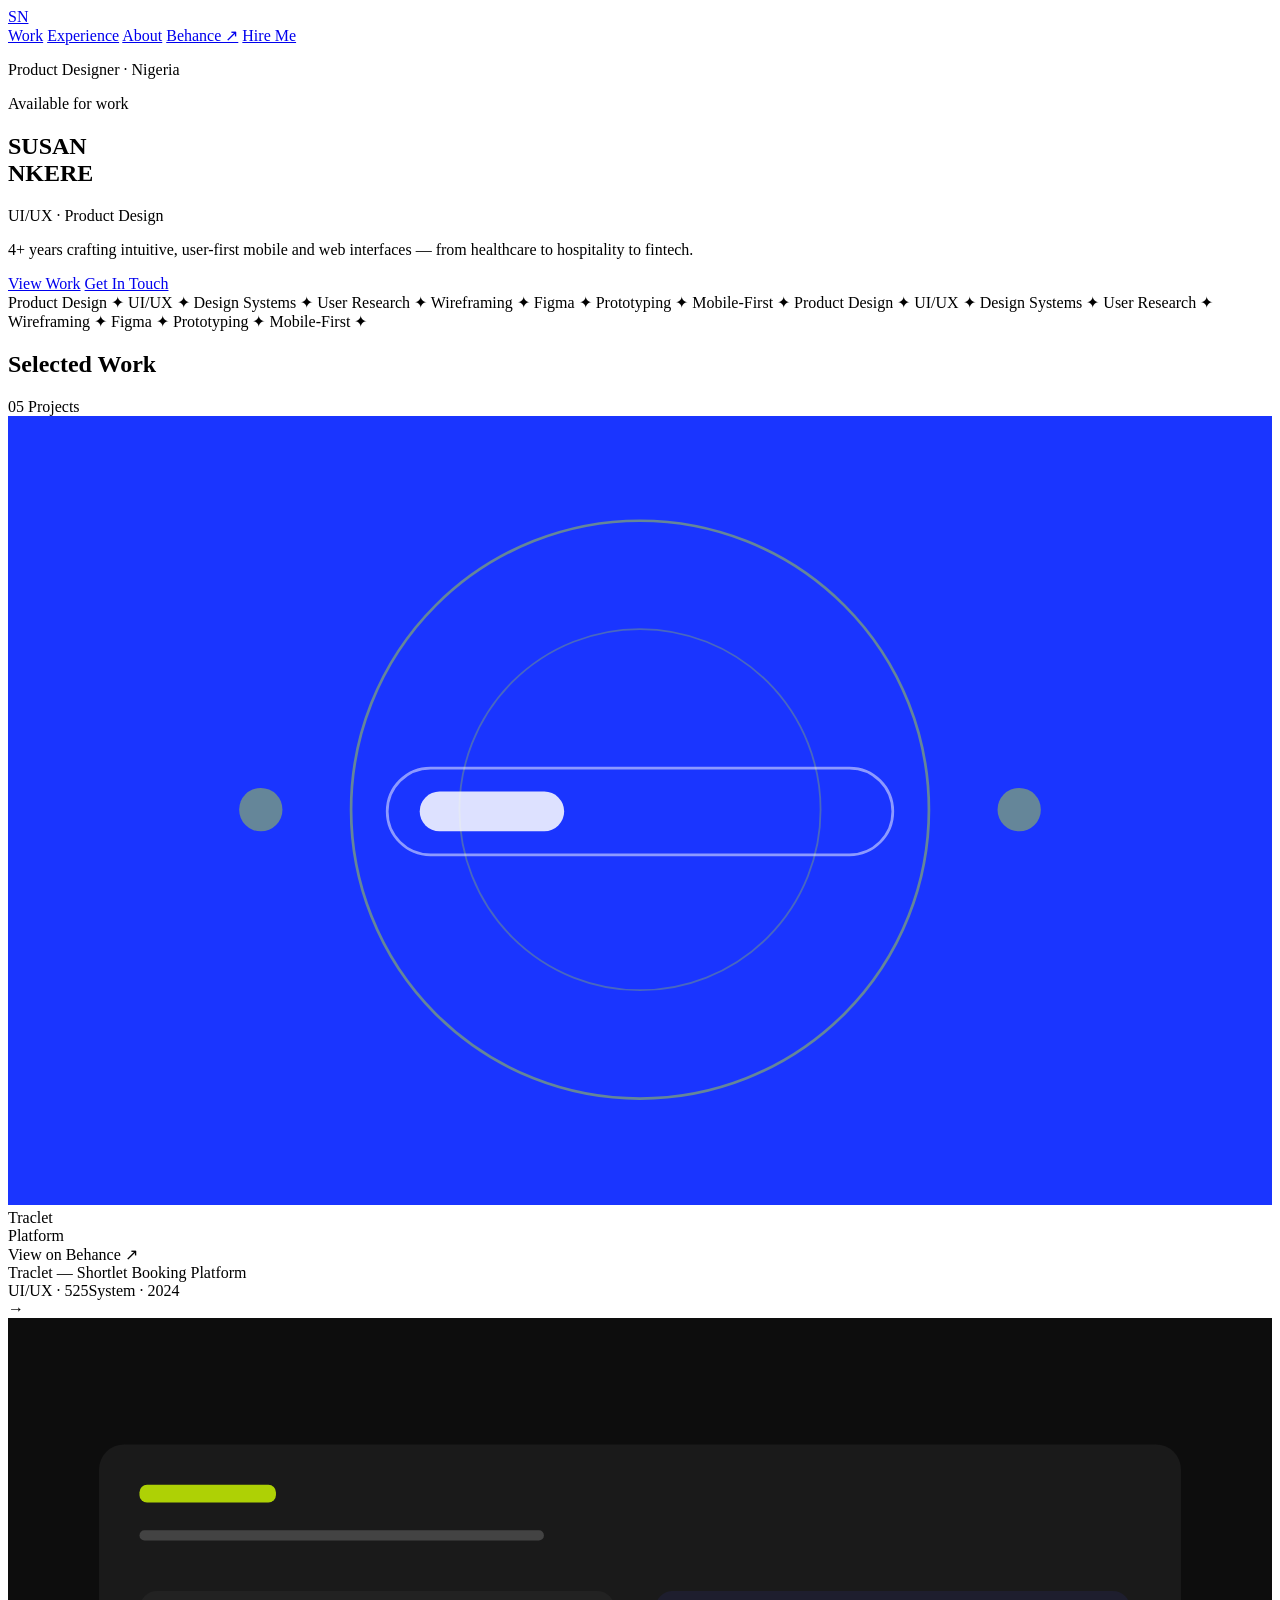
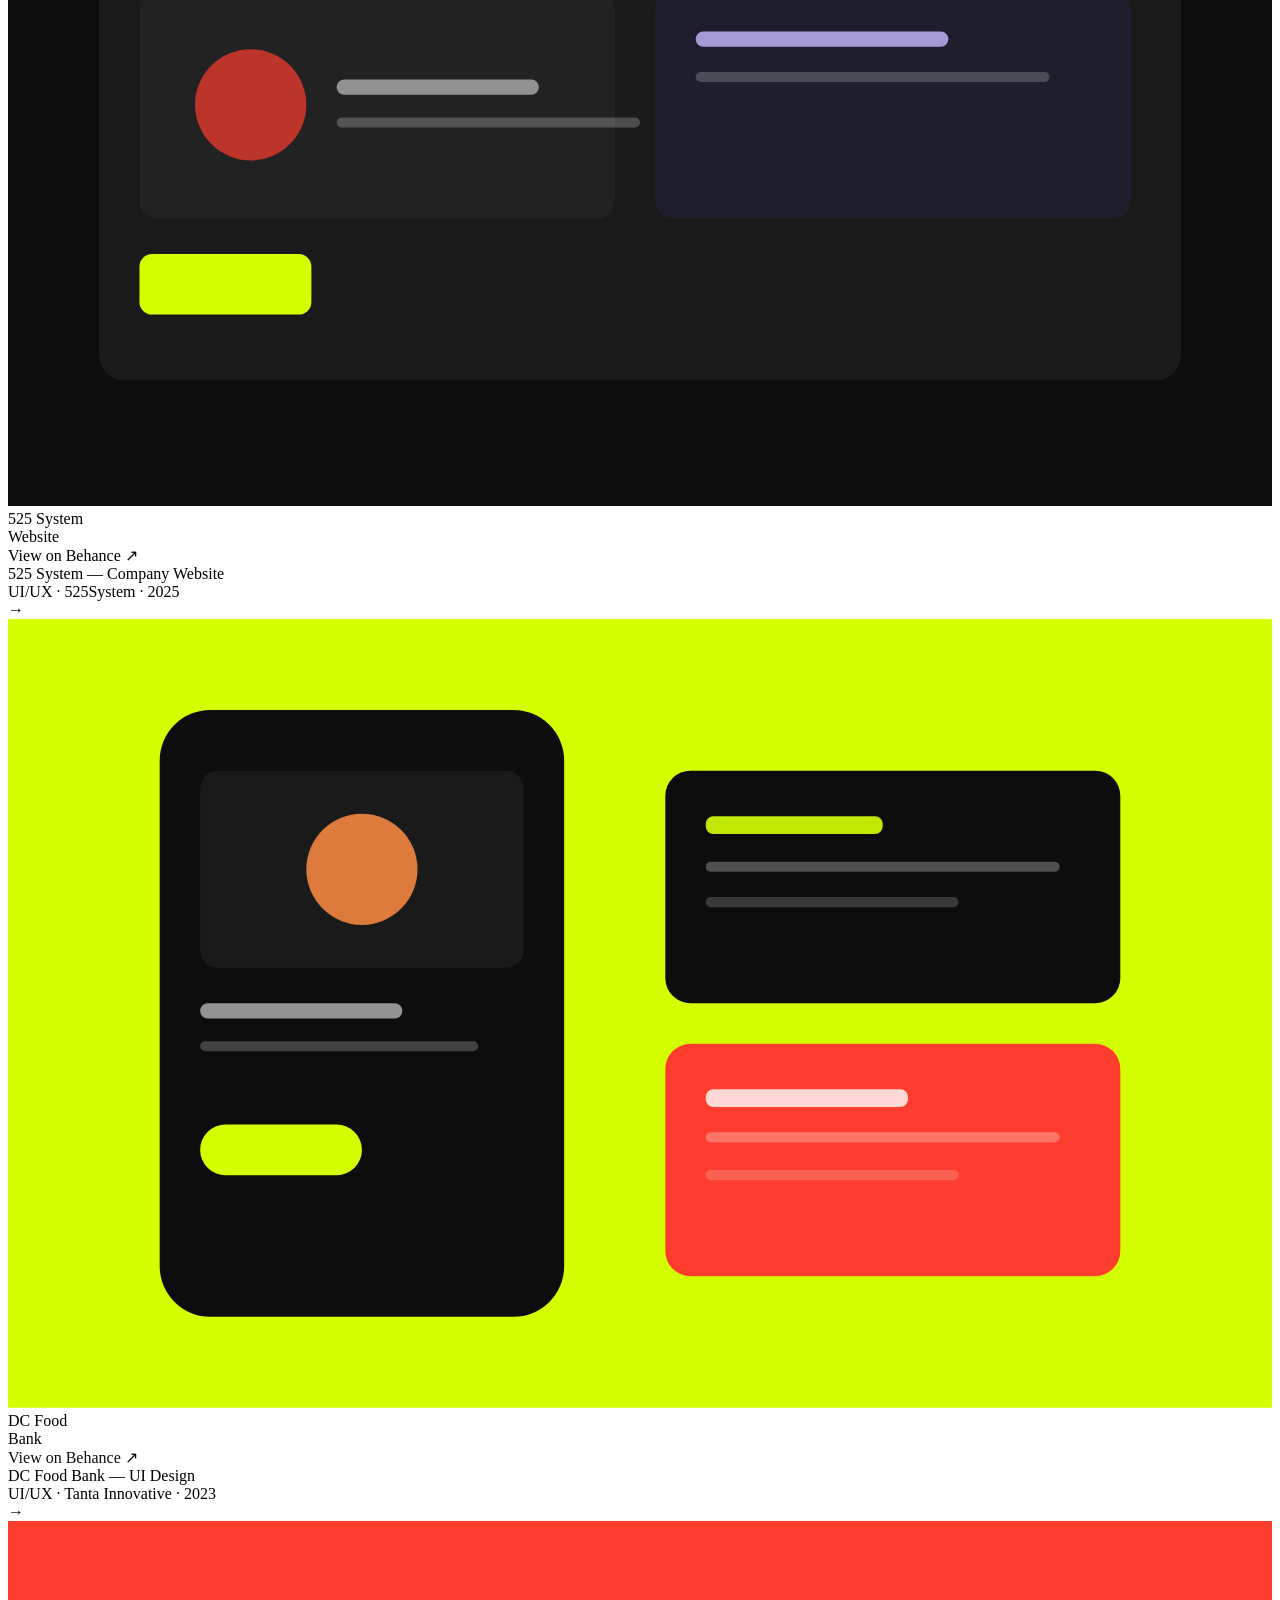
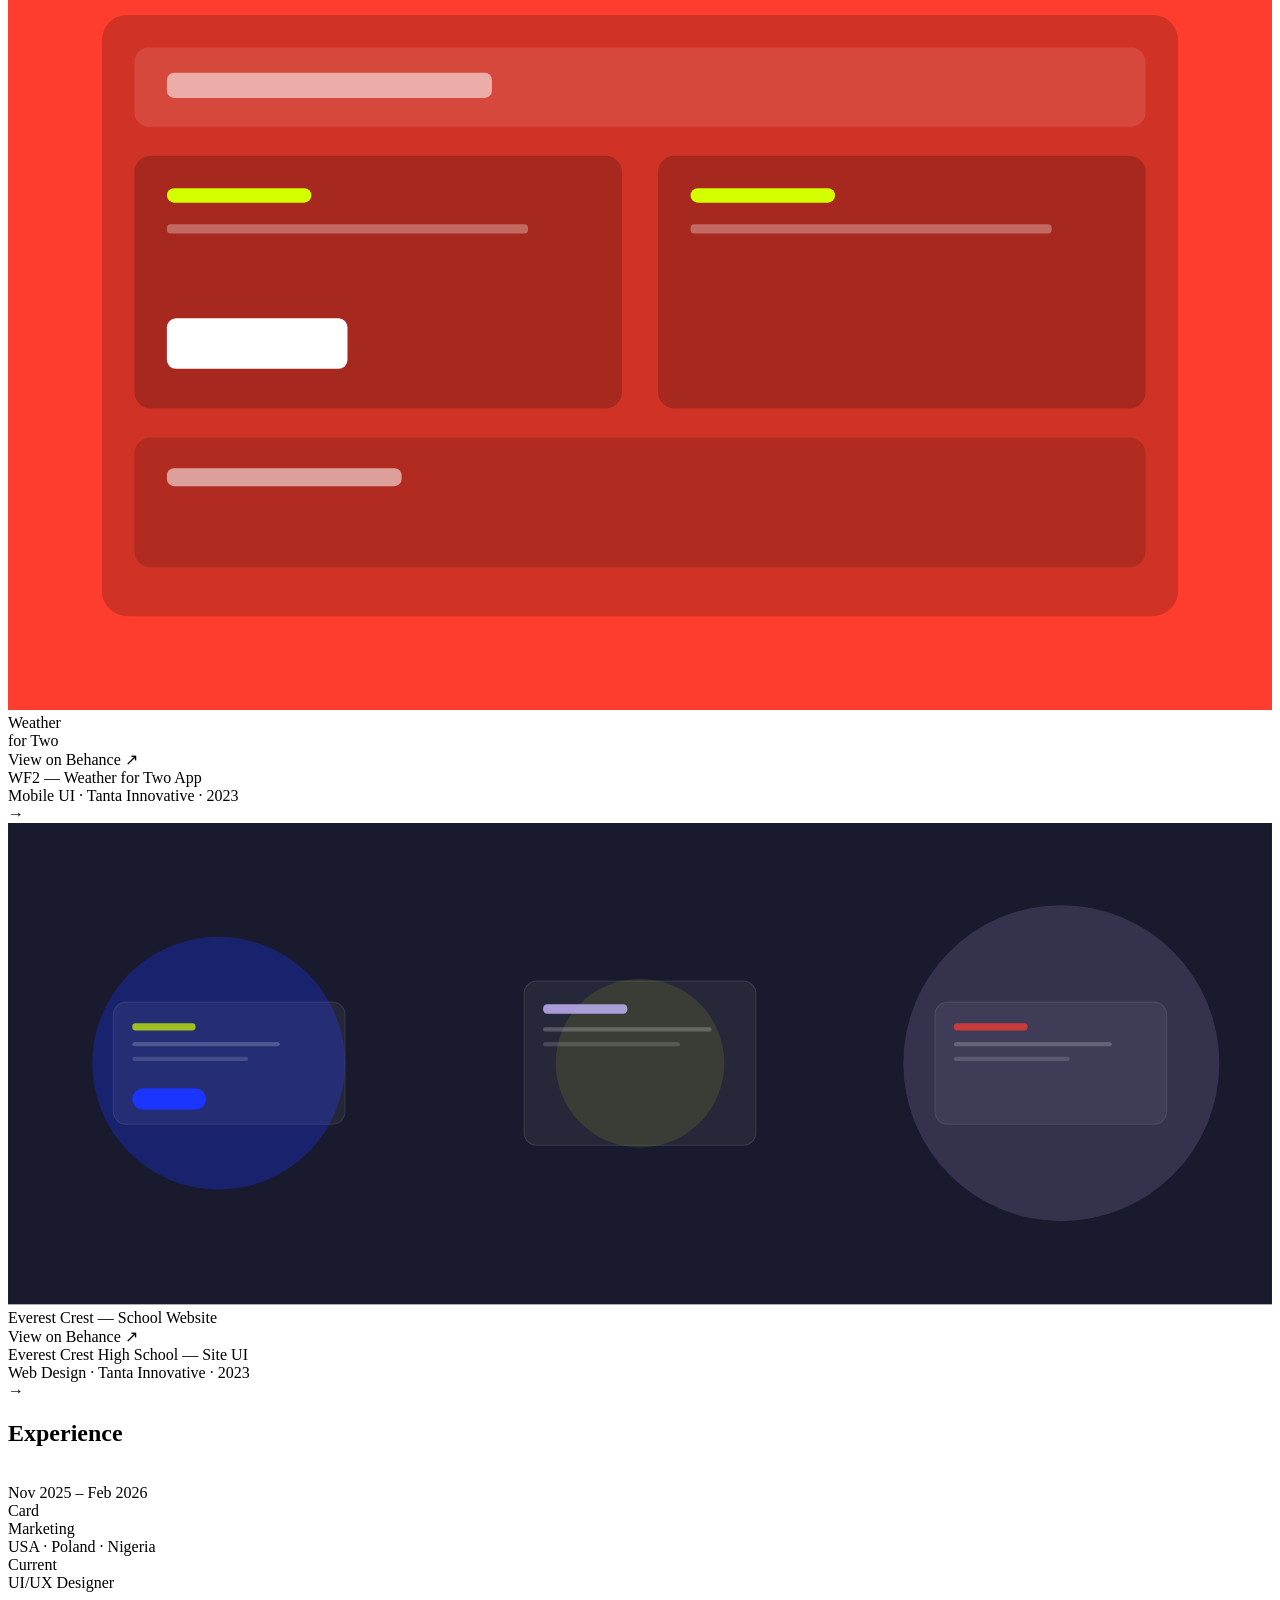
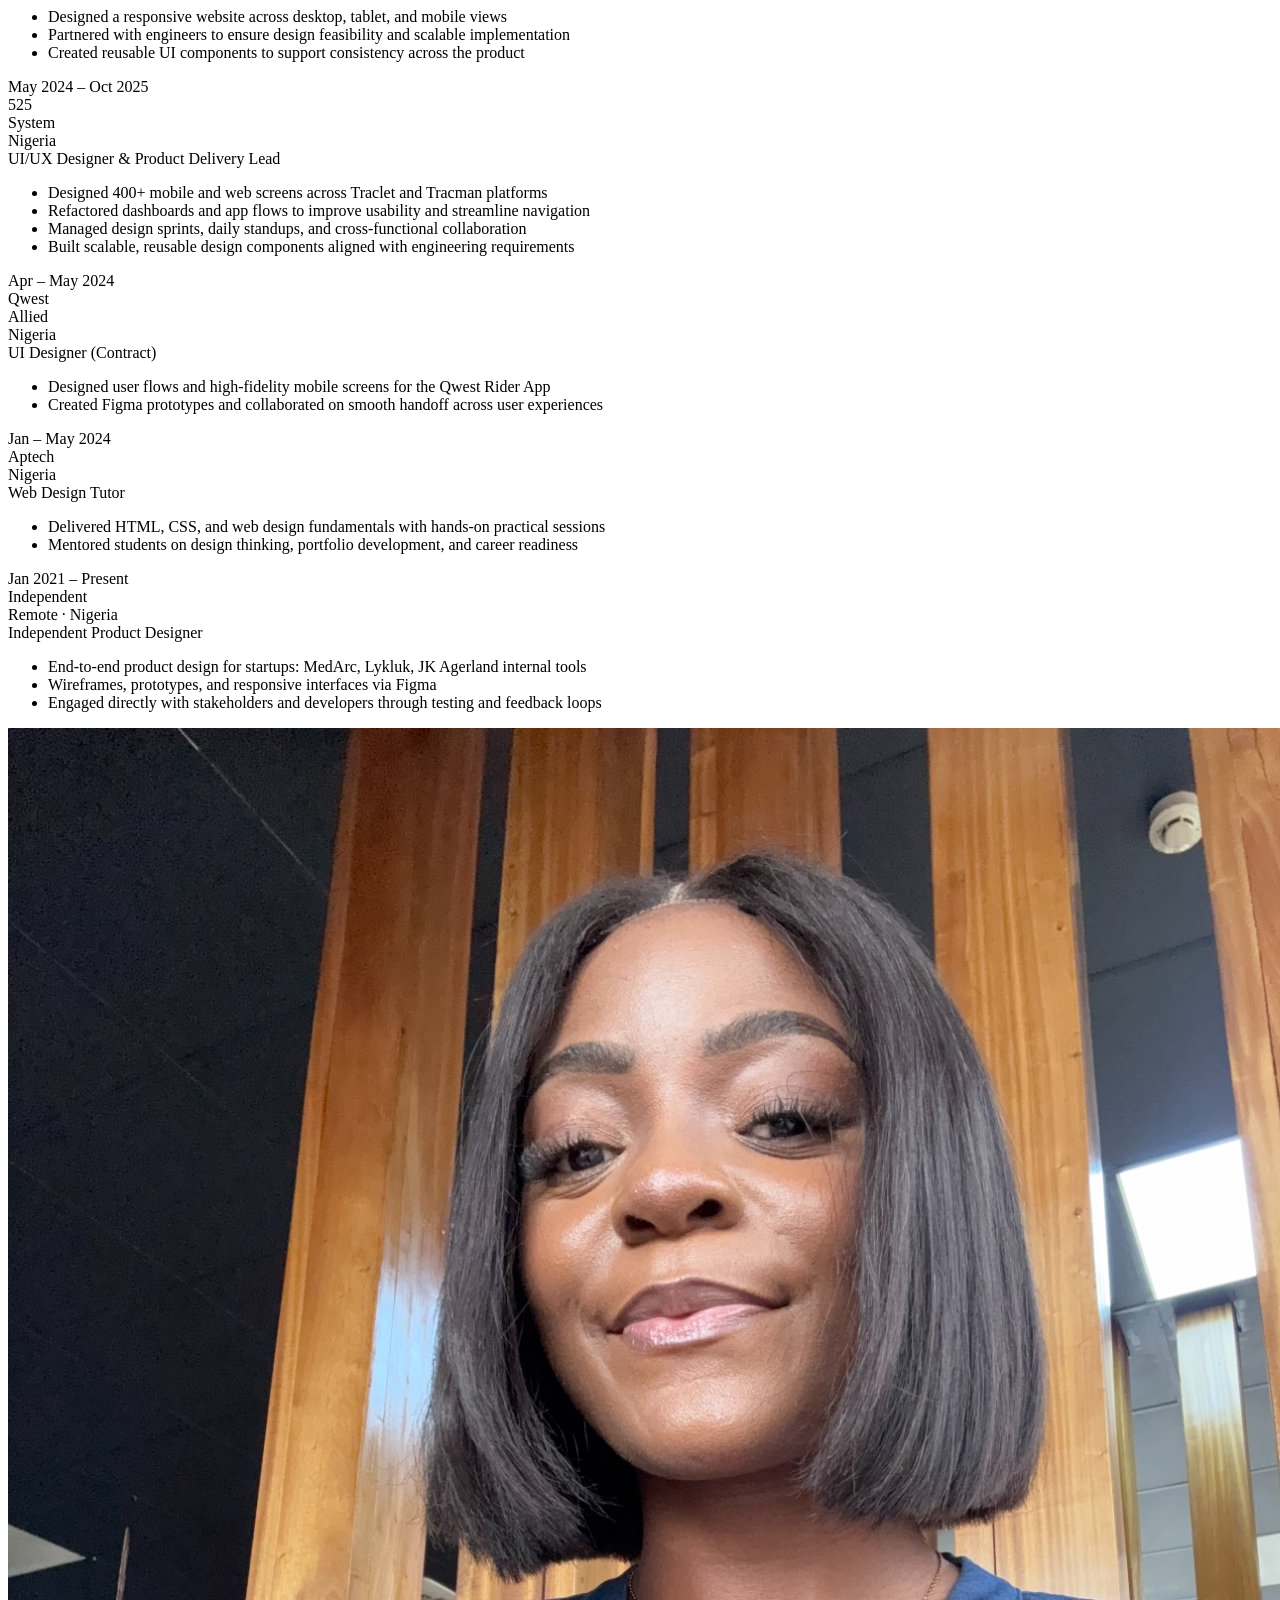
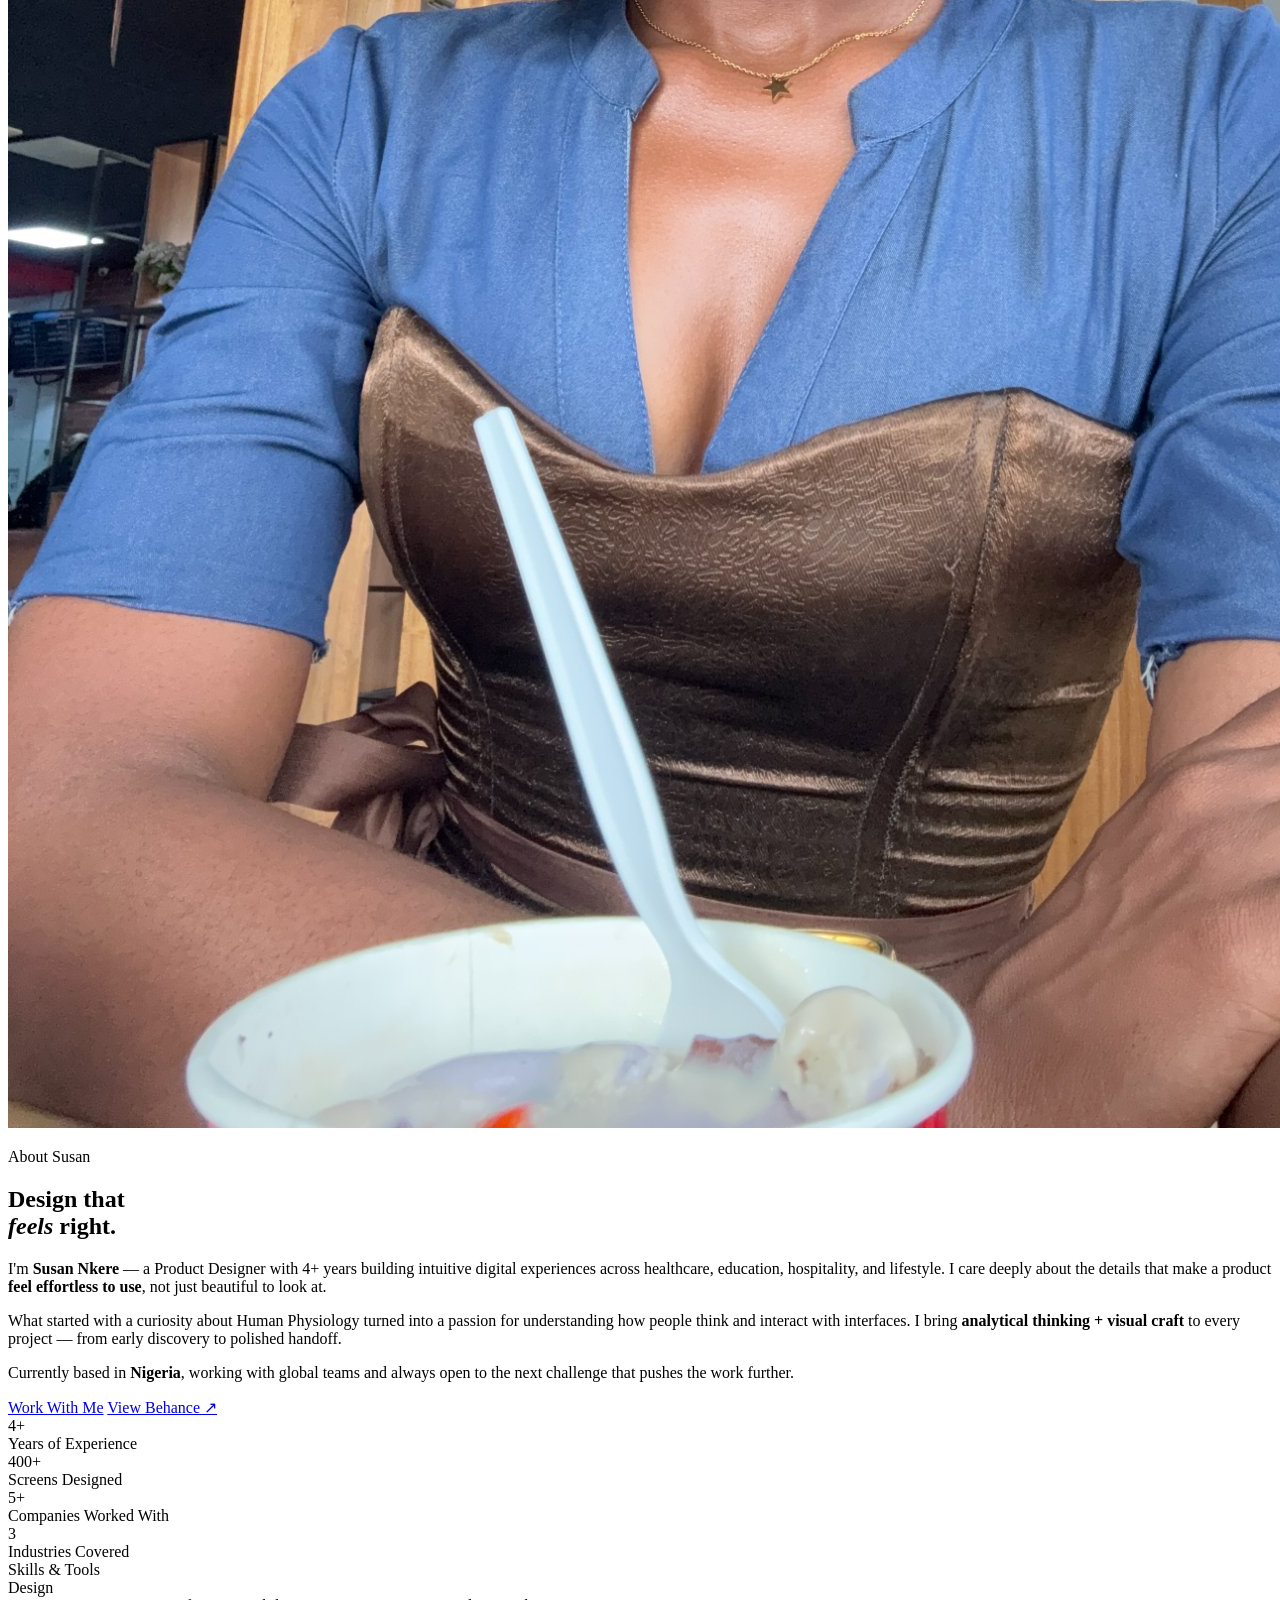
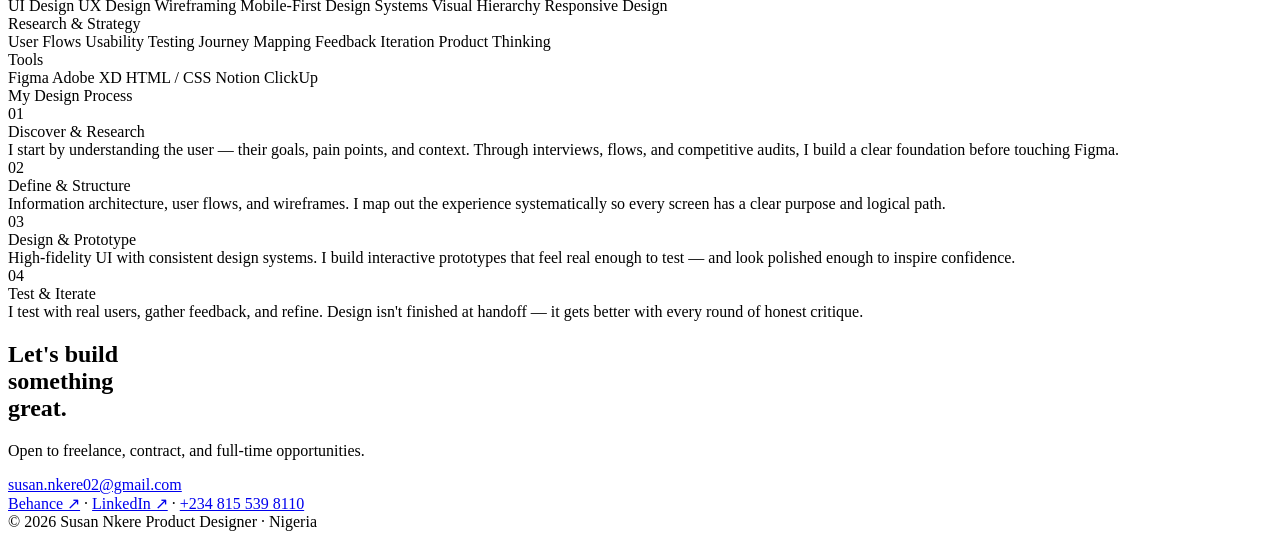
==== index.html @ 5678393a "new commit" ====
<!doctype html>
<html lang="en">
  <head>
    <meta charset="UTF-8" />
    <meta name="viewport" content="width=device-width, initial-scale=1.0" />
    <title>Susan Nkere — Product Designer</title>

    <!-- Google Fonts -->
    <link
      href="https://fonts.googleapis.com/css2?family=Bebas+Neue&family=DM+Sans:ital,opsz,wght@0,9..40,300;0,9..40,400;0,9..40,500;1,9..40,300&display=swap"
      rel="stylesheet"
    />

    <!-- Our Stylesheet -->
    <link rel="stylesheet" href="css/style.css" />
  </head>

  <body>
    <!-- ============================================================
    CUSTOM CURSOR
    Two elements: a small dot and a larger trailing ring
  ============================================================ -->
    <div class="cursor" id="cursor"></div>
    <div class="cursor-ring" id="ring"></div>

    <!-- ============================================================
    NAVIGATION
  ============================================================ -->
    <nav>
      <a href="#" class="nav-logo">SN</a>
      <div class="nav-links">
        <a href="#work">Work</a>
        <a href="#experience">Experience</a>
        <a href="#about">About</a>
        <a href="https://www.behance.net/susannkere" target="_blank"
          >Behance ↗</a
        >
        <a href="#contact" class="nav-cta">Hire Me</a>
      </div>
    </nav>

    <!-- ============================================================
    HERO SECTION
    Full-width intro with animated background blobs
  ============================================================ -->
    <section class="hero">
      <!-- Background blobs (pure CSS animations) -->
      <div class="hero-blob-1"></div>
      <div class="hero-blob-2"></div>
      <div class="hero-blob-3"></div>

      <!-- Top row: label + availability status -->
      <div class="hero-top-row">
        <p class="hero-eyebrow">Product Designer · Nigeria</p>
        <div class="hero-avail">
          <span class="avail-dot"></span>
          Available for work
        </div>
      </div>

      <!-- Big name heading -->
      <h1 class="hero-name">
        SUSAN<br />
        <span class="highlight">NKERE</span>
      </h1>

      <!-- Bottom row: title tag, description, buttons -->
      <div class="hero-bottom-row">
        <span class="hero-title-tag">UI/UX · Product Design</span>
        <p class="hero-desc">
          4+ years crafting intuitive, user-first mobile and web interfaces —
          from healthcare to hospitality to fintech.
        </p>
        <div class="hero-actions">
          <a href="#work" class="btn-primary">View Work</a>
          <a href="#contact" class="btn-secondary">Get In Touch</a>
        </div>
      </div>
    </section>

    <!-- ============================================================
    MARQUEE STRIP
    Scrolling ticker of skills between hero and work sections
  ============================================================ -->
    <div class="marquee-strip">
      <div class="marquee-track">
        <span class="marquee-item"
          >Product Design <span class="m-dot">✦</span></span
        >
        <span class="marquee-item">UI/UX <span class="m-dot">✦</span></span>
        <span class="marquee-item"
          >Design Systems <span class="m-dot">✦</span></span
        >
        <span class="marquee-item"
          >User Research <span class="m-dot">✦</span></span
        >
        <span class="marquee-item"
          >Wireframing <span class="m-dot">✦</span></span
        >
        <span class="marquee-item">Figma <span class="m-dot">✦</span></span>
        <span class="marquee-item"
          >Prototyping <span class="m-dot">✦</span></span
        >
        <span class="marquee-item"
          >Mobile-First <span class="m-dot">✦</span></span
        >
        <!-- Duplicate set so the scroll loops seamlessly -->
        <span class="marquee-item"
          >Product Design <span class="m-dot">✦</span></span
        >
        <span class="marquee-item">UI/UX <span class="m-dot">✦</span></span>
        <span class="marquee-item"
          >Design Systems <span class="m-dot">✦</span></span
        >
        <span class="marquee-item"
          >User Research <span class="m-dot">✦</span></span
        >
        <span class="marquee-item"
          >Wireframing <span class="m-dot">✦</span></span
        >
        <span class="marquee-item">Figma <span class="m-dot">✦</span></span>
        <span class="marquee-item"
          >Prototyping <span class="m-dot">✦</span></span
        >
        <span class="marquee-item"
          >Mobile-First <span class="m-dot">✦</span></span
        >
      </div>
    </div>

    <!-- ============================================================
    WORK / SELECTED PROJECTS
    Each card links to a Behance case study
  ============================================================ -->
    <section class="section" id="work">
      <div class="section-header">
        <h2 class="section-label">Selected Work</h2>
        <span class="section-count">05 Projects</span>
      </div>

      <div class="projects-grid">
        <!-- Project 1: Traclet -->
        <div
          class="project-card c1 reveal"
          onclick="
            window.open(
              'https://www.behance.net/gallery/230396903/Traclet-Product-Design-Case-Study',
              '_blank',
            )
          "
        >
          <div class="card-visual">
            <svg viewBox="0 0 700 437" xmlns="http://www.w3.org/2000/svg">
              <rect width="700" height="437" fill="#1a35ff" />
              <circle
                cx="350"
                cy="218"
                r="160"
                fill="none"
                stroke="#d4ff00"
                stroke-width="1.5"
                opacity="0.4"
              />
              <circle
                cx="350"
                cy="218"
                r="100"
                fill="none"
                stroke="#d4ff00"
                stroke-width="1"
                opacity="0.25"
              />
              <rect
                x="210"
                y="195"
                width="280"
                height="48"
                rx="24"
                fill="none"
                stroke="white"
                stroke-width="1.5"
                opacity="0.5"
              />
              <rect
                x="228"
                y="208"
                width="80"
                height="22"
                rx="11"
                fill="white"
                opacity="0.85"
              />
              <circle cx="140" cy="218" r="12" fill="#d4ff00" opacity="0.4" />
              <circle cx="560" cy="218" r="12" fill="#d4ff00" opacity="0.4" />
            </svg>
            <span class="card-big-label">Traclet<br />Platform</span>
            <div class="card-link-badge">View on Behance ↗</div>
          </div>
          <div class="card-info">
            <div class="card-meta">
              <div class="card-title">Traclet — Shortlet Booking Platform</div>
              <div class="card-sub">UI/UX · 525System · 2024</div>
            </div>
            <div class="card-arrow">→</div>
          </div>
        </div>

        <!-- Project 2: 525 System Website -->
        <div
          class="project-card c2 reveal"
          onclick="
            window.open(
              'https://www.behance.net/gallery/218304895/525-System-Company-Website',
              '_blank',
            )
          "
        >
          <div class="card-visual">
            <svg viewBox="0 0 500 312" xmlns="http://www.w3.org/2000/svg">
              <rect width="500" height="312" fill="#0d0d0d" />
              <rect
                x="36"
                y="50"
                width="428"
                height="212"
                rx="10"
                fill="#1a1a1a"
              />
              <rect
                x="52"
                y="66"
                width="54"
                height="7"
                rx="3"
                fill="#d4ff00"
                opacity="0.8"
              />
              <rect
                x="52"
                y="84"
                width="160"
                height="4"
                rx="2"
                fill="white"
                opacity="0.18"
              />
              <rect x="52" y="108" width="188" height="90" rx="7" fill="#222" />
              <circle cx="96" cy="153" r="22" fill="#ff3d2e" opacity="0.7" />
              <rect
                x="130"
                y="143"
                width="80"
                height="6"
                rx="3"
                fill="white"
                opacity="0.5"
              />
              <rect
                x="130"
                y="158"
                width="120"
                height="4"
                rx="2"
                fill="white"
                opacity="0.22"
              />
              <rect
                x="52"
                y="212"
                width="68"
                height="24"
                rx="5"
                fill="#d4ff00"
              />
              <rect
                x="256"
                y="108"
                width="188"
                height="90"
                rx="7"
                fill="#1e1e2e"
              />
              <rect
                x="272"
                y="124"
                width="100"
                height="6"
                rx="3"
                fill="#c9b8ff"
                opacity="0.8"
              />
              <rect
                x="272"
                y="140"
                width="140"
                height="4"
                rx="2"
                fill="white"
                opacity="0.2"
              />
            </svg>
            <span class="card-big-label">525 System<br />Website</span>
            <div class="card-link-badge">View on Behance ↗</div>
          </div>
          <div class="card-info">
            <div class="card-meta">
              <div class="card-title">525 System — Company Website</div>
              <div class="card-sub">UI/UX · 525System · 2025</div>
            </div>
            <div class="card-arrow">→</div>
          </div>
        </div>

        <!-- Project 3: DC Food Bank -->
        <div
          class="project-card c3 reveal"
          onclick="
            window.open(
              'https://www.behance.net/gallery/177938509/DC-FOOD-BANK-UI-Design',
              '_blank',
            )
          "
        >
          <div class="card-visual">
            <svg viewBox="0 0 500 312" xmlns="http://www.w3.org/2000/svg">
              <rect width="500" height="312" fill="#d4ff00" />
              <rect
                x="60"
                y="36"
                width="160"
                height="240"
                rx="20"
                fill="#0d0d0d"
              />
              <rect
                x="76"
                y="60"
                width="128"
                height="78"
                rx="7"
                fill="#1a1a1a"
              />
              <rect
                x="76"
                y="152"
                width="80"
                height="6"
                rx="3"
                fill="white"
                opacity="0.55"
              />
              <rect
                x="76"
                y="167"
                width="110"
                height="4"
                rx="2"
                fill="white"
                opacity="0.22"
              />
              <rect
                x="76"
                y="200"
                width="64"
                height="20"
                rx="10"
                fill="#d4ff00"
              />
              <circle cx="140" cy="99" r="22" fill="#ff8c42" opacity="0.85" />
              <rect
                x="260"
                y="60"
                width="180"
                height="92"
                rx="10"
                fill="#0d0d0d"
              />
              <rect
                x="276"
                y="78"
                width="70"
                height="7"
                rx="3"
                fill="#d4ff00"
                opacity="0.9"
              />
              <rect
                x="276"
                y="96"
                width="140"
                height="4"
                rx="2"
                fill="white"
                opacity="0.28"
              />
              <rect
                x="276"
                y="110"
                width="100"
                height="4"
                rx="2"
                fill="white"
                opacity="0.18"
              />
              <rect
                x="260"
                y="168"
                width="180"
                height="92"
                rx="10"
                fill="#ff3d2e"
              />
              <rect
                x="276"
                y="186"
                width="80"
                height="7"
                rx="3"
                fill="white"
                opacity="0.8"
              />
              <rect
                x="276"
                y="203"
                width="140"
                height="4"
                rx="2"
                fill="white"
                opacity="0.28"
              />
              <rect
                x="276"
                y="218"
                width="100"
                height="4"
                rx="2"
                fill="white"
                opacity="0.18"
              />
            </svg>
            <span class="card-big-label">DC Food<br />Bank</span>
            <div
              class="card-link-badge"
              style="color: #0d0d0d; border-color: rgba(0, 0, 0, 0.25)"
            >
              View on Behance ↗
            </div>
          </div>
          <div class="card-info">
            <div class="card-meta">
              <div class="card-title">DC Food Bank — UI Design</div>
              <div class="card-sub">UI/UX · Tanta Innovative · 2023</div>
            </div>
            <div class="card-arrow">→</div>
          </div>
        </div>

        <!-- Project 4: Weather for Two -->
        <div
          class="project-card c4 reveal"
          onclick="
            window.open(
              'https://www.behance.net/gallery/177752023/WF2',
              '_blank',
            )
          "
        >
          <div class="card-visual">
            <svg viewBox="0 0 700 437" xmlns="http://www.w3.org/2000/svg">
              <rect width="700" height="437" fill="#ff3d2e" />
              <rect
                x="52"
                y="52"
                width="596"
                height="333"
                rx="14"
                fill="rgba(0,0,0,0.18)"
              />
              <rect
                x="70"
                y="70"
                width="560"
                height="44"
                rx="8"
                fill="rgba(255,255,255,0.1)"
              />
              <rect
                x="88"
                y="84"
                width="180"
                height="14"
                rx="4"
                fill="rgba(255,255,255,0.55)"
              />
              <rect
                x="70"
                y="130"
                width="270"
                height="140"
                rx="9"
                fill="rgba(0,0,0,0.2)"
              />
              <rect
                x="88"
                y="148"
                width="80"
                height="8"
                rx="4"
                fill="#d4ff00"
              />
              <rect
                x="88"
                y="168"
                width="200"
                height="5"
                rx="2"
                fill="rgba(255,255,255,0.3)"
              />
              <rect
                x="88"
                y="220"
                width="100"
                height="28"
                rx="5"
                fill="white"
              />
              <rect
                x="360"
                y="130"
                width="270"
                height="140"
                rx="9"
                fill="rgba(0,0,0,0.2)"
              />
              <rect
                x="378"
                y="148"
                width="80"
                height="8"
                rx="4"
                fill="#d4ff00"
              />
              <rect
                x="378"
                y="168"
                width="200"
                height="5"
                rx="2"
                fill="rgba(255,255,255,0.3)"
              />
              <rect
                x="70"
                y="286"
                width="560"
                height="72"
                rx="9"
                fill="rgba(0,0,0,0.15)"
              />
              <rect
                x="88"
                y="303"
                width="130"
                height="10"
                rx="4"
                fill="rgba(255,255,255,0.55)"
              />
            </svg>
            <span class="card-big-label">Weather<br />for Two</span>
            <div class="card-link-badge">View on Behance ↗</div>
          </div>
          <div class="card-info">
            <div class="card-meta">
              <div class="card-title">WF2 — Weather for Two App</div>
              <div class="card-sub">Mobile UI · Tanta Innovative · 2023</div>
            </div>
            <div class="card-arrow">→</div>
          </div>
        </div>

        <!-- Project 5: Everest Crest School -->
        <div
          class="project-card c5 reveal"
          onclick="
            window.open(
              'https://www.behance.net/gallery/177594777/Everest-Crest-High-School-Site-UI-Design',
              '_blank',
            )
          "
        >
          <div class="card-visual">
            <svg viewBox="0 0 1200 457" xmlns="http://www.w3.org/2000/svg">
              <rect width="1200" height="457" fill="#1a1a2e" />
              <circle cx="200" cy="228" r="120" fill="#1a35ff" opacity="0.3" />
              <circle
                cx="1000"
                cy="228"
                r="150"
                fill="#c9b8ff"
                opacity="0.15"
              />
              <circle cx="600" cy="228" r="80" fill="#d4ff00" opacity="0.1" />
              <rect
                x="100"
                y="170"
                width="220"
                height="116"
                rx="12"
                fill="rgba(255,255,255,0.05)"
                stroke="rgba(255,255,255,0.1)"
                stroke-width="1"
              />
              <rect
                x="118"
                y="190"
                width="60"
                height="7"
                rx="3"
                fill="#d4ff00"
                opacity="0.7"
              />
              <rect
                x="118"
                y="208"
                width="140"
                height="4"
                rx="2"
                fill="white"
                opacity="0.2"
              />
              <rect
                x="118"
                y="222"
                width="110"
                height="4"
                rx="2"
                fill="white"
                opacity="0.15"
              />
              <rect
                x="118"
                y="252"
                width="70"
                height="20"
                rx="10"
                fill="#1a35ff"
              />
              <rect
                x="490"
                y="150"
                width="220"
                height="156"
                rx="12"
                fill="rgba(255,255,255,0.06)"
                stroke="rgba(255,255,255,0.12)"
                stroke-width="1"
              />
              <rect
                x="508"
                y="172"
                width="80"
                height="9"
                rx="4"
                fill="#c9b8ff"
                opacity="0.8"
              />
              <rect
                x="508"
                y="194"
                width="160"
                height="4"
                rx="2"
                fill="white"
                opacity="0.22"
              />
              <rect
                x="508"
                y="208"
                width="130"
                height="4"
                rx="2"
                fill="white"
                opacity="0.15"
              />
              <rect
                x="880"
                y="170"
                width="220"
                height="116"
                rx="12"
                fill="rgba(255,255,255,0.05)"
                stroke="rgba(255,255,255,0.1)"
                stroke-width="1"
              />
              <rect
                x="898"
                y="190"
                width="70"
                height="7"
                rx="3"
                fill="#ff3d2e"
                opacity="0.7"
              />
              <rect
                x="898"
                y="208"
                width="150"
                height="4"
                rx="2"
                fill="white"
                opacity="0.2"
              />
              <rect
                x="898"
                y="222"
                width="110"
                height="4"
                rx="2"
                fill="white"
                opacity="0.15"
              />
            </svg>
            <span class="card-big-label">Everest Crest — School Website</span>
            <div class="card-link-badge">View on Behance ↗</div>
          </div>
          <div class="card-info">
            <div class="card-meta">
              <div class="card-title">Everest Crest High School — Site UI</div>
              <div class="card-sub">Web Design · Tanta Innovative · 2023</div>
            </div>
            <div class="card-arrow">→</div>
          </div>
        </div>
      </div>
      <!-- end .projects-grid -->
    </section>

    <!-- ============================================================
    EXPERIENCE SECTION
    Dark background timeline of all roles
  ============================================================ -->
    <section class="exp-section" id="experience">
      <div class="section-header">
        <h2 class="section-label">Experience</h2>
        <span class="section-count" style="color: rgba(255, 255, 255, 0.35)"
          >05 Roles</span
        >
      </div>

      <div class="exp-timeline">
        <!-- Role 1 -->
        <div class="exp-item reveal">
          <div class="exp-meta">
            <span class="exp-period">Nov 2025 – Feb 2026</span>
            <div class="exp-company">Card<br />Marketing</div>
            <div class="exp-loc">USA · Poland · Nigeria</div>
            <span class="exp-tag">Current</span>
          </div>
          <div class="exp-content">
            <div class="exp-role">UI/UX Designer</div>
            <ul class="exp-points">
              <li>
                Designed a responsive website across desktop, tablet, and mobile
                views
              </li>
              <li>
                Partnered with engineers to ensure design feasibility and
                scalable implementation
              </li>
              <li>
                Created reusable UI components to support consistency across the
                product
              </li>
            </ul>
          </div>
        </div>

        <!-- Role 2 -->
        <div class="exp-item reveal">
          <div class="exp-meta">
            <span class="exp-period">May 2024 – Oct 2025</span>
            <div class="exp-company">525<br />System</div>
            <div class="exp-loc">Nigeria</div>
          </div>
          <div class="exp-content">
            <div class="exp-role">UI/UX Designer & Product Delivery Lead</div>
            <ul class="exp-points">
              <li>
                Designed 400+ mobile and web screens across Traclet and Tracman
                platforms
              </li>
              <li>
                Refactored dashboards and app flows to improve usability and
                streamline navigation
              </li>
              <li>
                Managed design sprints, daily standups, and cross-functional
                collaboration
              </li>
              <li>
                Built scalable, reusable design components aligned with
                engineering requirements
              </li>
            </ul>
          </div>
        </div>

        <!-- Role 3 -->
        <div class="exp-item reveal">
          <div class="exp-meta">
            <span class="exp-period">Apr – May 2024</span>
            <div class="exp-company">Qwest<br />Allied</div>
            <div class="exp-loc">Nigeria</div>
          </div>
          <div class="exp-content">
            <div class="exp-role">UI Designer (Contract)</div>
            <ul class="exp-points">
              <li>
                Designed user flows and high-fidelity mobile screens for the
                Qwest Rider App
              </li>
              <li>
                Created Figma prototypes and collaborated on smooth handoff
                across user experiences
              </li>
            </ul>
          </div>
        </div>

        <!-- Role 4 -->
        <div class="exp-item reveal">
          <div class="exp-meta">
            <span class="exp-period">Jan – May 2024</span>
            <div class="exp-company">Aptech</div>
            <div class="exp-loc">Nigeria</div>
          </div>
          <div class="exp-content">
            <div class="exp-role">Web Design Tutor</div>
            <ul class="exp-points">
              <li>
                Delivered HTML, CSS, and web design fundamentals with hands-on
                practical sessions
              </li>
              <li>
                Mentored students on design thinking, portfolio development, and
                career readiness
              </li>
            </ul>
          </div>
        </div>

        <!-- Role 5 -->
        <div class="exp-item reveal">
          <div class="exp-meta">
            <span class="exp-period">Jan 2021 – Present</span>
            <div class="exp-company">Indepen&shy;dent</div>
            <div class="exp-loc">Remote · Nigeria</div>
          </div>
          <div class="exp-content">
            <div class="exp-role">Independent Product Designer</div>
            <ul class="exp-points">
              <li>
                End-to-end product design for startups: MedArc, Lykluk, JK
                Agerland internal tools
              </li>
              <li>
                Wireframes, prototypes, and responsive interfaces via Figma
              </li>
              <li>
                Engaged directly with stakeholders and developers through
                testing and feedback loops
              </li>
            </ul>
          </div>
        </div>
      </div>
      <!-- end .exp-timeline -->
    </section>

    <!-- ============================================================
    ABOUT SECTION
    Photo + intro, stats bar, skills + design process
  ============================================================ -->
    <section class="about-section" id="about">
      <!-- Top: Photo + Intro text -->
      <div class="about-top">
        <div class="about-photo-col reveal">
          <img
            src="[data-uri]"
            alt="Susan Nkere — Product Designer"
          />
          <div class="about-photo-accent"></div>
        </div>

        <div class="about-intro-col reveal">
          <p class="about-kicker">About Susan</p>
          <h2 class="about-heading">Design that<br /><em>feels</em> right.</h2>
          <p class="about-body">
            I'm <strong>Susan Nkere</strong> — a Product Designer with 4+ years
            building intuitive digital experiences across healthcare, education,
            hospitality, and lifestyle. I care deeply about the details that
            make a product <strong>feel effortless to use</strong>, not just
            beautiful to look at.
          </p>
          <p class="about-body">
            What started with a curiosity about Human Physiology turned into a
            passion for understanding how people think and interact with
            interfaces. I bring
            <strong>analytical thinking + visual craft</strong> to every project
            — from early discovery to polished handoff.
          </p>
          <p class="about-body">
            Currently based in <strong>Nigeria</strong>, working with global
            teams and always open to the next challenge that pushes the work
            further.
          </p>
          <div class="about-cta-row">
            <a href="#contact" class="btn-acid">Work With Me</a>
            <a
              href="https://www.behance.net/susannkere"
              target="_blank"
              class="btn-ghost"
              >View Behance ↗</a
            >
          </div>
        </div>
      </div>
      <!-- end .about-top -->

      <!-- Stats Bar -->
      <div class="about-stats-bar">
        <div class="stat-block reveal">
          <div class="stat-num">4+</div>
          <div class="stat-label">Years of Experience</div>
        </div>
        <div class="stat-block reveal">
          <div class="stat-num">400+</div>
          <div class="stat-label">Screens Designed</div>
        </div>
        <div class="stat-block reveal">
          <div class="stat-num">5+</div>
          <div class="stat-label">Companies Worked With</div>
        </div>
        <div class="stat-block reveal">
          <div class="stat-num">3</div>
          <div class="stat-label">Industries Covered</div>
        </div>
      </div>

      <!-- Skills + Design Process -->
      <div class="about-bottom">
        <!-- Skills column -->
        <div class="about-skills-col reveal">
          <div class="about-col-label">Skills & Tools</div>

          <div class="skills-group">
            <div class="skills-group-label">Design</div>
            <div class="skills-pills">
              <span class="skill-pill">UI Design</span>
              <span class="skill-pill">UX Design</span>
              <span class="skill-pill">Wireframing</span>
              <span class="skill-pill">Mobile-First</span>
              <span class="skill-pill">Design Systems</span>
              <span class="skill-pill">Visual Hierarchy</span>
              <span class="skill-pill">Responsive Design</span>
            </div>
          </div>

          <div class="skills-group">
            <div class="skills-group-label">Research & Strategy</div>
            <div class="skills-pills">
              <span class="skill-pill">User Flows</span>
              <span class="skill-pill">Usability Testing</span>
              <span class="skill-pill">Journey Mapping</span>
              <span class="skill-pill">Feedback Iteration</span>
              <span class="skill-pill">Product Thinking</span>
            </div>
          </div>

          <div class="skills-group">
            <div class="skills-group-label">Tools</div>
            <div class="skills-pills">
              <span class="skill-pill">Figma</span>
              <span class="skill-pill">Adobe XD</span>
              <span class="skill-pill">HTML / CSS</span>
              <span class="skill-pill">Notion</span>
              <span class="skill-pill">ClickUp</span>
            </div>
          </div>
        </div>
        <!-- end .about-skills-col -->

        <!-- Process column -->
        <div class="about-process-col reveal">
          <div class="about-col-label">My Design Process</div>
          <div class="process-steps">
            <div class="process-step">
              <div class="step-num">01</div>
              <div class="step-content">
                <div class="step-title">Discover & Research</div>
                <div class="step-desc">
                  I start by understanding the user — their goals, pain points,
                  and context. Through interviews, flows, and competitive
                  audits, I build a clear foundation before touching Figma.
                </div>
              </div>
            </div>

            <div class="process-step">
              <div class="step-num">02</div>
              <div class="step-content">
                <div class="step-title">Define & Structure</div>
                <div class="step-desc">
                  Information architecture, user flows, and wireframes. I map
                  out the experience systematically so every screen has a clear
                  purpose and logical path.
                </div>
              </div>
            </div>

            <div class="process-step">
              <div class="step-num">03</div>
              <div class="step-content">
                <div class="step-title">Design & Prototype</div>
                <div class="step-desc">
                  High-fidelity UI with consistent design systems. I build
                  interactive prototypes that feel real enough to test — and
                  look polished enough to inspire confidence.
                </div>
              </div>
            </div>

            <div class="process-step">
              <div class="step-num">04</div>
              <div class="step-content">
                <div class="step-title">Test & Iterate</div>
                <div class="step-desc">
                  I test with real users, gather feedback, and refine. Design
                  isn't finished at handoff — it gets better with every round of
                  honest critique.
                </div>
              </div>
            </div>
          </div>
          <!-- end .process-steps -->
        </div>
        <!-- end .about-process-col -->
      </div>
      <!-- end .about-bottom -->
    </section>

    <!-- ============================================================
    CONTACT SECTION
  ============================================================ -->
    <section class="contact-section" id="contact">
      <div class="contact-bg"></div>
      <h2 class="contact-title">
        Let's build<br /><span>something</span><br />great.
      </h2>
      <p class="contact-sub">
        Open to freelance, contract, and full-time opportunities.
      </p>
      <a href="mailto:susan.nkere02@gmail.com" class="contact-email">
        susan.nkere02@gmail.com
      </a>
      <div class="contact-socials">
        <a
          href="https://www.behance.net/susannkere"
          target="_blank"
          class="social-link"
          >Behance ↗</a
        >
        <span class="social-divider">·</span>
        <a
          href="https://www.linkedin.com/in/susan-nkere"
          target="_blank"
          class="social-link"
          >LinkedIn ↗</a
        >
        <span class="social-divider">·</span>
        <a href="tel:+2348155398110" class="social-link">+234 815 539 8110</a>
      </div>
    </section>

    <!-- ============================================================
    FOOTER
  ============================================================ -->
    <footer>
      <span>© 2026 Susan Nkere</span>
      <span>Product Designer · Nigeria</span>
    </footer>

    <!-- Our JavaScript file (loaded last so the page loads first) -->
    <script src="js/script.js"></script>
  </body>
</html>
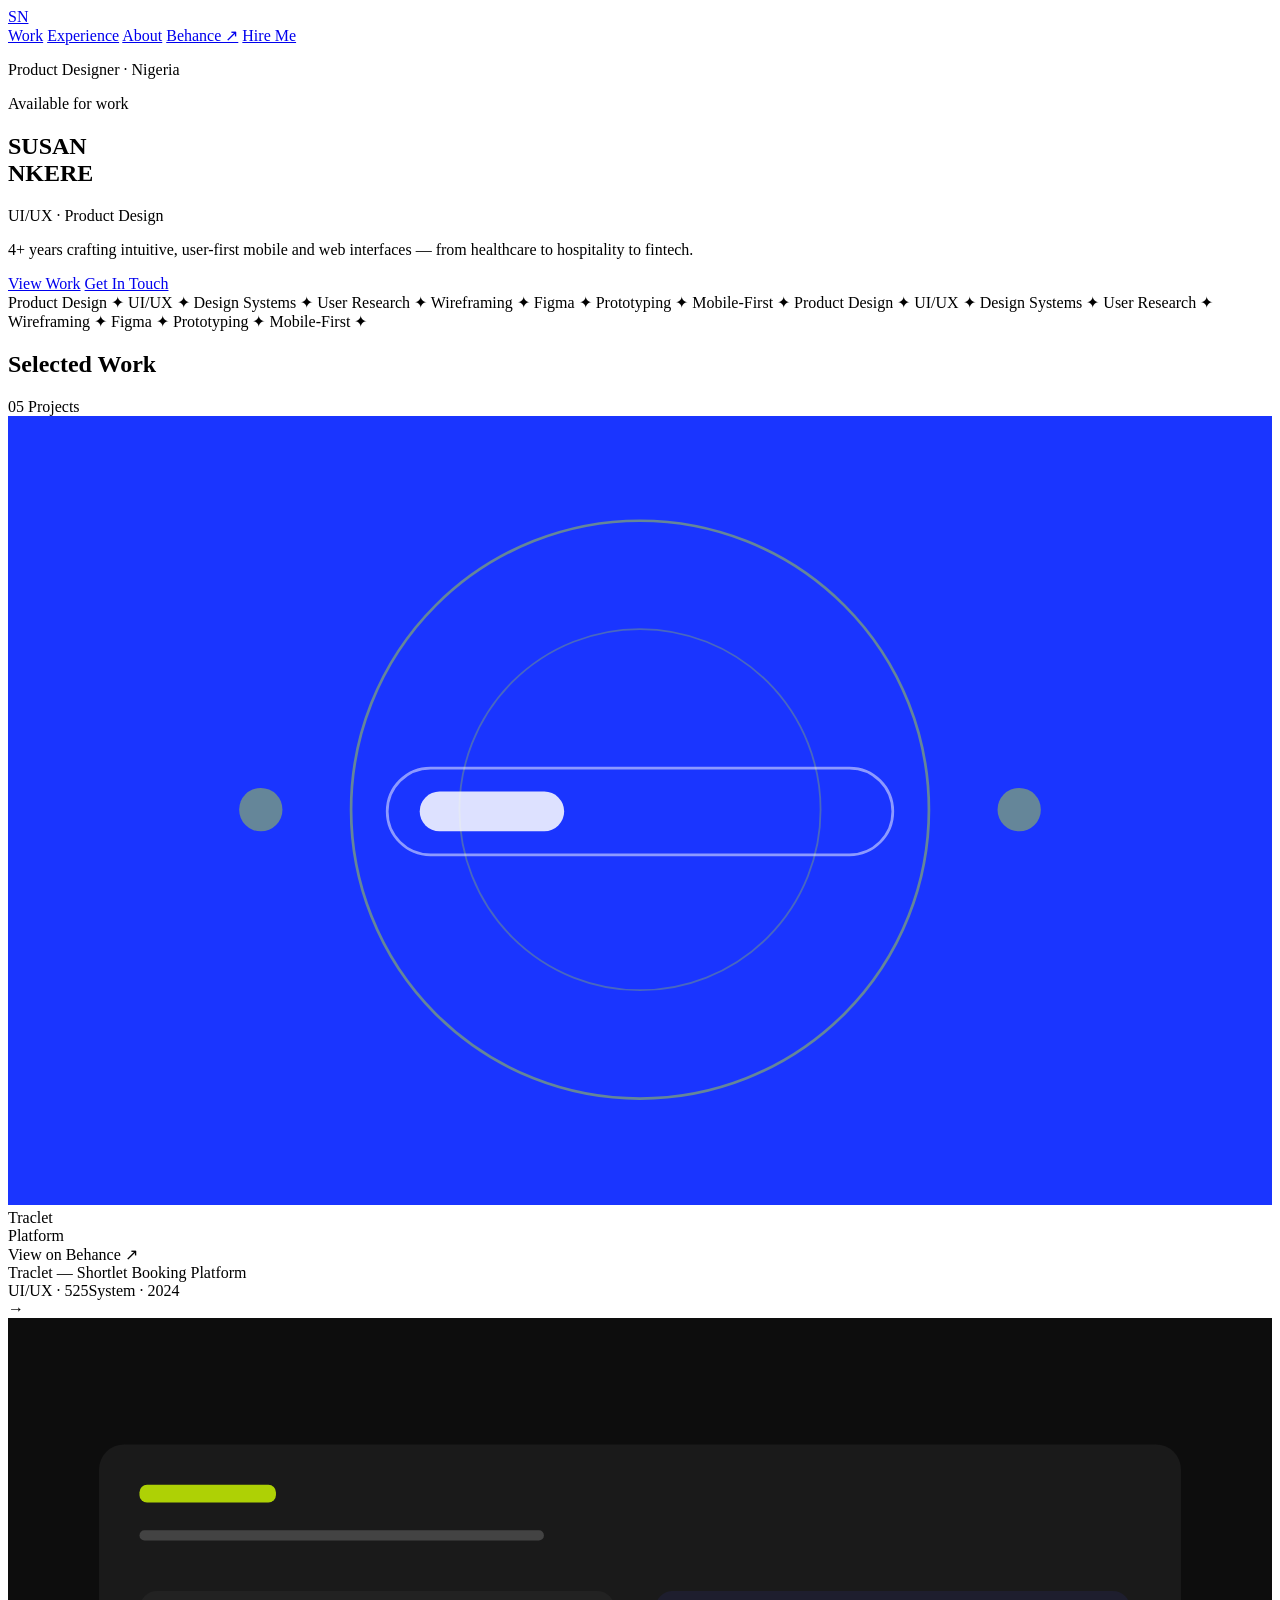
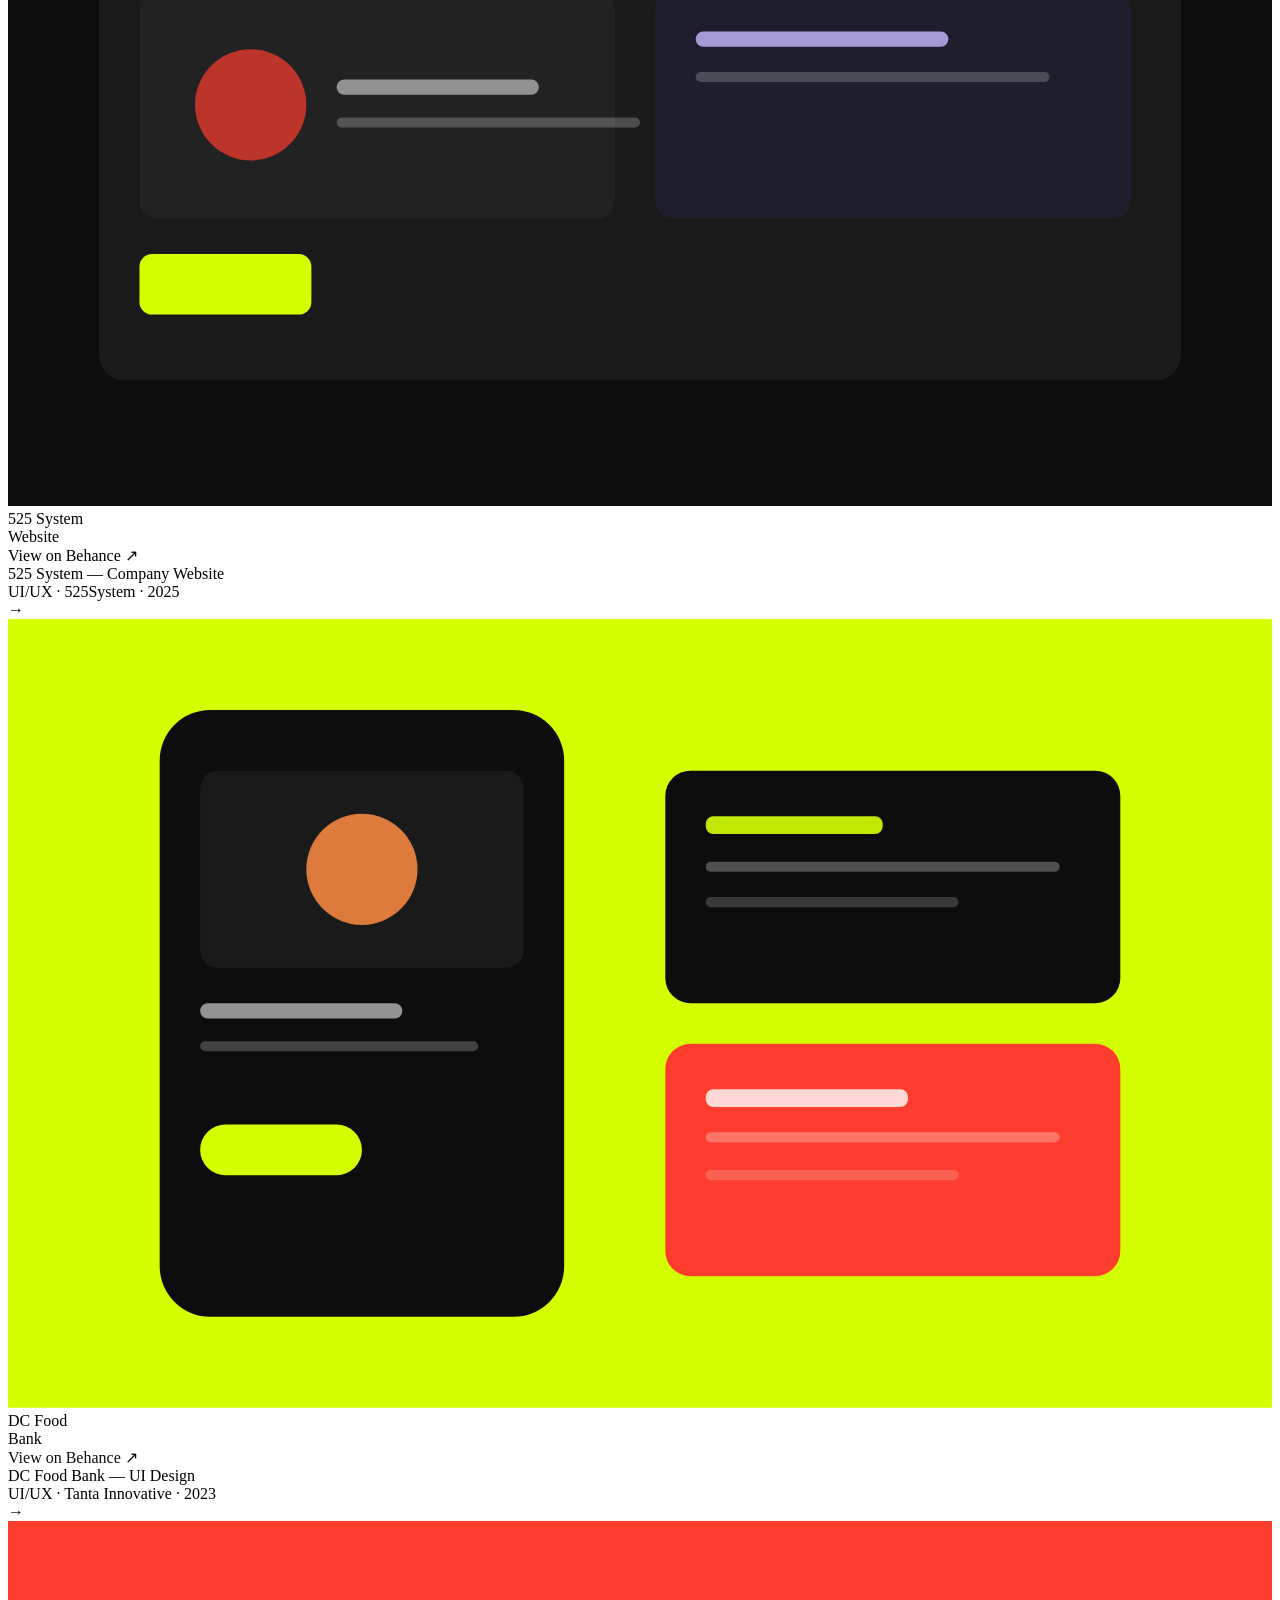
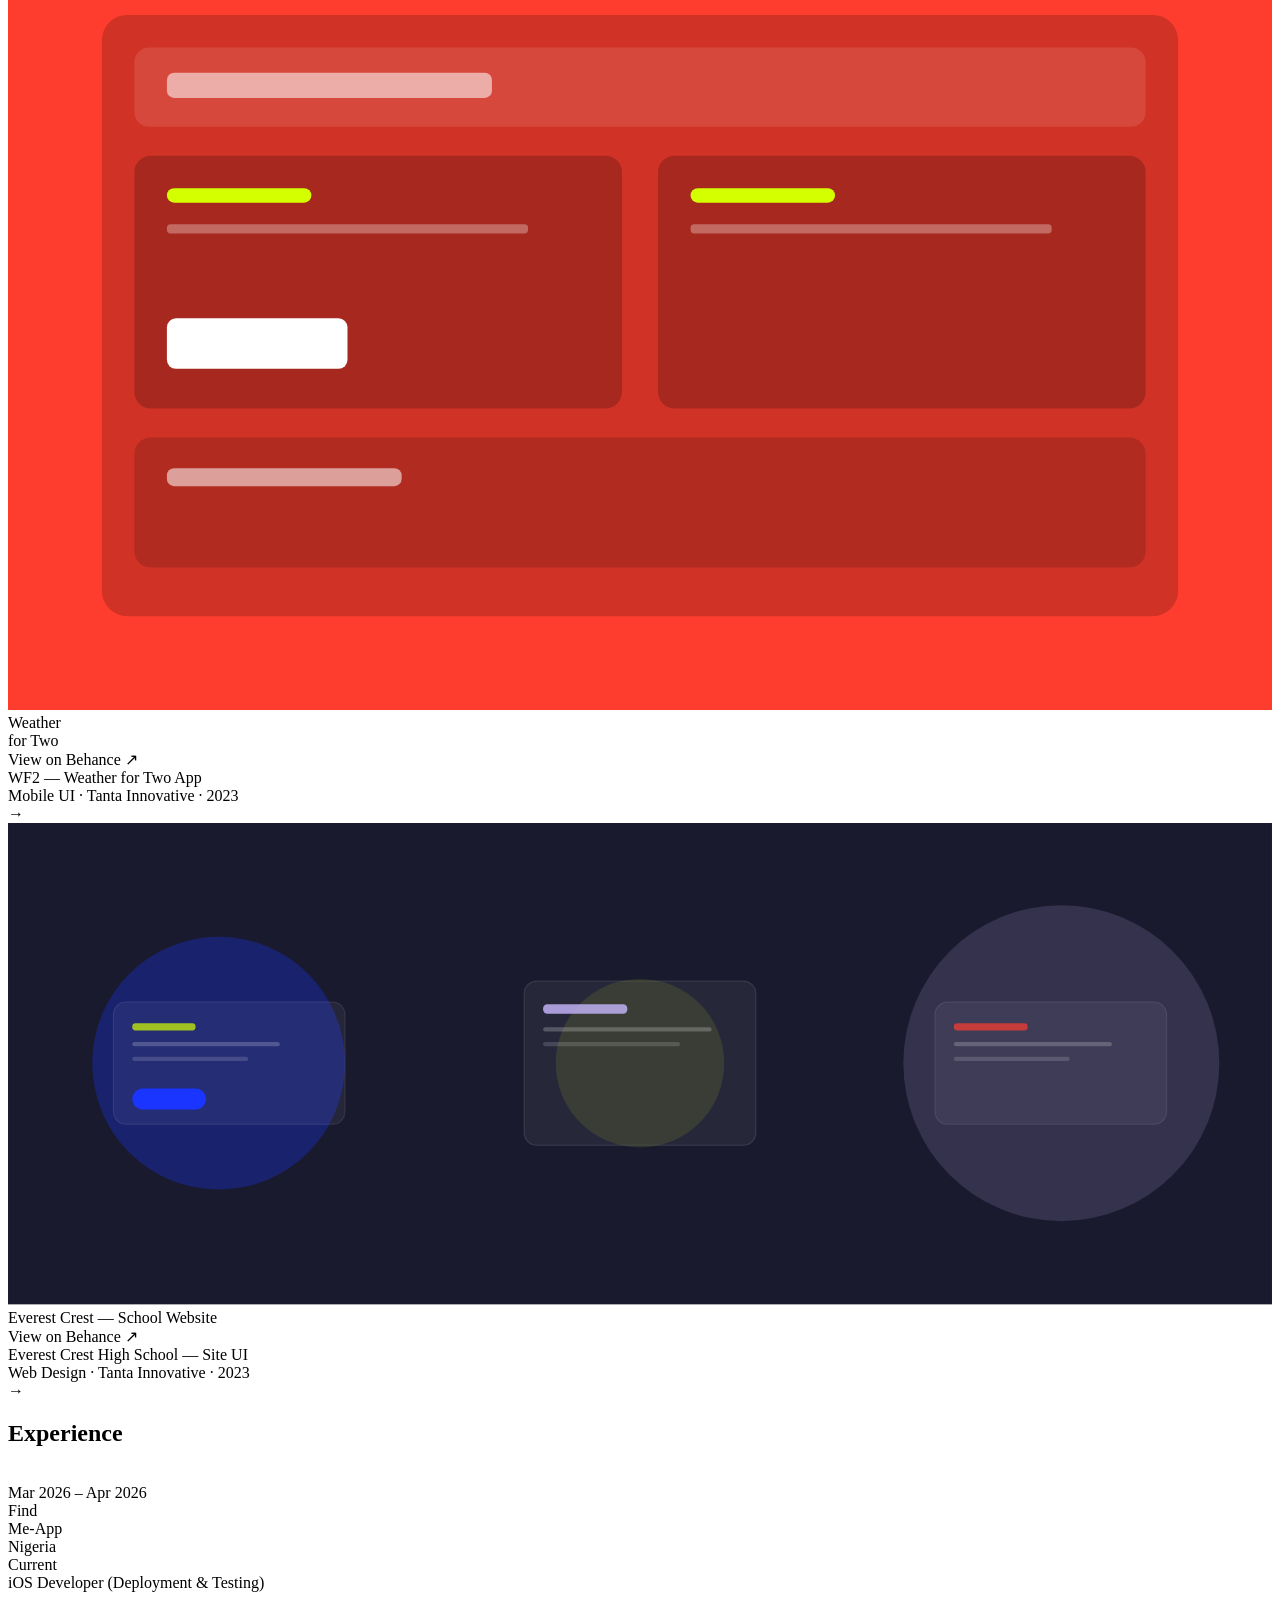
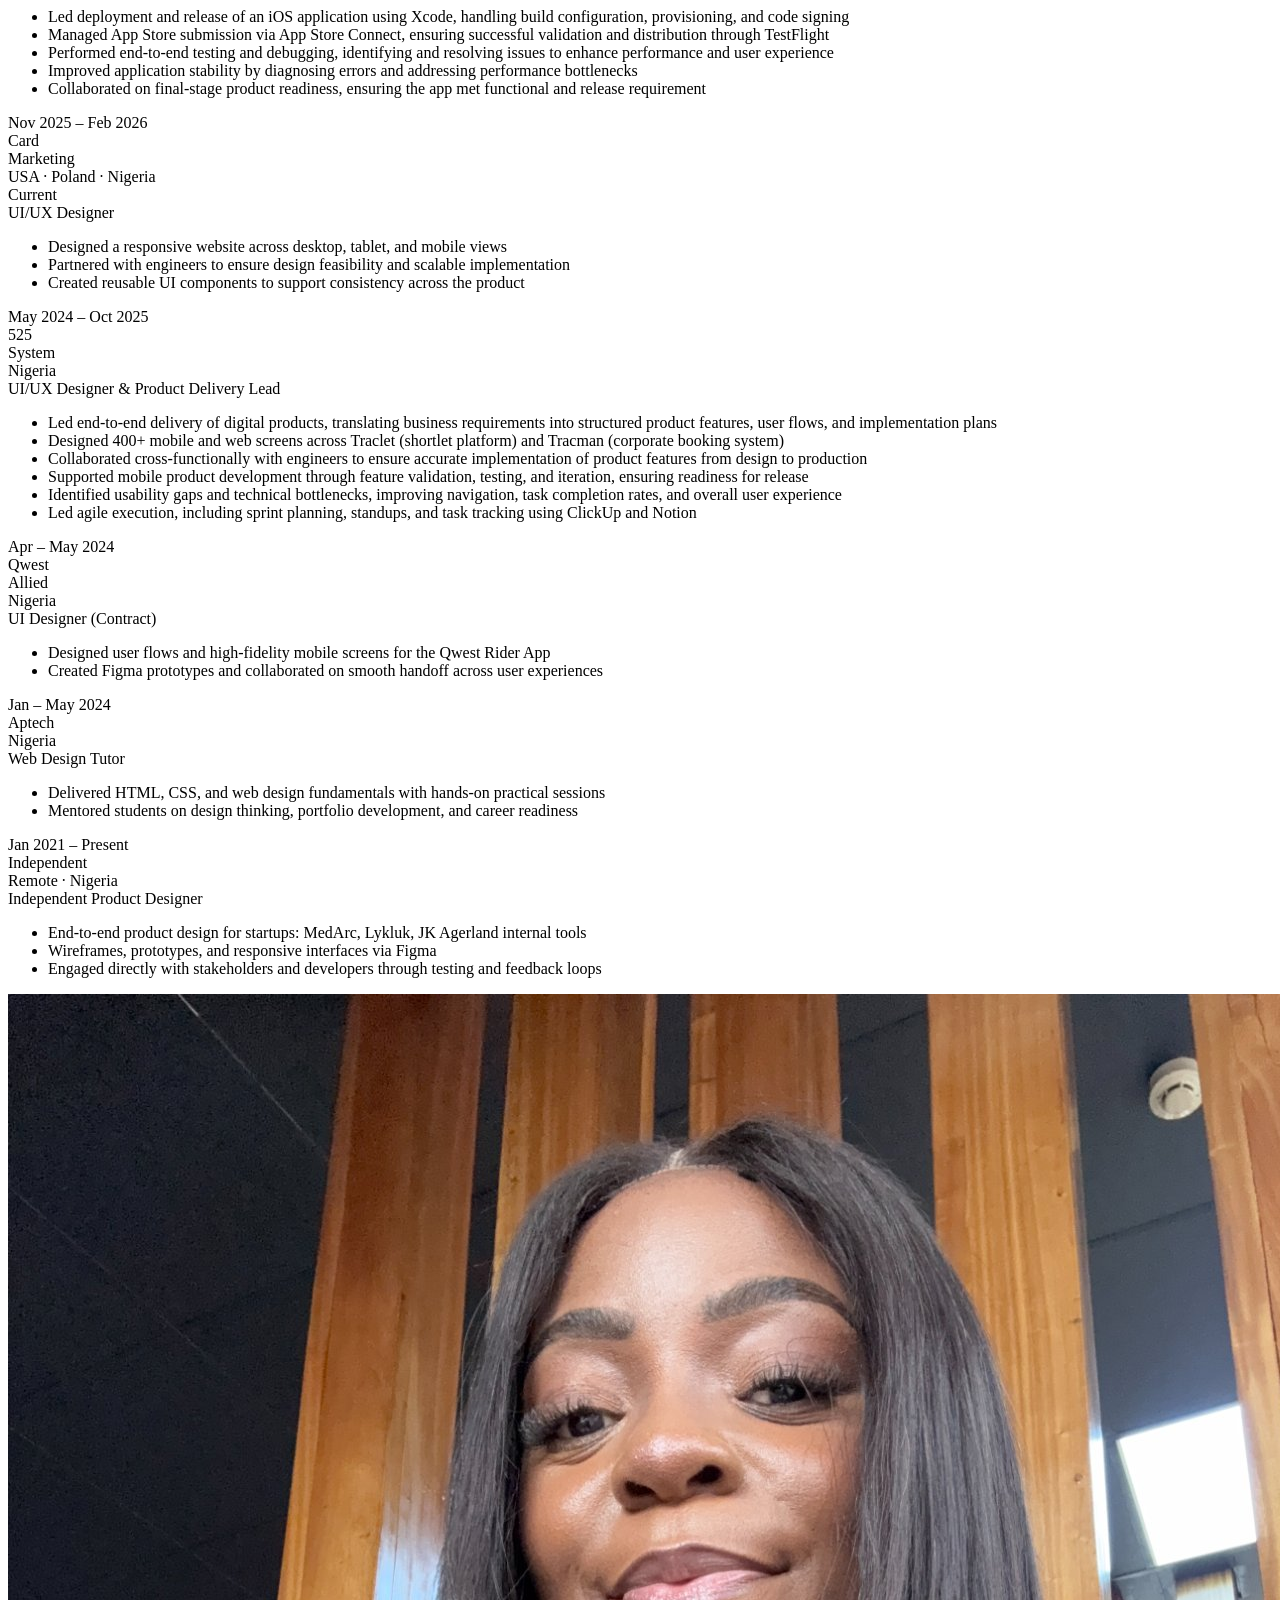
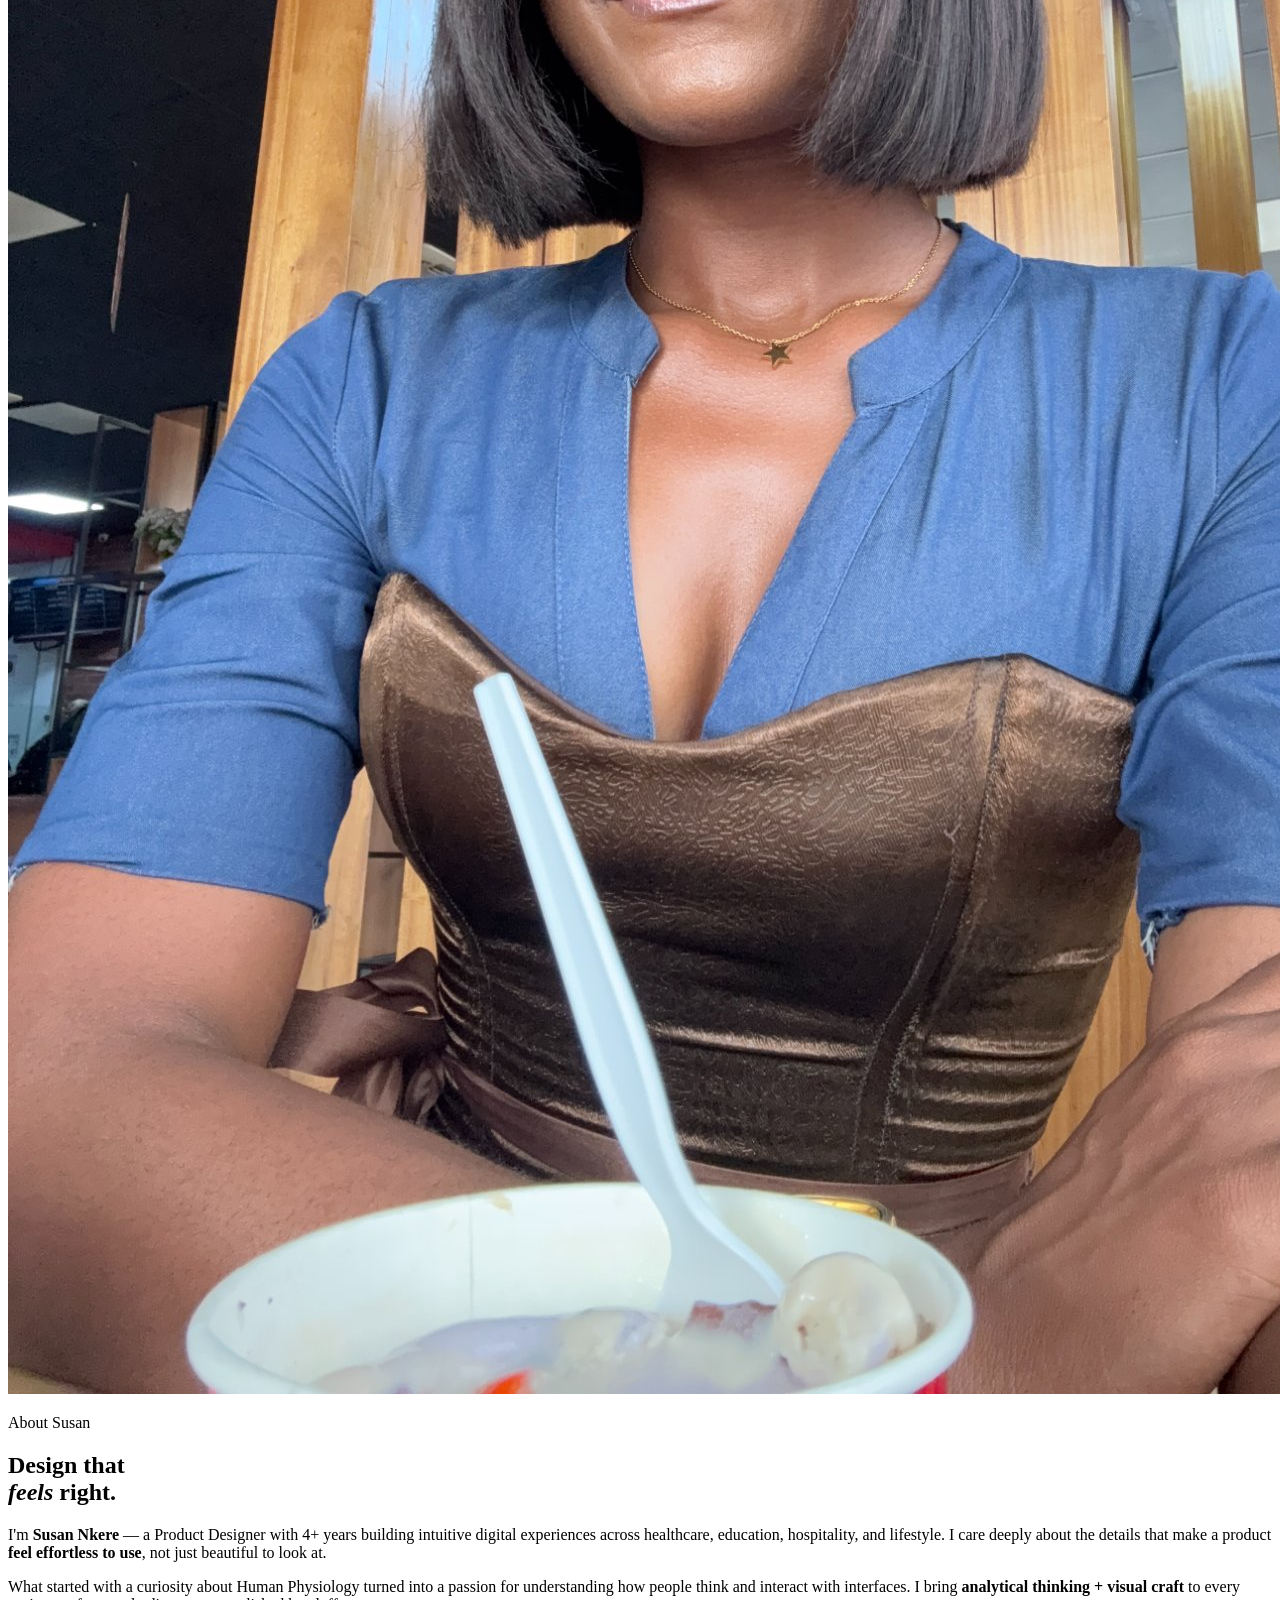
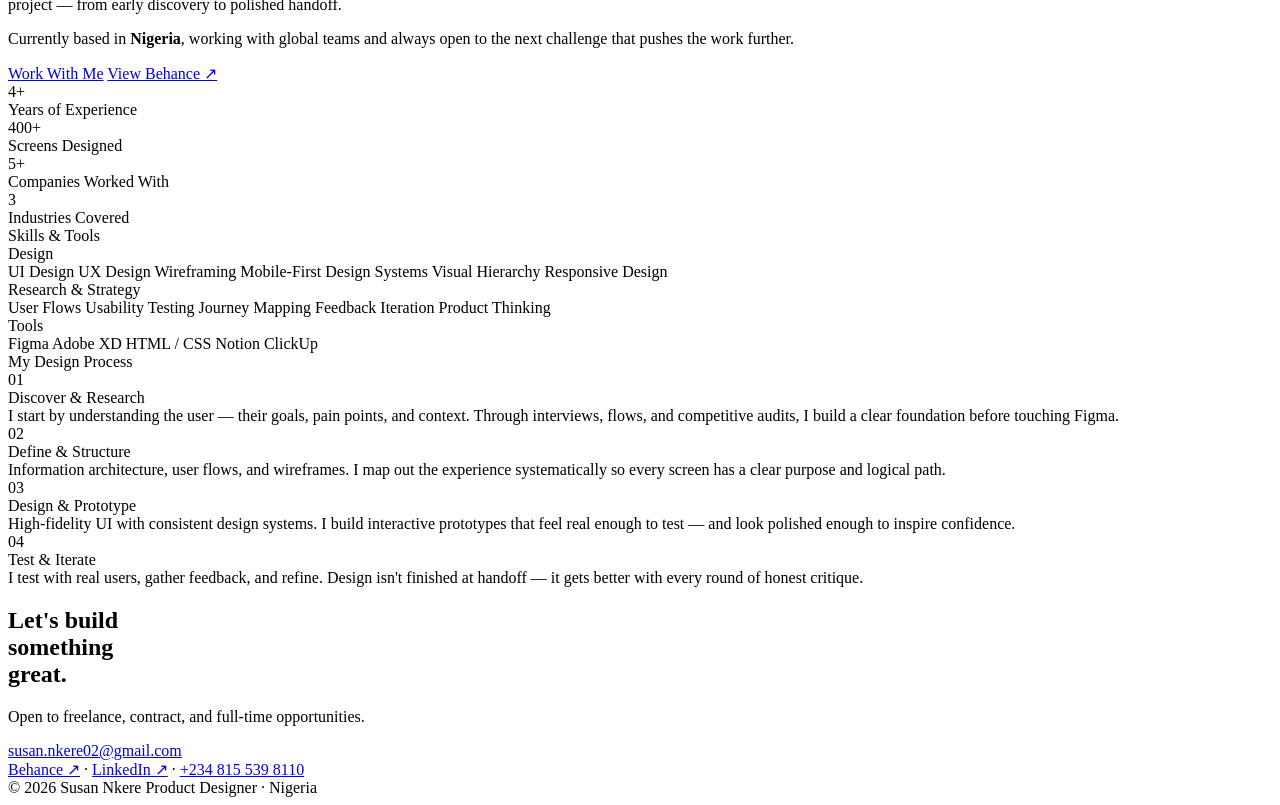
==== commit 30aada95: "Experience additions" ====
--- a/index.html
+++ b/index.html
@@ -4,28 +4,18 @@
     <meta charset="UTF-8" />
     <meta name="viewport" content="width=device-width, initial-scale=1.0" />
     <title>Susan Nkere — Product Designer</title>
-
-    <!-- Google Fonts -->
     <link
       href="https://fonts.googleapis.com/css2?family=Bebas+Neue&family=DM+Sans:ital,opsz,wght@0,9..40,300;0,9..40,400;0,9..40,500;1,9..40,300&display=swap"
       rel="stylesheet"
     />
 
-    <!-- Our Stylesheet -->
     <link rel="stylesheet" href="css/style.css" />
   </head>
 
   <body>
-    <!-- ============================================================
-    CUSTOM CURSOR
-    Two elements: a small dot and a larger trailing ring
-  ============================================================ -->
     <div class="cursor" id="cursor"></div>
     <div class="cursor-ring" id="ring"></div>
 
-    <!-- ============================================================
-    NAVIGATION
-  ============================================================ -->
     <nav>
       <a href="#" class="nav-logo">SN</a>
       <div class="nav-links">
@@ -38,18 +28,11 @@
         <a href="#contact" class="nav-cta">Hire Me</a>
       </div>
     </nav>
-
-    <!-- ============================================================
-    HERO SECTION
-    Full-width intro with animated background blobs
-  ============================================================ -->
     <section class="hero">
-      <!-- Background blobs (pure CSS animations) -->
       <div class="hero-blob-1"></div>
       <div class="hero-blob-2"></div>
       <div class="hero-blob-3"></div>
 
-      <!-- Top row: label + availability status -->
       <div class="hero-top-row">
         <p class="hero-eyebrow">Product Designer · Nigeria</p>
         <div class="hero-avail">
@@ -57,14 +40,11 @@
           Available for work
         </div>
       </div>
-
-      <!-- Big name heading -->
       <h1 class="hero-name">
         SUSAN<br />
         <span class="highlight">NKERE</span>
       </h1>
 
-      <!-- Bottom row: title tag, description, buttons -->
       <div class="hero-bottom-row">
         <span class="hero-title-tag">UI/UX · Product Design</span>
         <p class="hero-desc">
@@ -78,10 +58,6 @@
       </div>
     </section>
 
-    <!-- ============================================================
-    MARQUEE STRIP
-    Scrolling ticker of skills between hero and work sections
-  ============================================================ -->
     <div class="marquee-strip">
       <div class="marquee-track">
         <span class="marquee-item"
@@ -104,7 +80,6 @@
         <span class="marquee-item"
           >Mobile-First <span class="m-dot">✦</span></span
         >
-        <!-- Duplicate set so the scroll loops seamlessly -->
         <span class="marquee-item"
           >Product Design <span class="m-dot">✦</span></span
         >
@@ -128,10 +103,6 @@
       </div>
     </div>
 
-    <!-- ============================================================
-    WORK / SELECTED PROJECTS
-    Each card links to a Behance case study
-  ============================================================ -->
     <section class="section" id="work">
       <div class="section-header">
         <h2 class="section-label">Selected Work</h2>
@@ -139,7 +110,6 @@
       </div>
 
       <div class="projects-grid">
-        <!-- Project 1: Traclet -->
         <div
           class="project-card c1 reveal"
           onclick="
@@ -204,8 +174,6 @@
             <div class="card-arrow">→</div>
           </div>
         </div>
-
-        <!-- Project 2: 525 System Website -->
         <div
           class="project-card c2 reveal"
           onclick="
@@ -310,8 +278,6 @@
             <div class="card-arrow">→</div>
           </div>
         </div>
-
-        <!-- Project 3: DC Food Bank -->
         <div
           class="project-card c3 reveal"
           onclick="
@@ -454,8 +420,6 @@
             <div class="card-arrow">→</div>
           </div>
         </div>
-
-        <!-- Project 4: Weather for Two -->
         <div
           class="project-card c4 reveal"
           onclick="
@@ -576,8 +540,6 @@
             <div class="card-arrow">→</div>
           </div>
         </div>
-
-        <!-- Project 5: Everest Crest School -->
         <div
           class="project-card c5 reveal"
           onclick="
@@ -731,13 +693,7 @@
           </div>
         </div>
       </div>
-      <!-- end .projects-grid -->
     </section>
-
-    <!-- ============================================================
-    EXPERIENCE SECTION
-    Dark background timeline of all roles
-  ============================================================ -->
     <section class="exp-section" id="experience">
       <div class="section-header">
         <h2 class="section-label">Experience</h2>
@@ -748,6 +704,40 @@
 
       <div class="exp-timeline">
         <!-- Role 1 -->
+        <div class="exp-item reveal">
+          <div class="exp-meta">
+            <span class="exp-period">Mar 2026 – Apr 2026</span>
+            <div class="exp-company">Find<br />Me-App</div>
+            <div class="exp-loc">Nigeria</div>
+            <span class="exp-tag">Current</span>
+          </div>
+          <div class="exp-content">
+            <div class="exp-role">iOS Developer (Deployment & Testing)</div>
+            <ul class="exp-points">
+              <li>
+                Led deployment and release of an iOS application using Xcode,
+                handling build configuration, provisioning, and code signing
+              </li>
+              <li>
+                Managed App Store submission via App Store Connect, ensuring
+                successful validation and distribution through TestFlight
+              </li>
+              <li>
+                Performed end-to-end testing and debugging, identifying and
+                resolving issues to enhance performance and user experience
+              </li>
+              <li>
+                Improved application stability by diagnosing errors and
+                addressing performance bottlenecks
+              </li>
+              <li>
+                Collaborated on final-stage product readiness, ensuring the app
+                met functional and release requirement
+              </li>
+            </ul>
+          </div>
+        </div>
+
         <div class="exp-item reveal">
           <div class="exp-meta">
             <span class="exp-period">Nov 2025 – Feb 2026</span>
@@ -785,26 +775,35 @@
             <div class="exp-role">UI/UX Designer & Product Delivery Lead</div>
             <ul class="exp-points">
               <li>
-                Designed 400+ mobile and web screens across Traclet and Tracman
-                platforms
-              </li>
-              <li>
-                Refactored dashboards and app flows to improve usability and
-                streamline navigation
-              </li>
-              <li>
-                Managed design sprints, daily standups, and cross-functional
-                collaboration
-              </li>
-              <li>
-                Built scalable, reusable design components aligned with
-                engineering requirements
+                Led end-to-end delivery of digital products, translating
+                business requirements into structured product features, user
+                flows, and implementation plans
+              </li>
+              <li>
+                Designed 400+ mobile and web screens across Traclet (shortlet
+                platform) and Tracman (corporate booking system)
+              </li>
+              <li>
+                Collaborated cross-functionally with engineers to ensure
+                accurate implementation of product features from design to
+                production
+              </li>
+              <li>
+                Supported mobile product development through feature validation,
+                testing, and iteration, ensuring readiness for release
+              </li>
+              <li>
+                Identified usability gaps and technical bottlenecks, improving
+                navigation, task completion rates, and overall user experience
+              </li>
+              <li>
+                Led agile execution, including sprint planning, standups, and
+                task tracking using ClickUp and Notion
               </li>
             </ul>
           </div>
         </div>
 
-        <!-- Role 3 -->
         <div class="exp-item reveal">
           <div class="exp-meta">
             <span class="exp-period">Apr – May 2024</span>
@@ -826,7 +825,6 @@
           </div>
         </div>
 
-        <!-- Role 4 -->
         <div class="exp-item reveal">
           <div class="exp-meta">
             <span class="exp-period">Jan – May 2024</span>
@@ -848,7 +846,6 @@
           </div>
         </div>
 
-        <!-- Role 5 -->
         <div class="exp-item reveal">
           <div class="exp-meta">
             <span class="exp-period">Jan 2021 – Present</span>
@@ -873,15 +870,9 @@
           </div>
         </div>
       </div>
-      <!-- end .exp-timeline -->
     </section>
 
-    <!-- ============================================================
-    ABOUT SECTION
-    Photo + intro, stats bar, skills + design process
-  ============================================================ -->
     <section class="about-section" id="about">
-      <!-- Top: Photo + Intro text -->
       <div class="about-top">
         <div class="about-photo-col reveal">
           <img
@@ -924,9 +915,7 @@
           </div>
         </div>
       </div>
-      <!-- end .about-top -->
-
-      <!-- Stats Bar -->
+
       <div class="about-stats-bar">
         <div class="stat-block reveal">
           <div class="stat-num">4+</div>
@@ -946,9 +935,7 @@
         </div>
       </div>
 
-      <!-- Skills + Design Process -->
       <div class="about-bottom">
-        <!-- Skills column -->
         <div class="about-skills-col reveal">
           <div class="about-col-label">Skills & Tools</div>
 
@@ -987,9 +974,7 @@
             </div>
           </div>
         </div>
-        <!-- end .about-skills-col -->
-
-        <!-- Process column -->
+
         <div class="about-process-col reveal">
           <div class="about-col-label">My Design Process</div>
           <div class="process-steps">
@@ -1041,16 +1026,10 @@
               </div>
             </div>
           </div>
-          <!-- end .process-steps -->
-        </div>
-        <!-- end .about-process-col -->
-      </div>
-      <!-- end .about-bottom -->
+        </div>
+      </div>
     </section>
 
-    <!-- ============================================================
-    CONTACT SECTION
-  ============================================================ -->
     <section class="contact-section" id="contact">
       <div class="contact-bg"></div>
       <h2 class="contact-title">
@@ -1081,15 +1060,11 @@
       </div>
     </section>
 
-    <!-- ============================================================
-    FOOTER
-  ============================================================ -->
     <footer>
       <span>© 2026 Susan Nkere</span>
       <span>Product Designer · Nigeria</span>
     </footer>
 
-    <!-- Our JavaScript file (loaded last so the page loads first) -->
     <script src="js/script.js"></script>
   </body>
 </html>
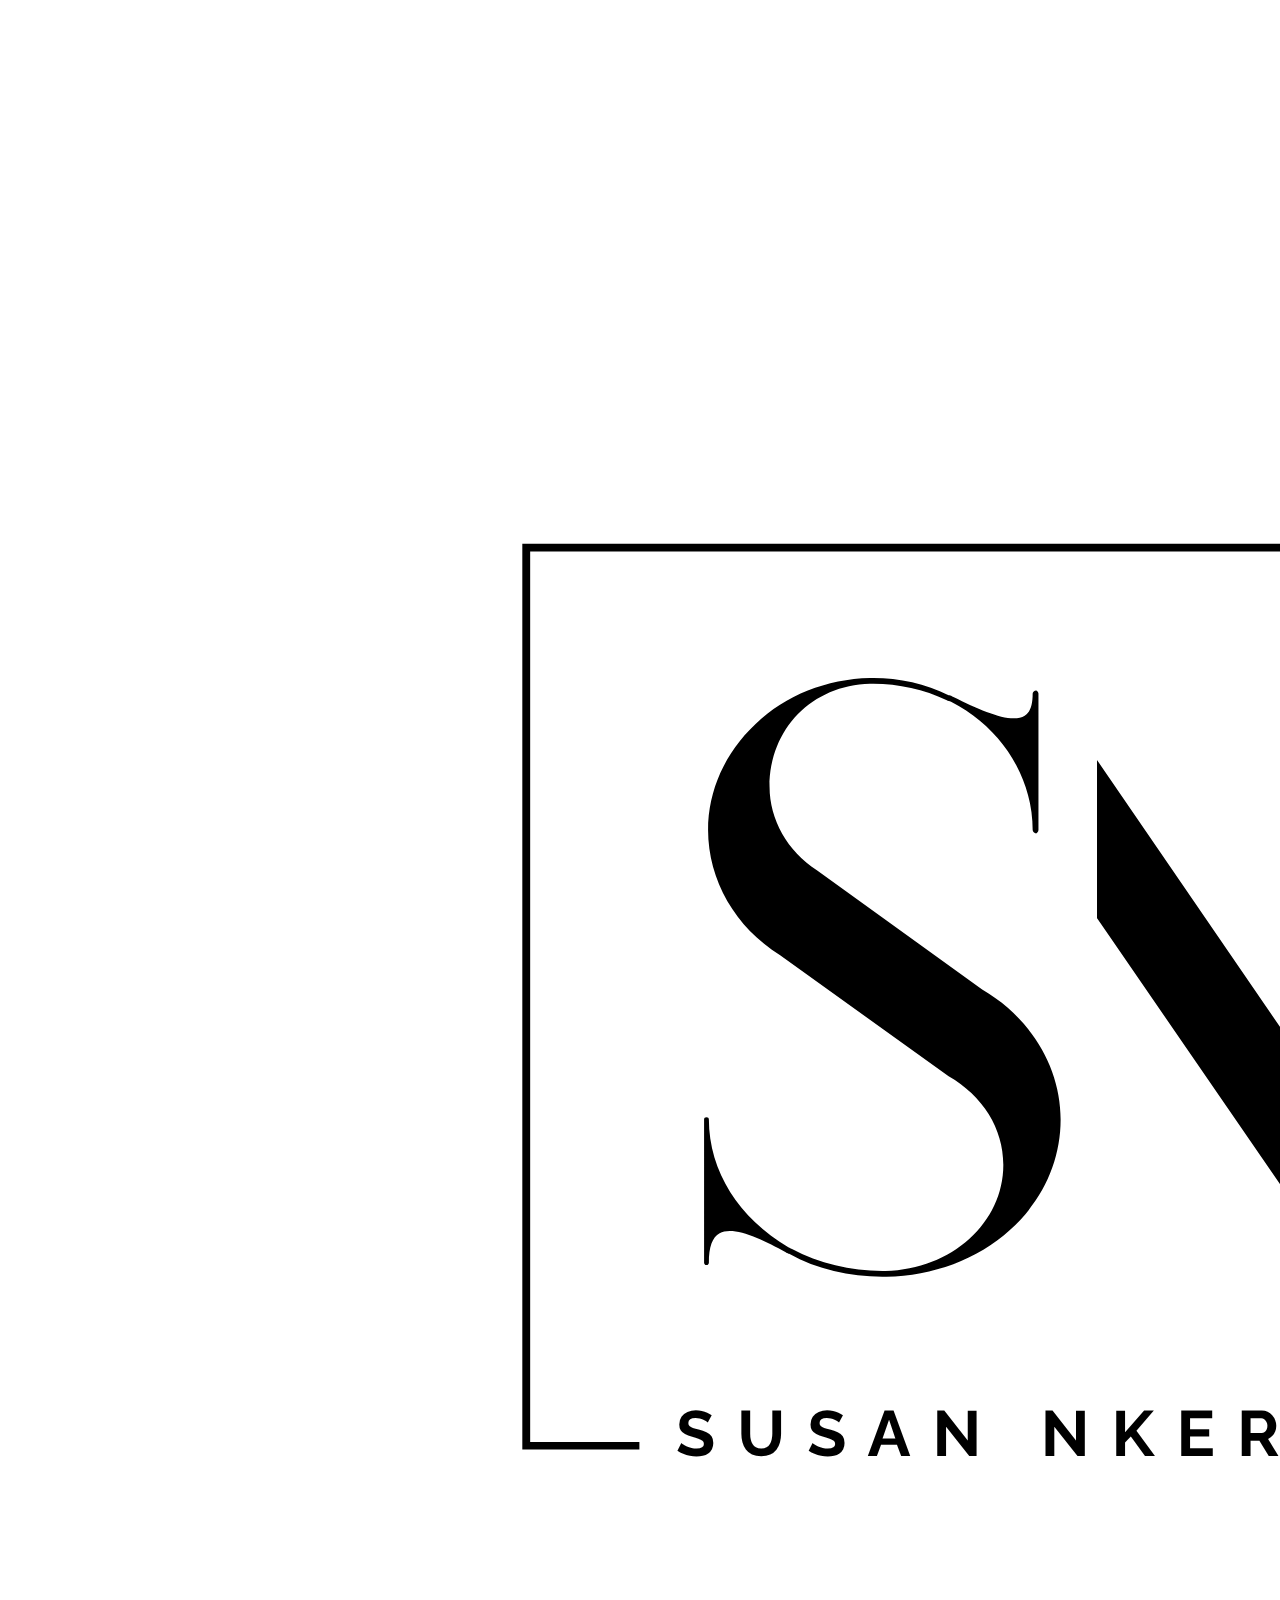
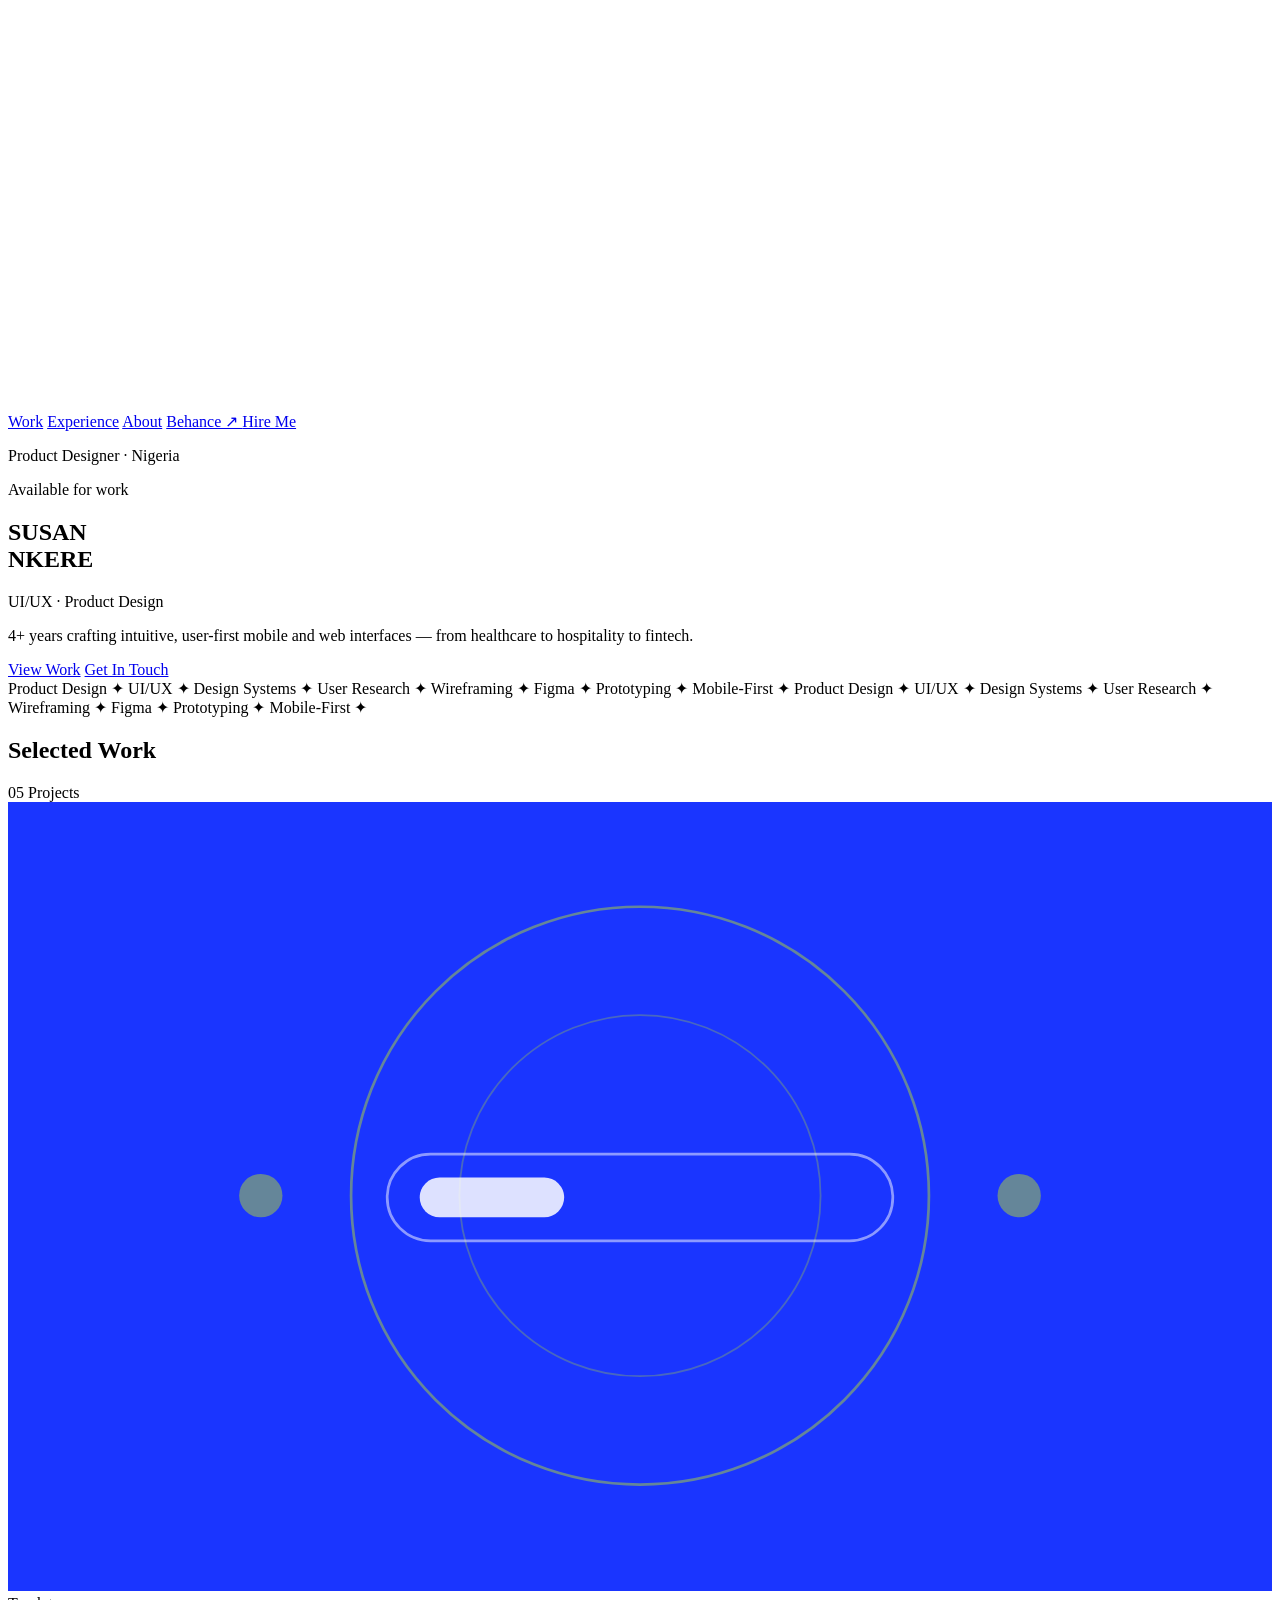
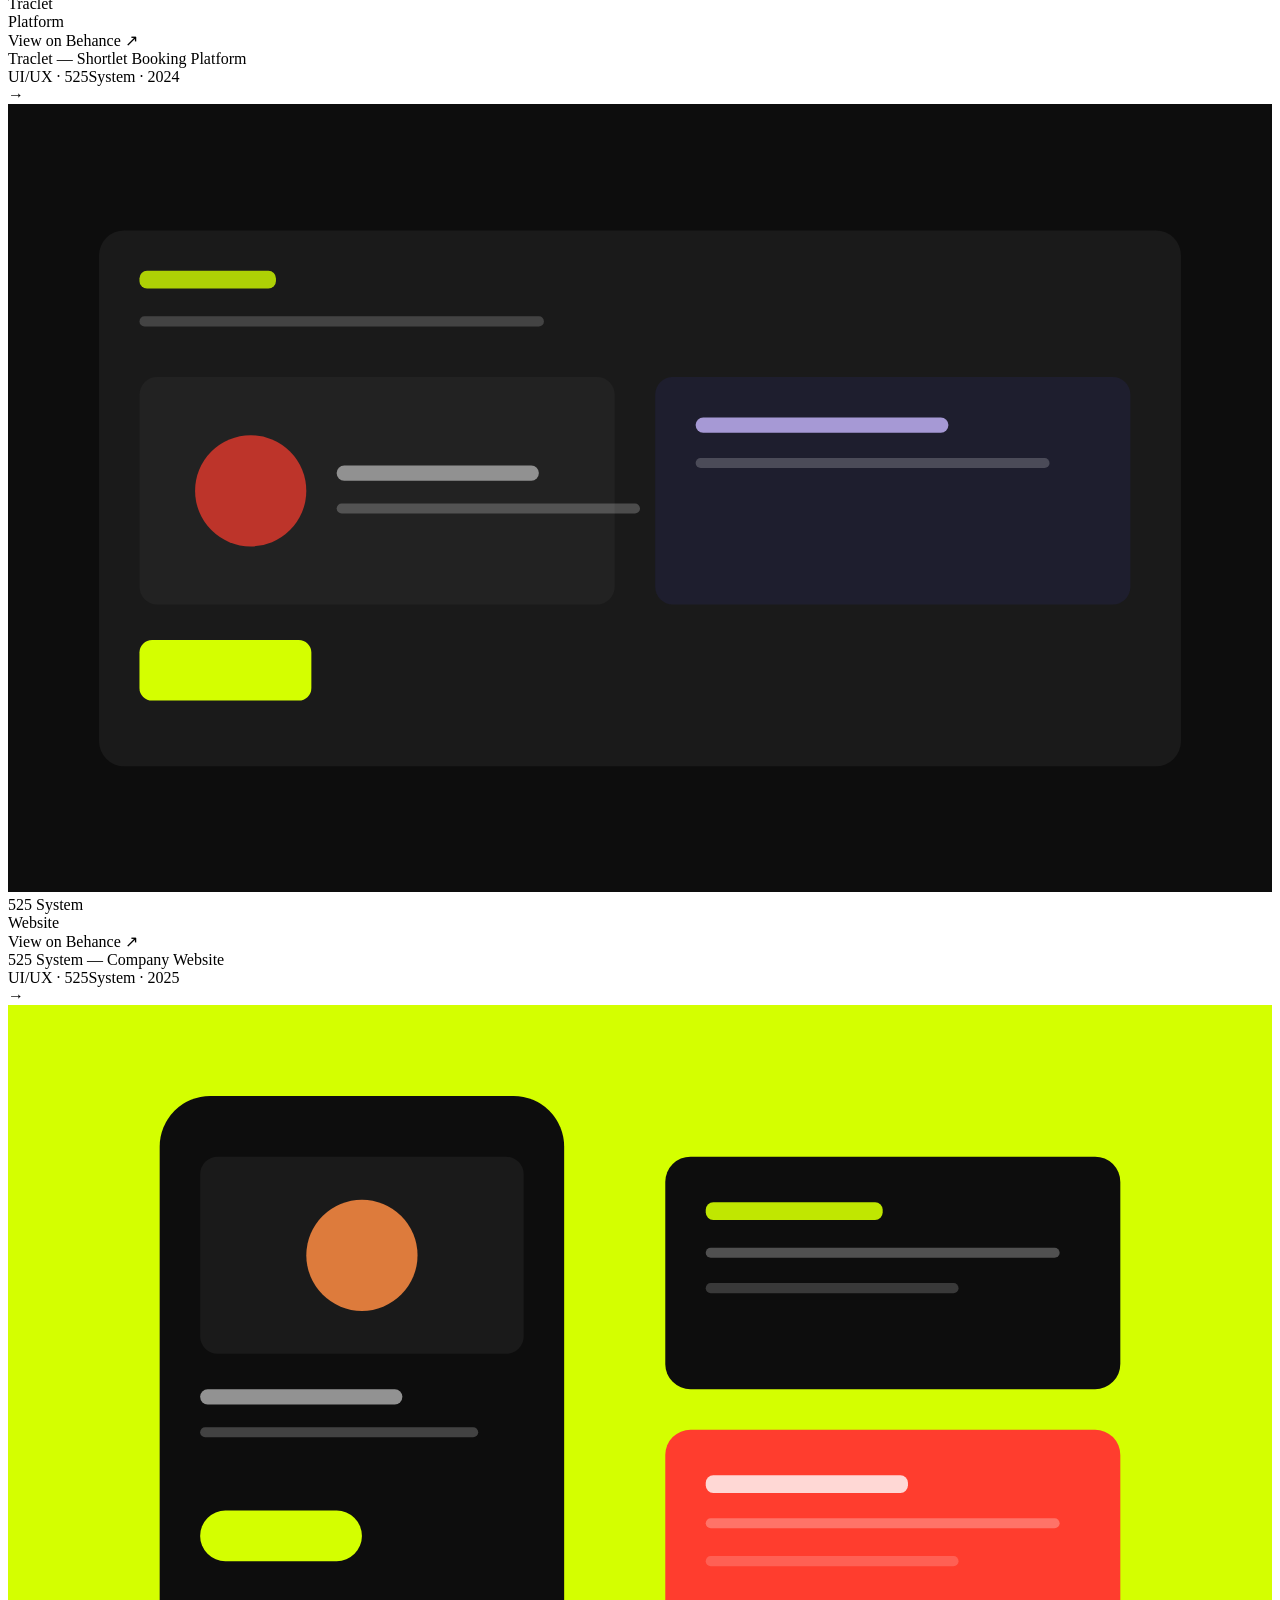
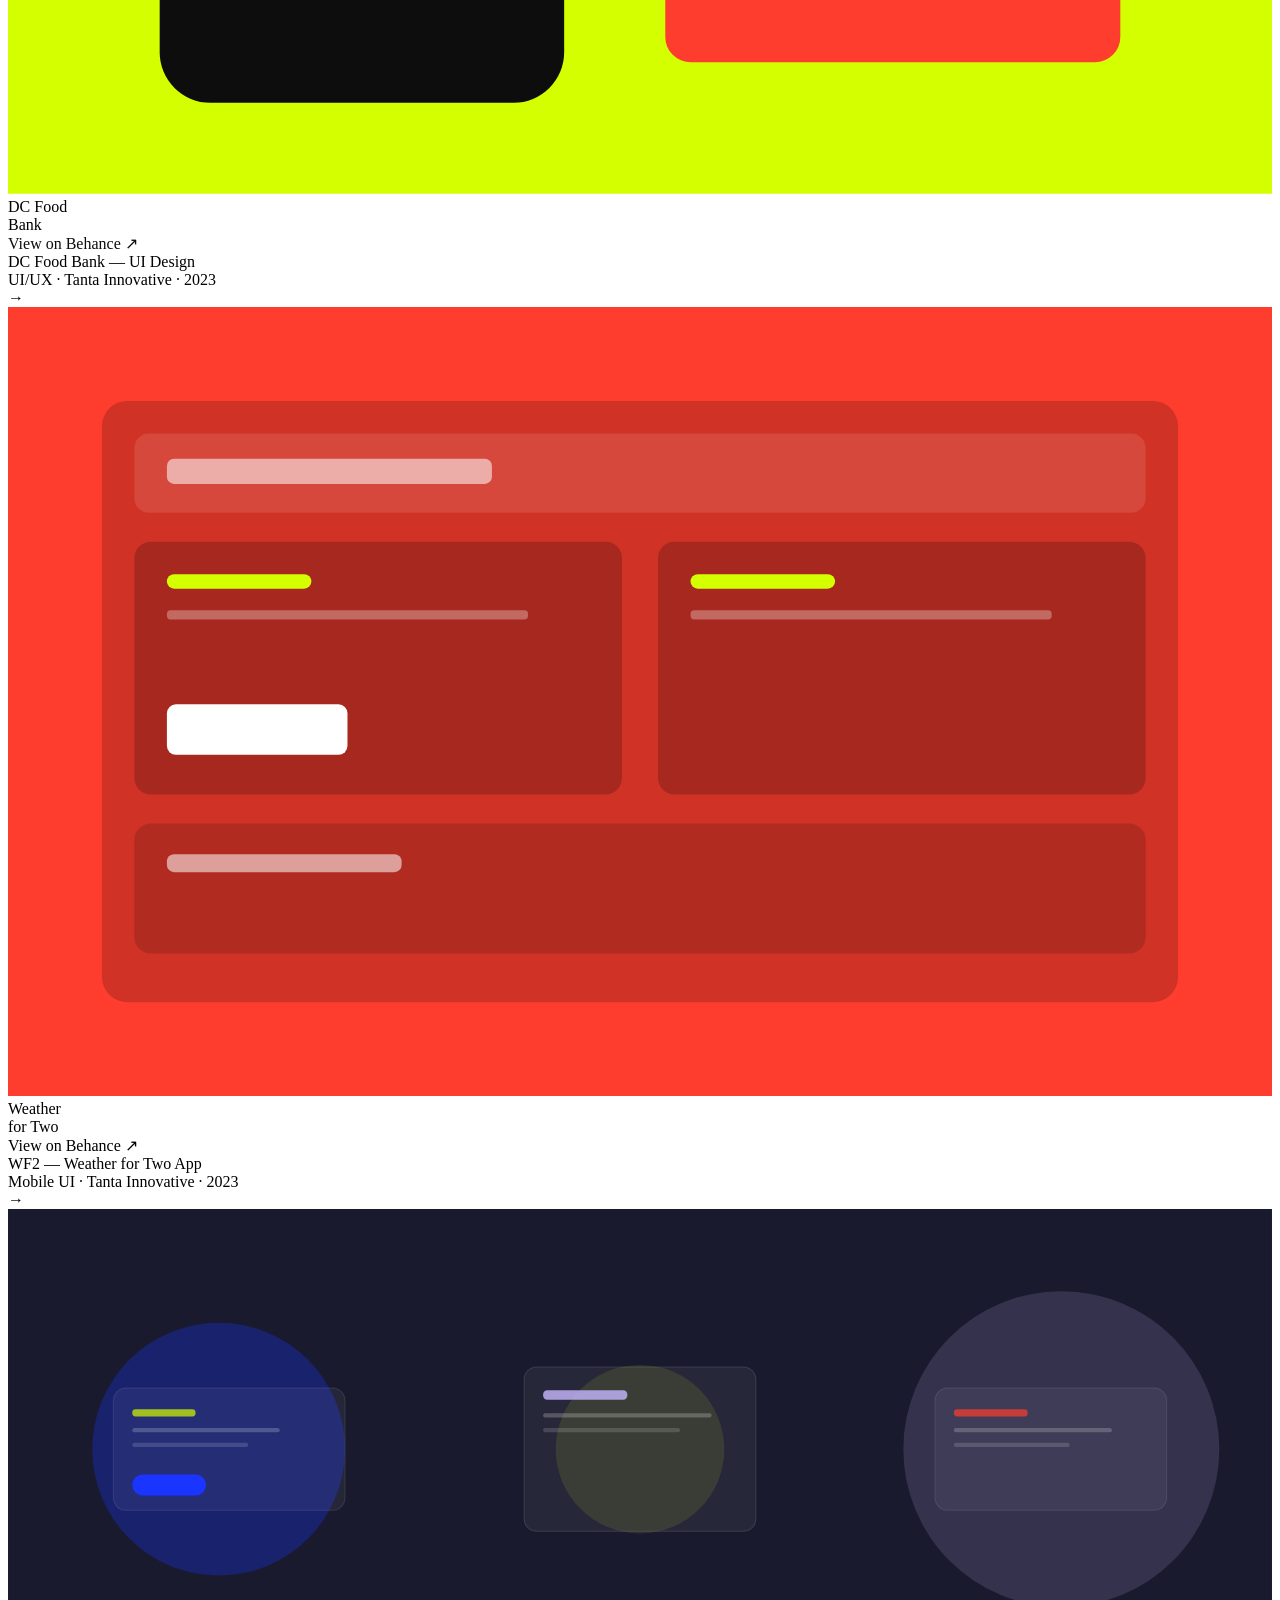
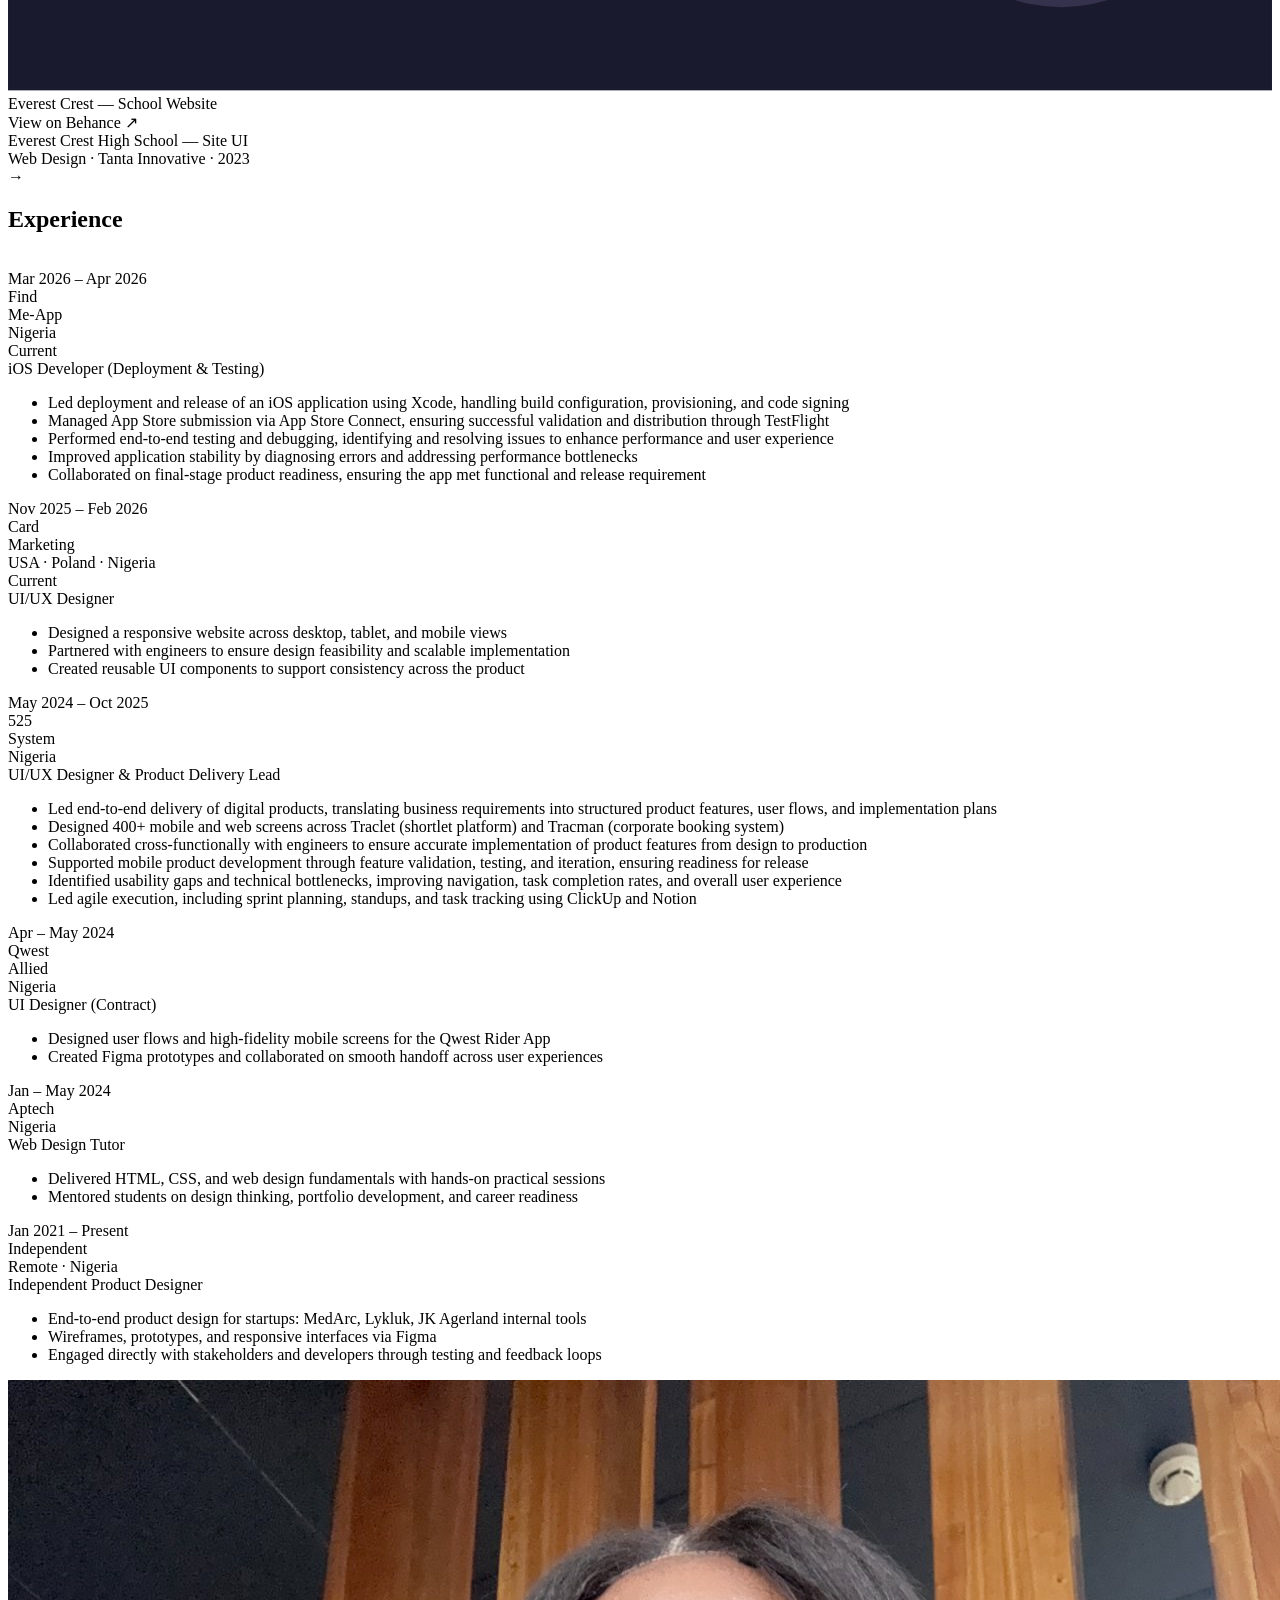
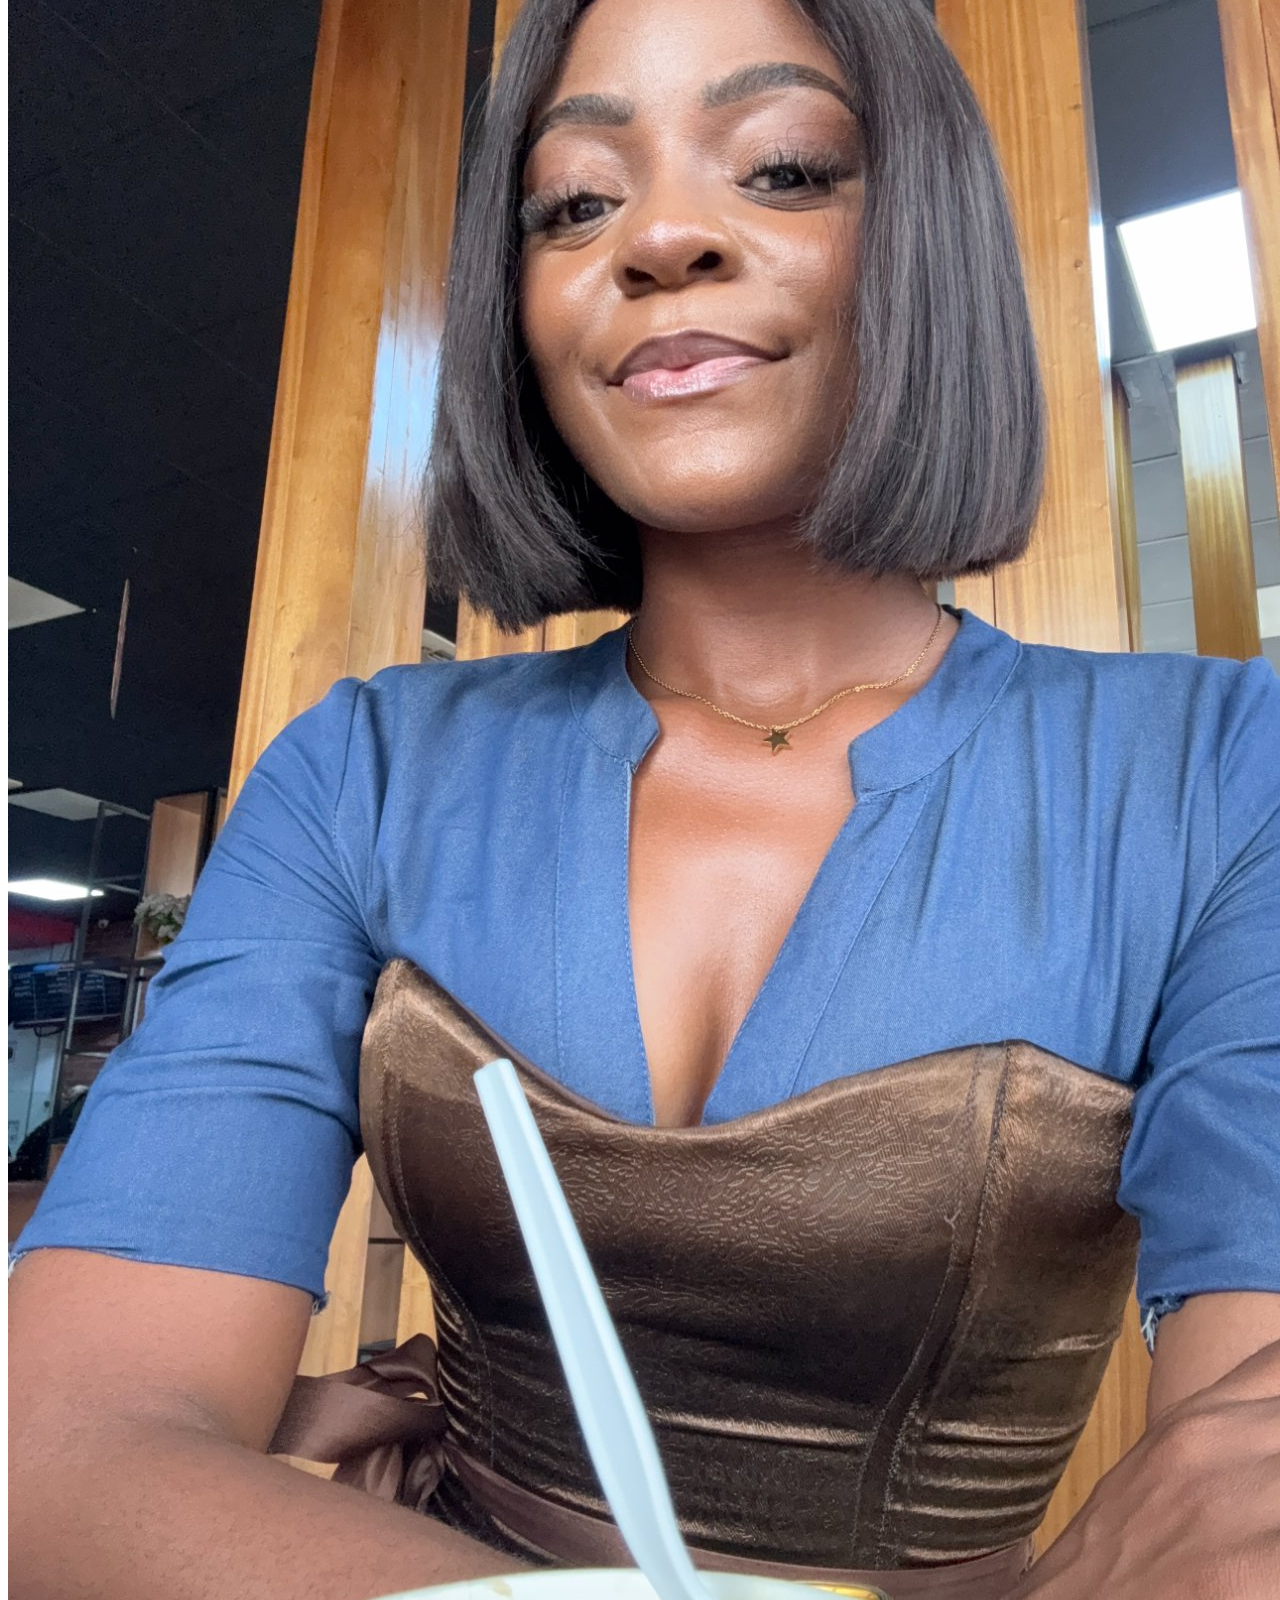
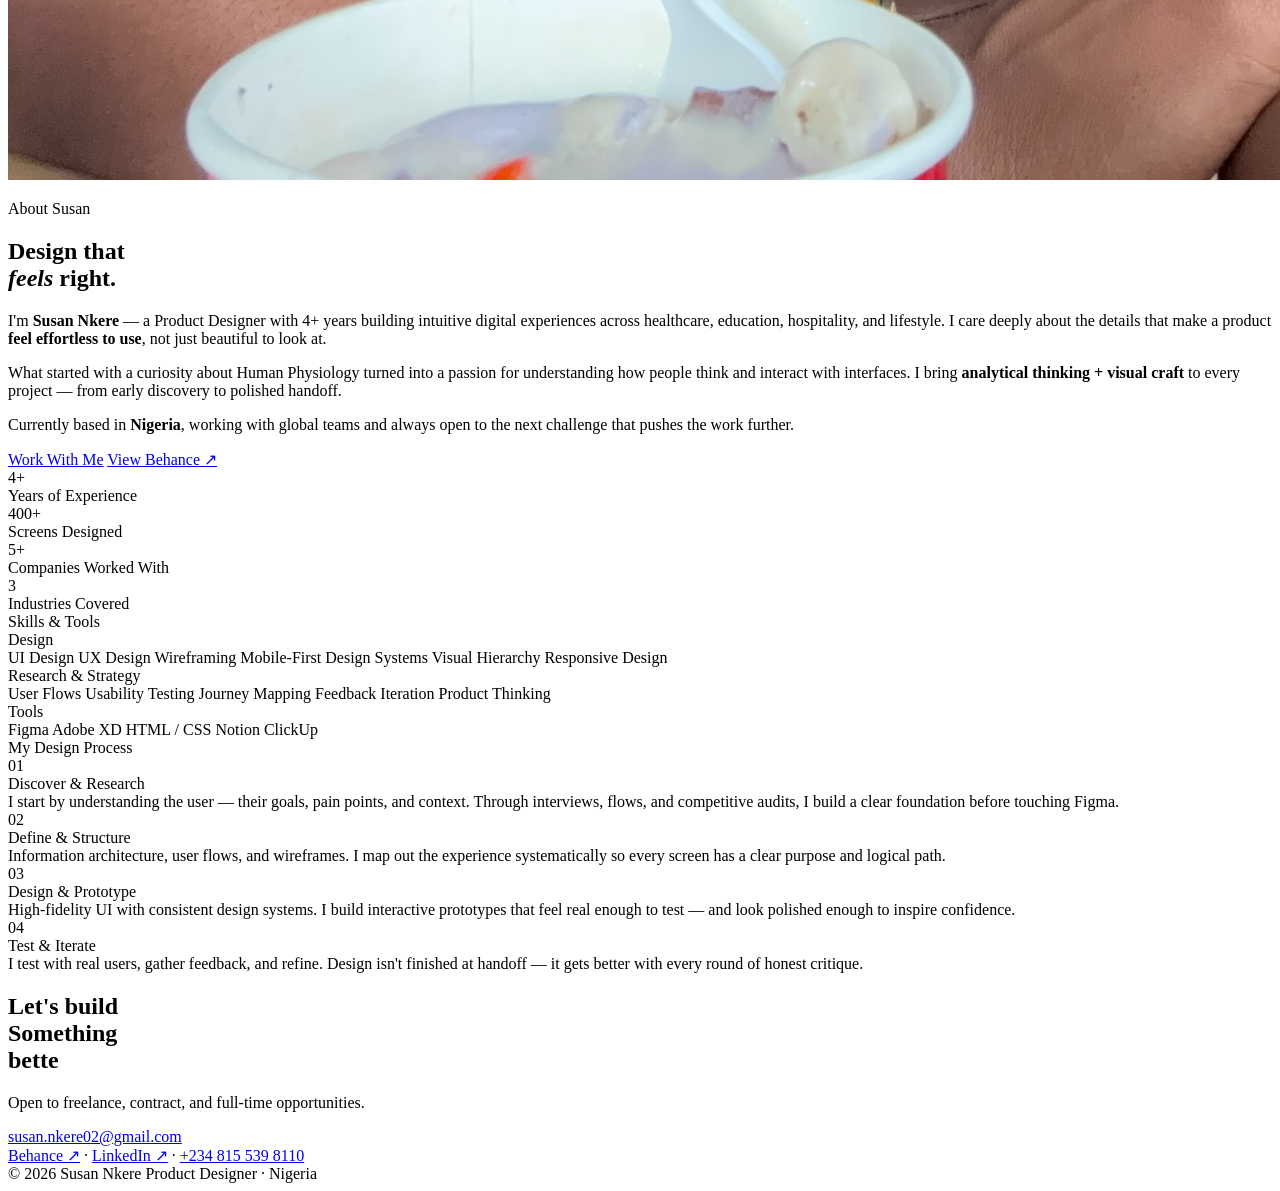
==== commit 8f6f34cd: "new changes" ====
--- a/index.html
+++ b/index.html
@@ -17,14 +17,17 @@
     <div class="cursor-ring" id="ring"></div>
 
     <nav>
-      <a href="#" class="nav-logo">SN</a>
+      <a href="#" class="nav-logo">
+        <img src="assets/images/logo.png" alt="Susan Nkere logo" />
+      </a>
+
       <div class="nav-links">
         <a href="#work">Work</a>
         <a href="#experience">Experience</a>
         <a href="#about">About</a>
-        <a href="https://www.behance.net/susannkere" target="_blank"
-          >Behance ↗</a
-        >
+        <a href="https://www.behance.net/susannkere" target="_blank">
+          Behance ↗
+        </a>
         <a href="#contact" class="nav-cta">Hire Me</a>
       </div>
     </nav>
@@ -1033,7 +1036,8 @@
     <section class="contact-section" id="contact">
       <div class="contact-bg"></div>
       <h2 class="contact-title">
-        Let's build<br /><span>something</span><br />great.
+        Let's build <br />Something<br />
+        <span id="changing-word">great.</span>
       </h2>
       <p class="contact-sub">
         Open to freelance, contract, and full-time opportunities.
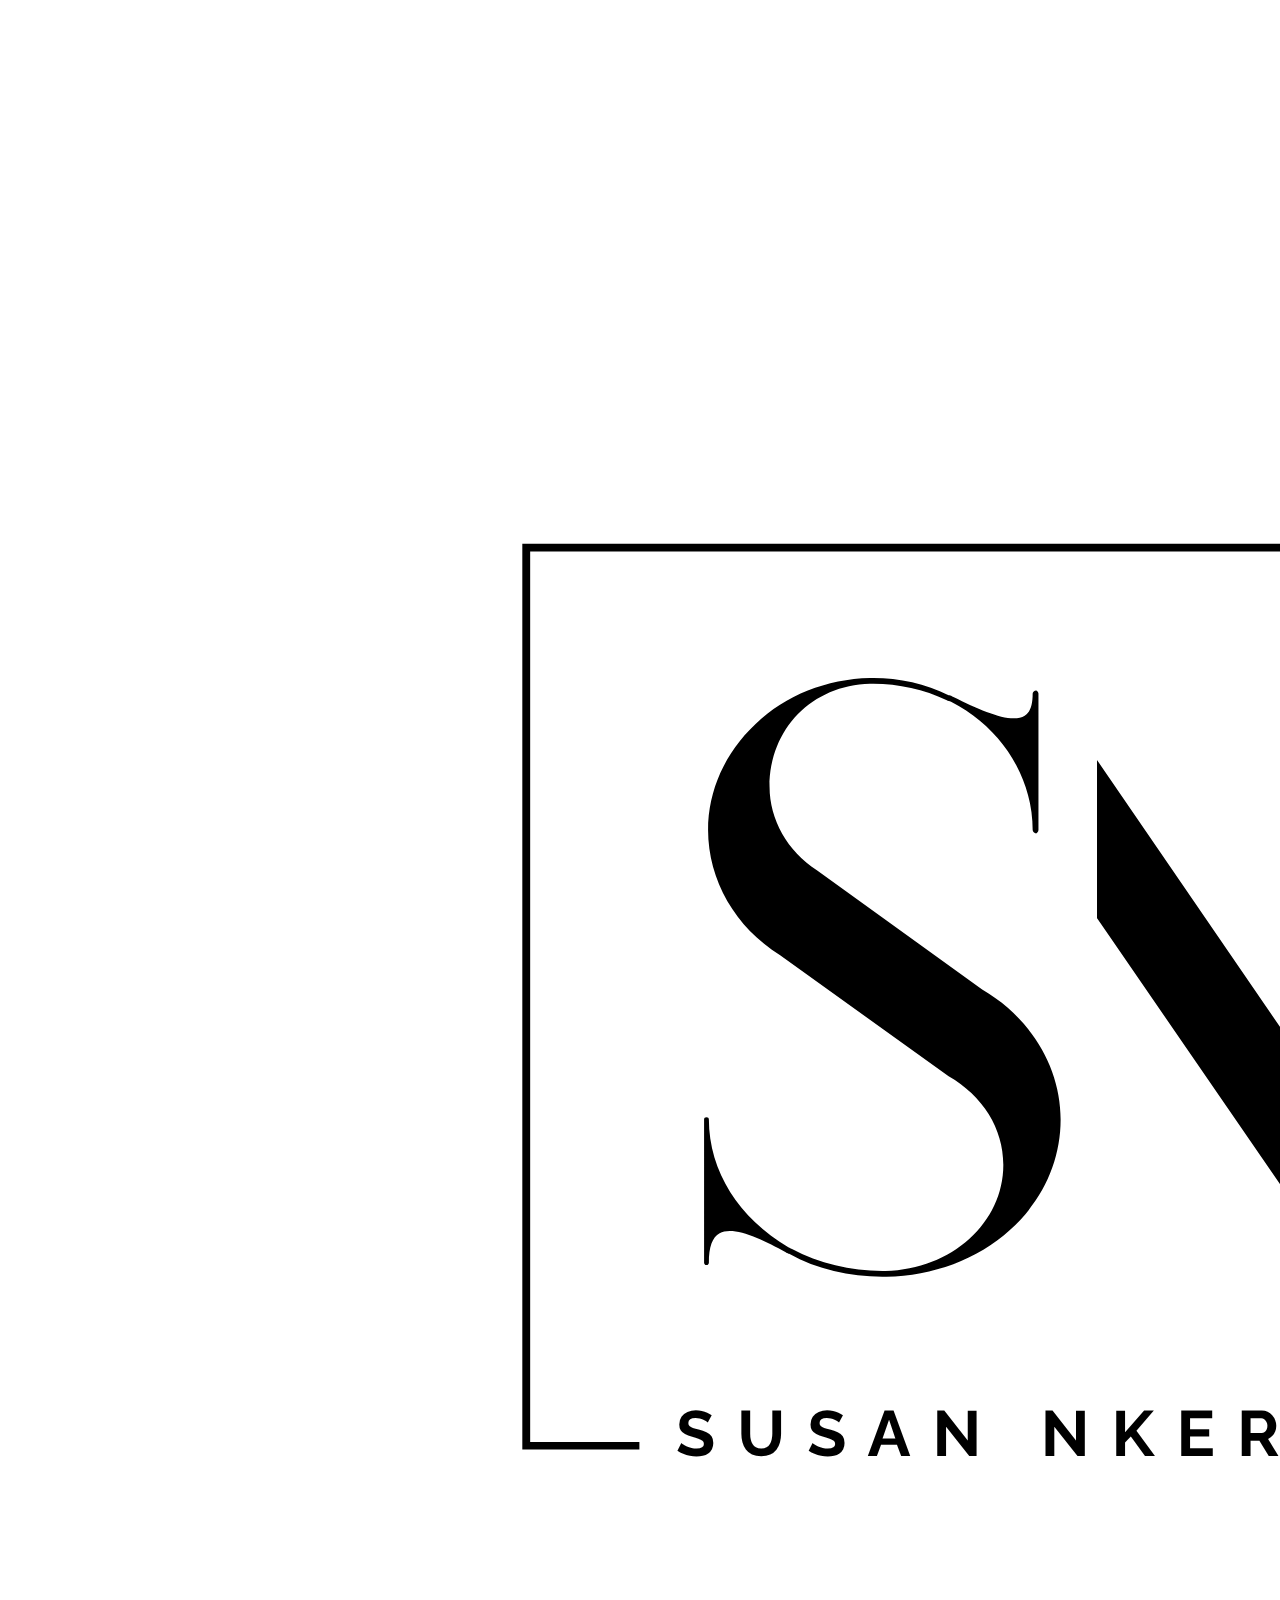
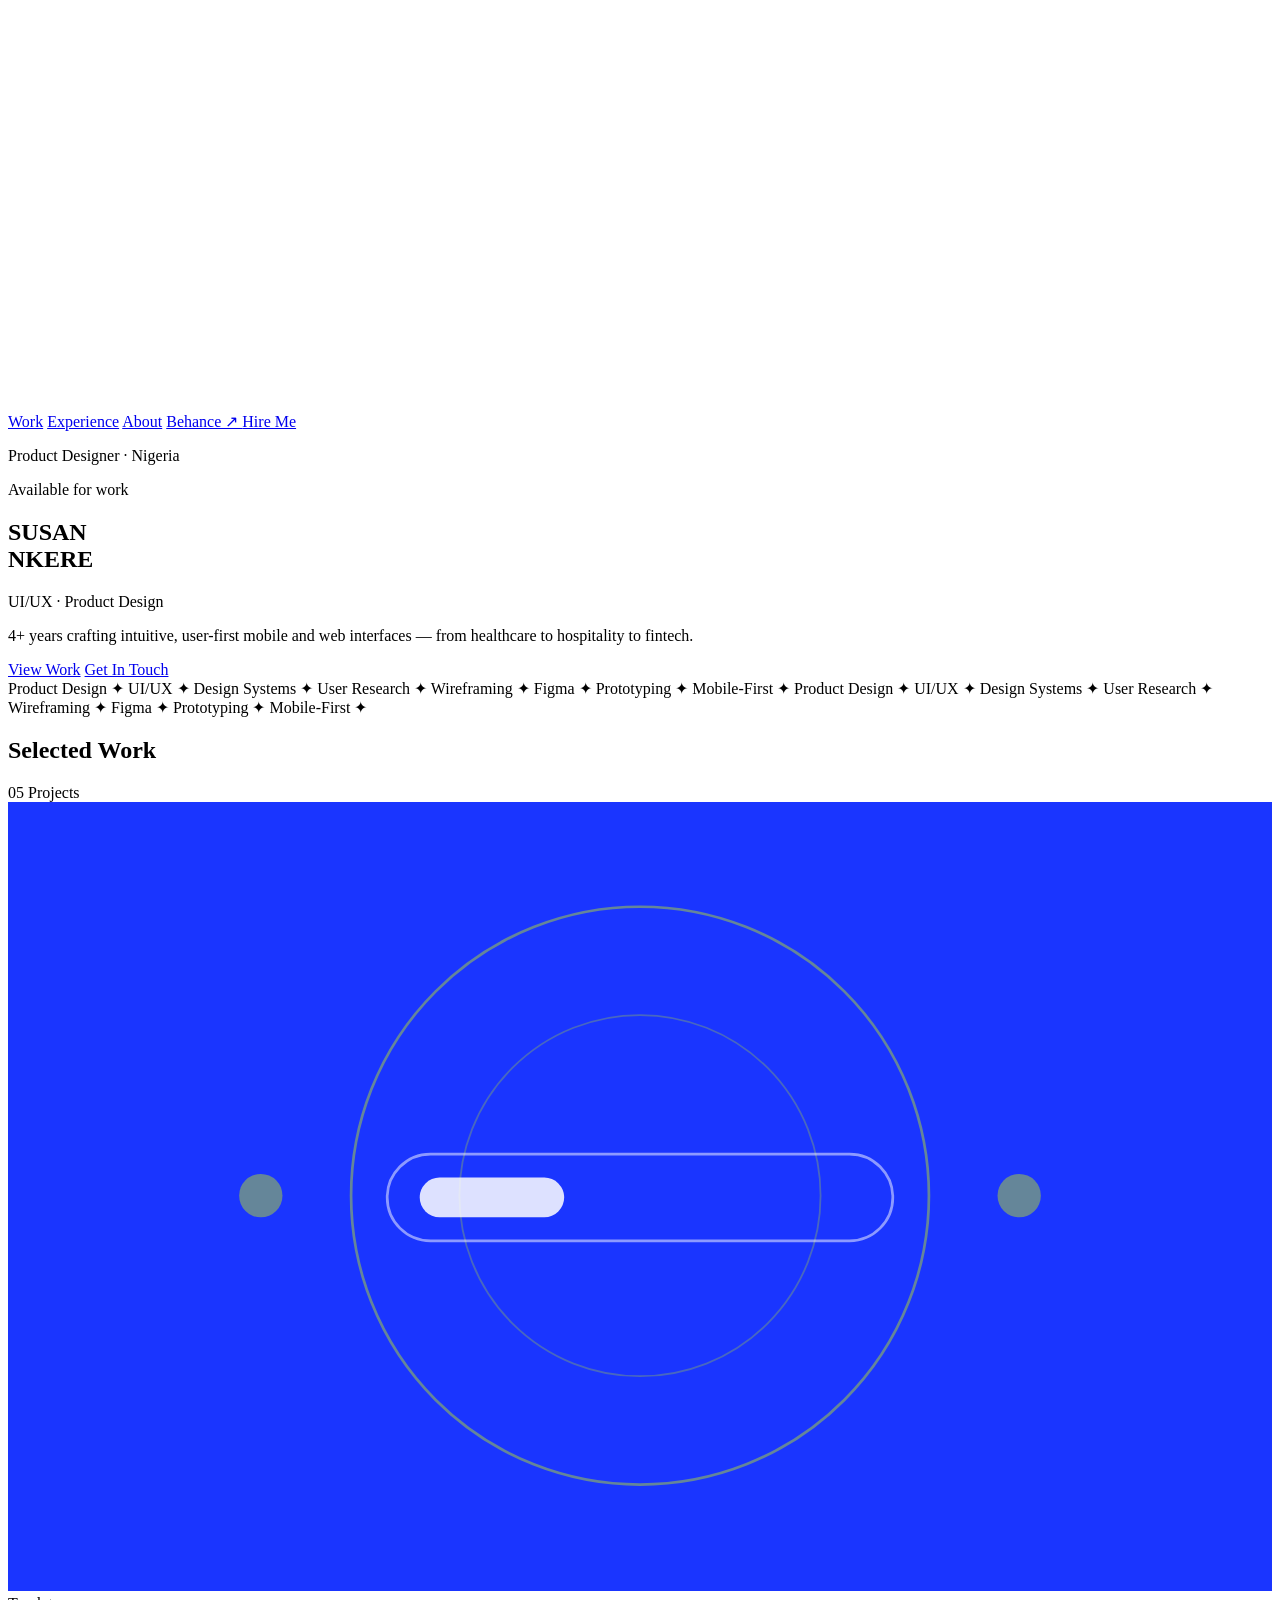
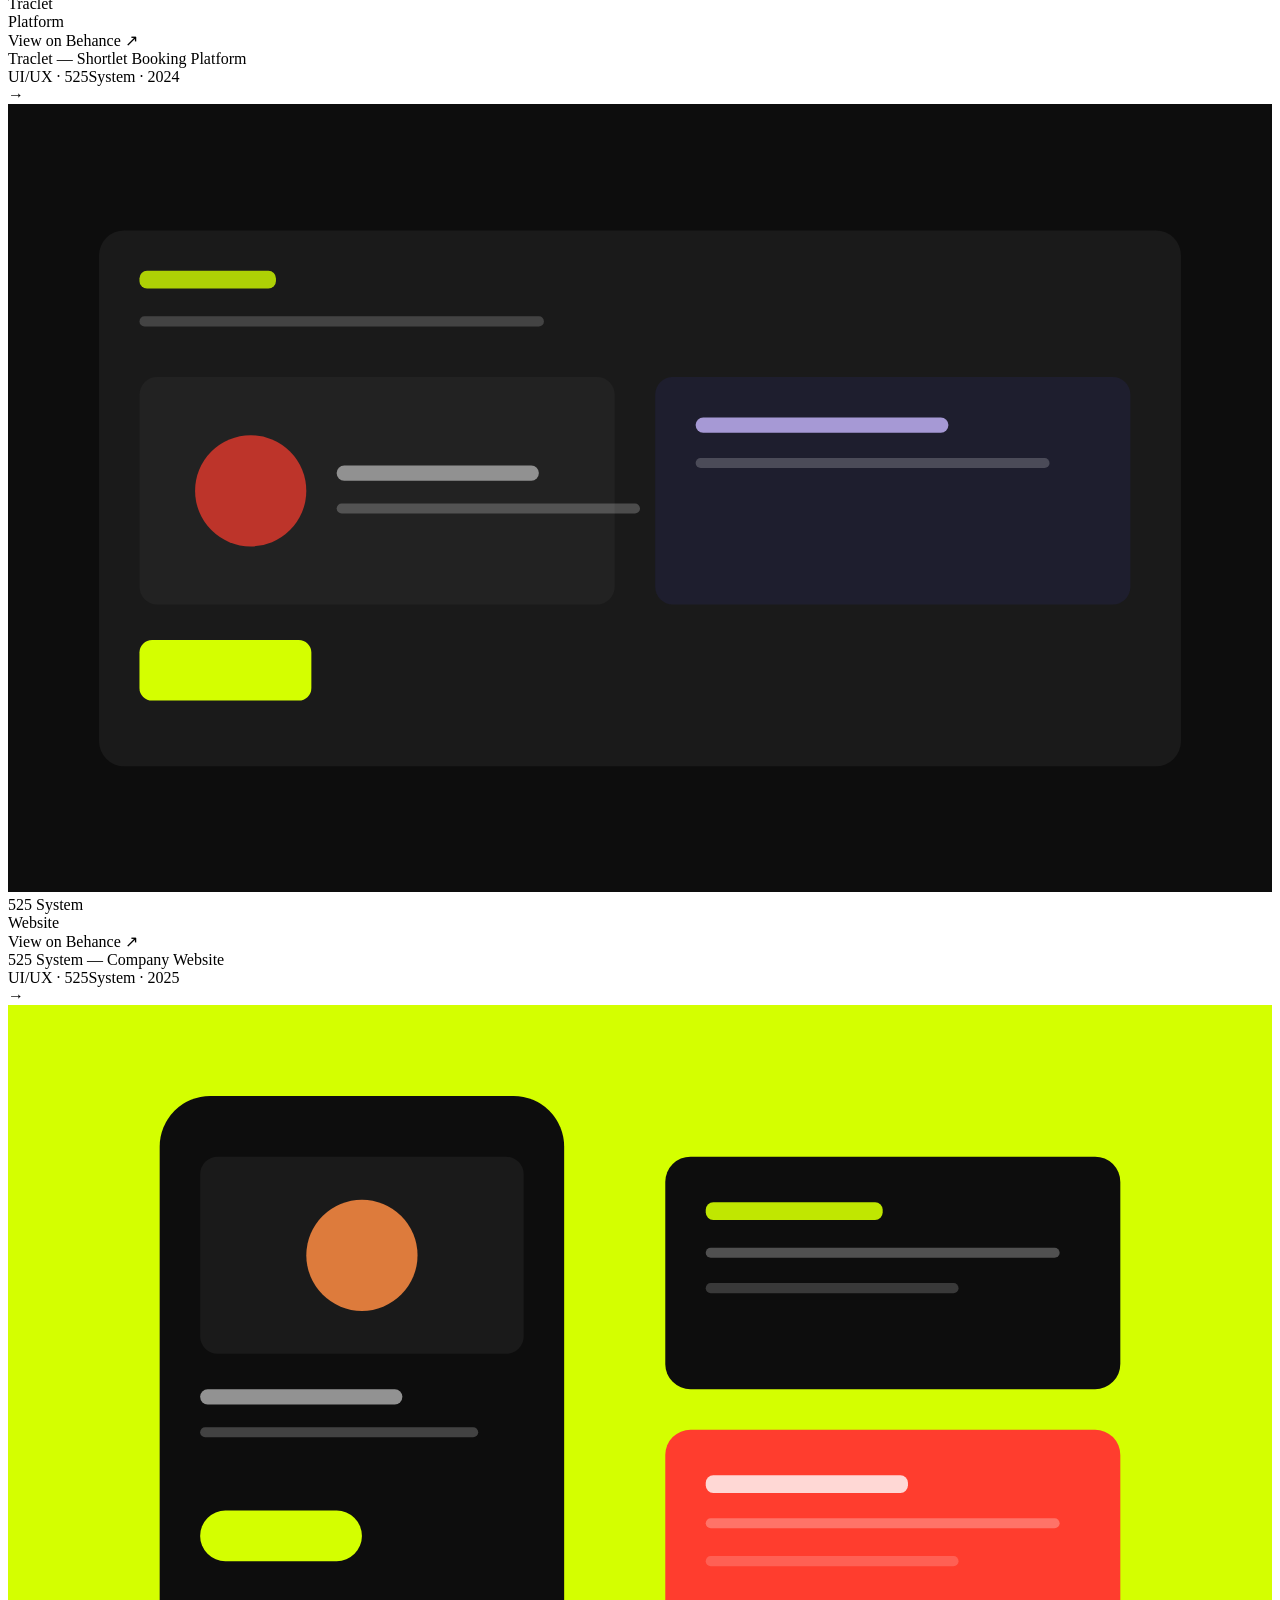
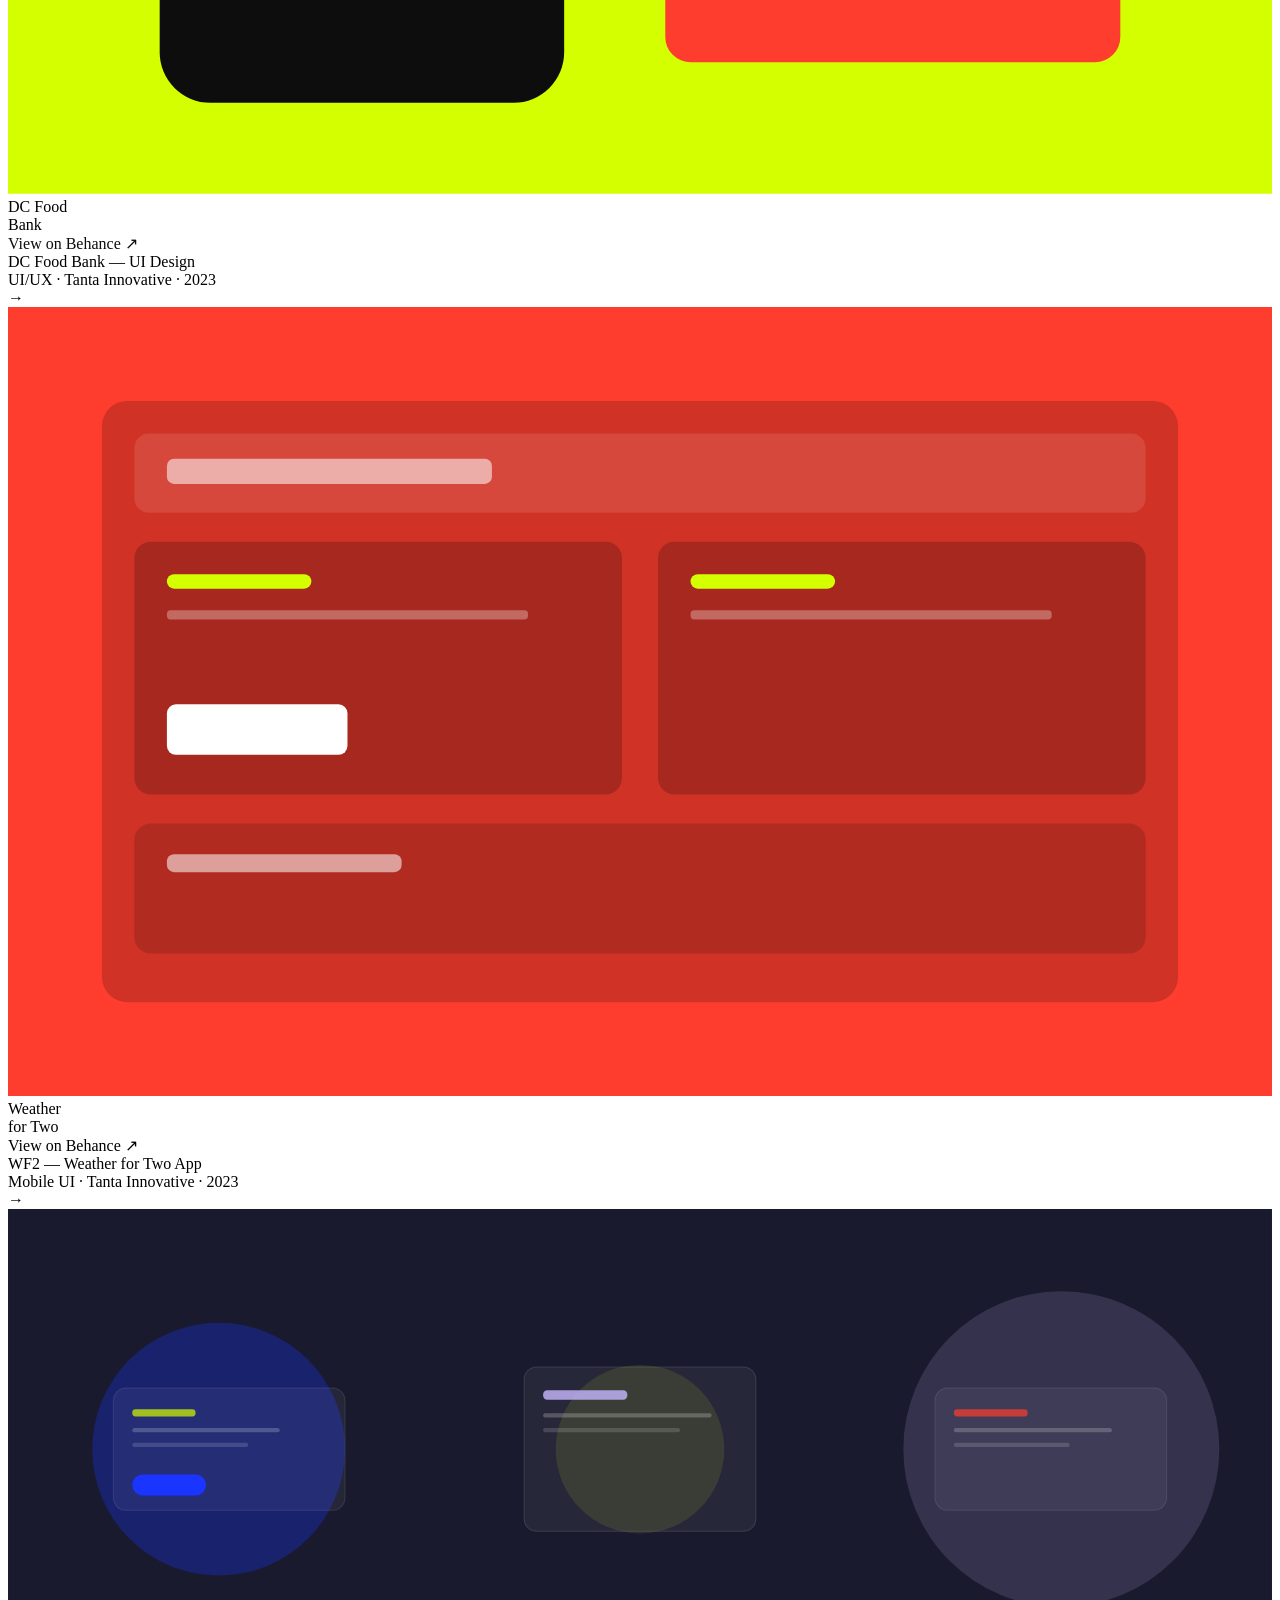
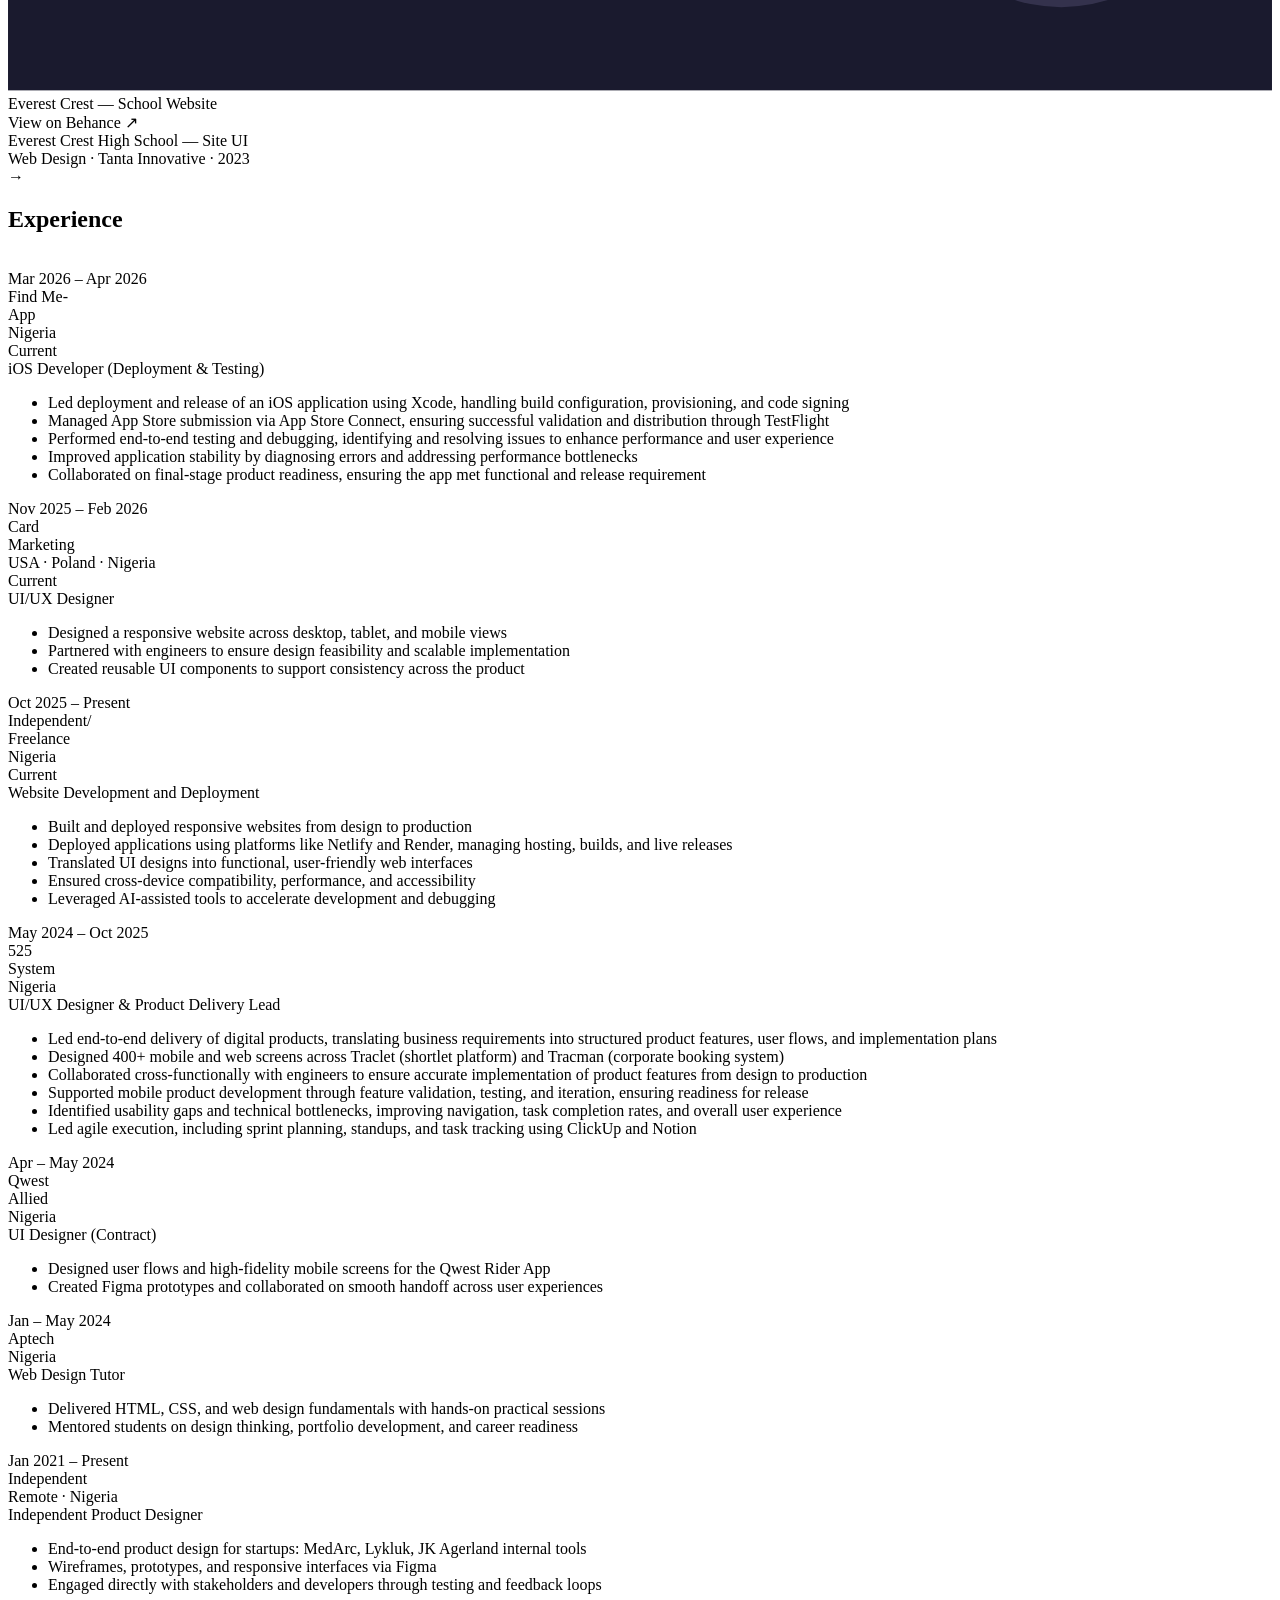
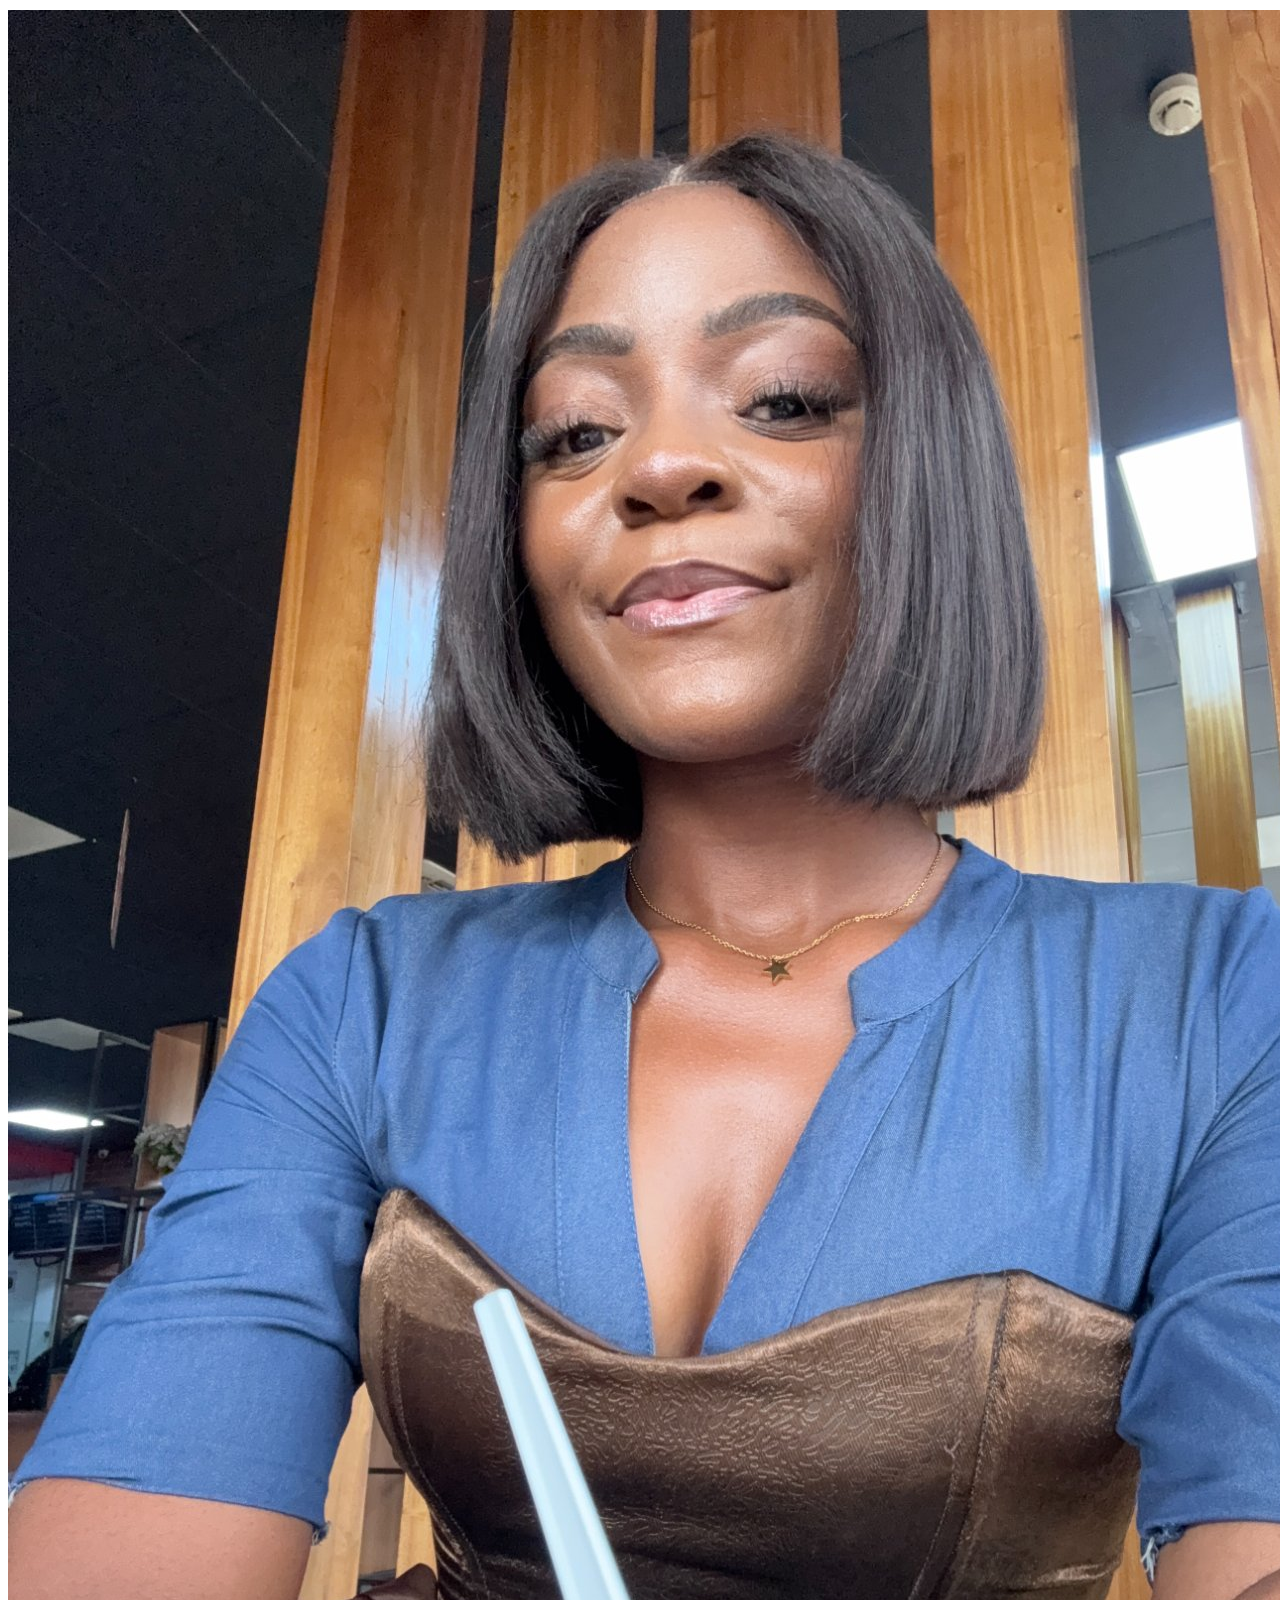
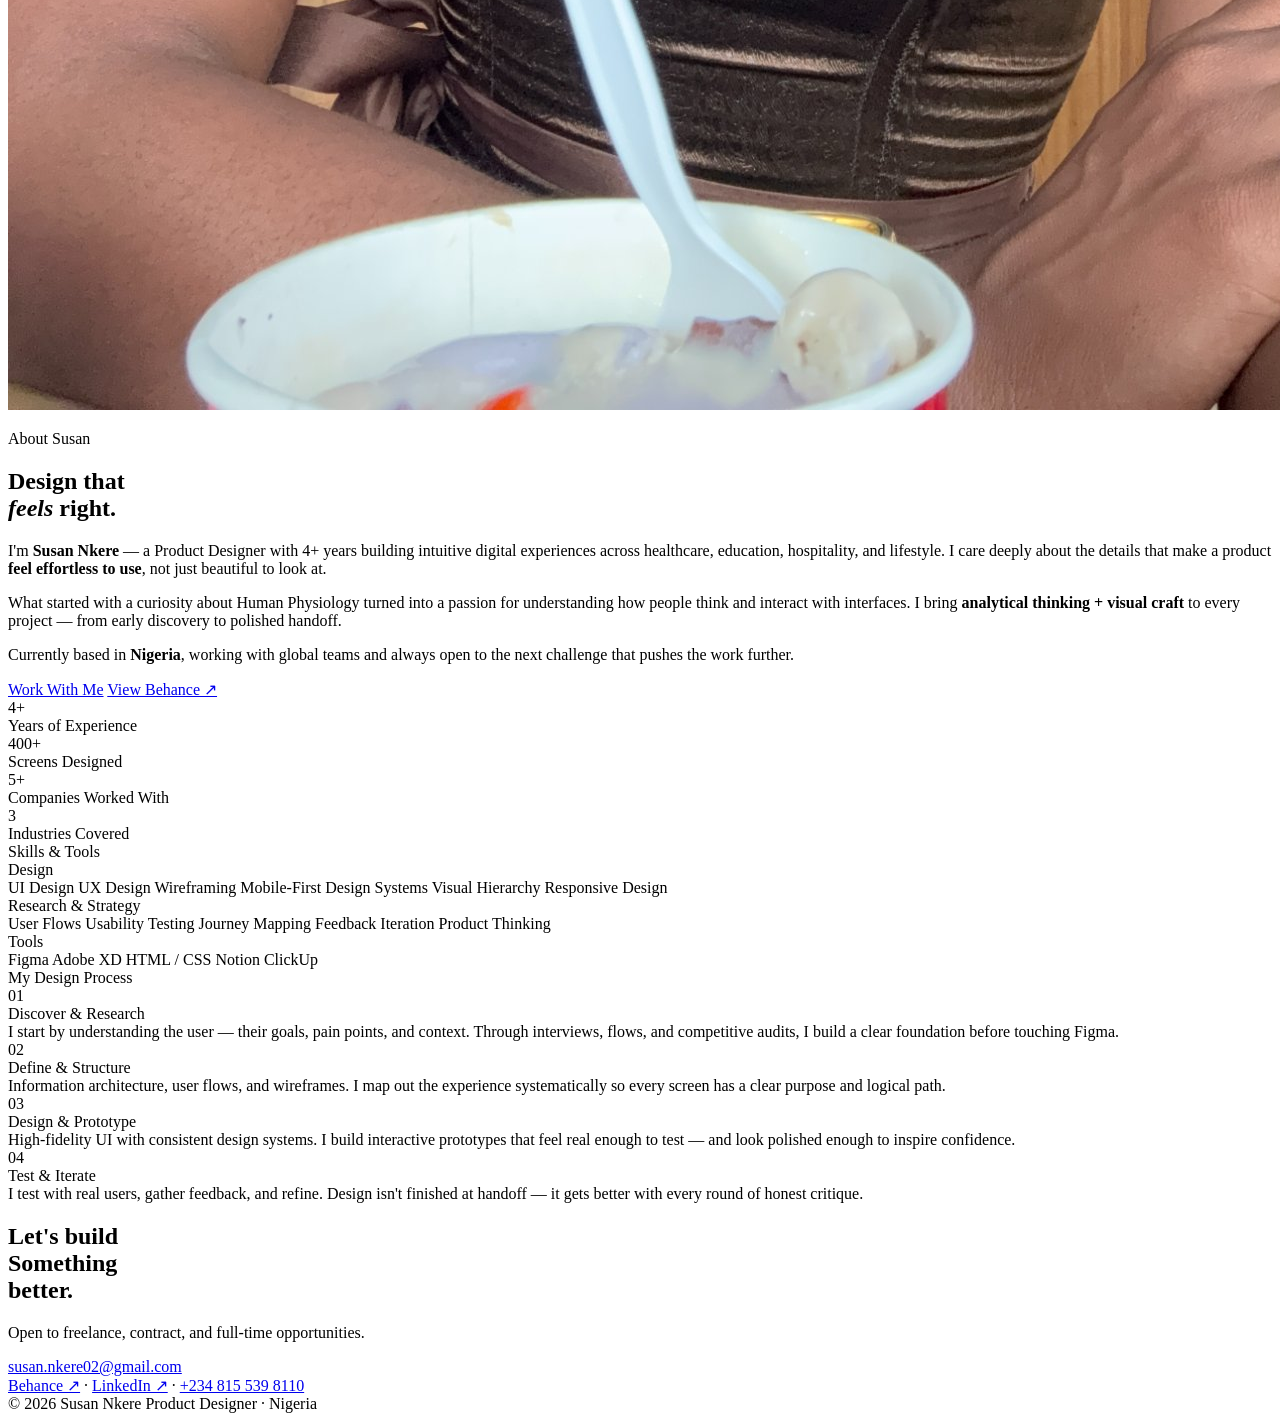
==== commit 8e338cc1: "new Experience added" ====
--- a/index.html
+++ b/index.html
@@ -710,7 +710,7 @@
         <div class="exp-item reveal">
           <div class="exp-meta">
             <span class="exp-period">Mar 2026 – Apr 2026</span>
-            <div class="exp-company">Find<br />Me-App</div>
+            <div class="exp-company">Find Me-<br />App</div>
             <div class="exp-loc">Nigeria</div>
             <span class="exp-tag">Current</span>
           </div>
@@ -762,6 +762,38 @@
               <li>
                 Created reusable UI components to support consistency across the
                 product
+              </li>
+            </ul>
+          </div>
+        </div>
+        <div class="exp-item reveal">
+          <div class="exp-meta">
+            <span class="exp-period">Oct 2025 – Present</span>
+            <div class="exp-company">Independent/<br />Freelance</div>
+            <div class="exp-loc">Nigeria</div>
+            <span class="exp-tag">Current</span>
+          </div>
+          <div class="exp-content">
+            <div class="exp-role">Website Development and Deployment</div>
+            <ul class="exp-points">
+              <li>
+                Built and deployed responsive websites from design to production
+              </li>
+              <li>
+                Deployed applications using platforms like Netlify and Render,
+                managing hosting, builds, and live releases
+              </li>
+              <li>
+                Translated UI designs into functional, user-friendly web
+                interfaces
+              </li>
+              <li>
+                Ensured cross-device compatibility, performance, and
+                accessibility
+              </li>
+              <li>
+                Leveraged AI-assisted tools to accelerate development and
+                debugging
               </li>
             </ul>
           </div>
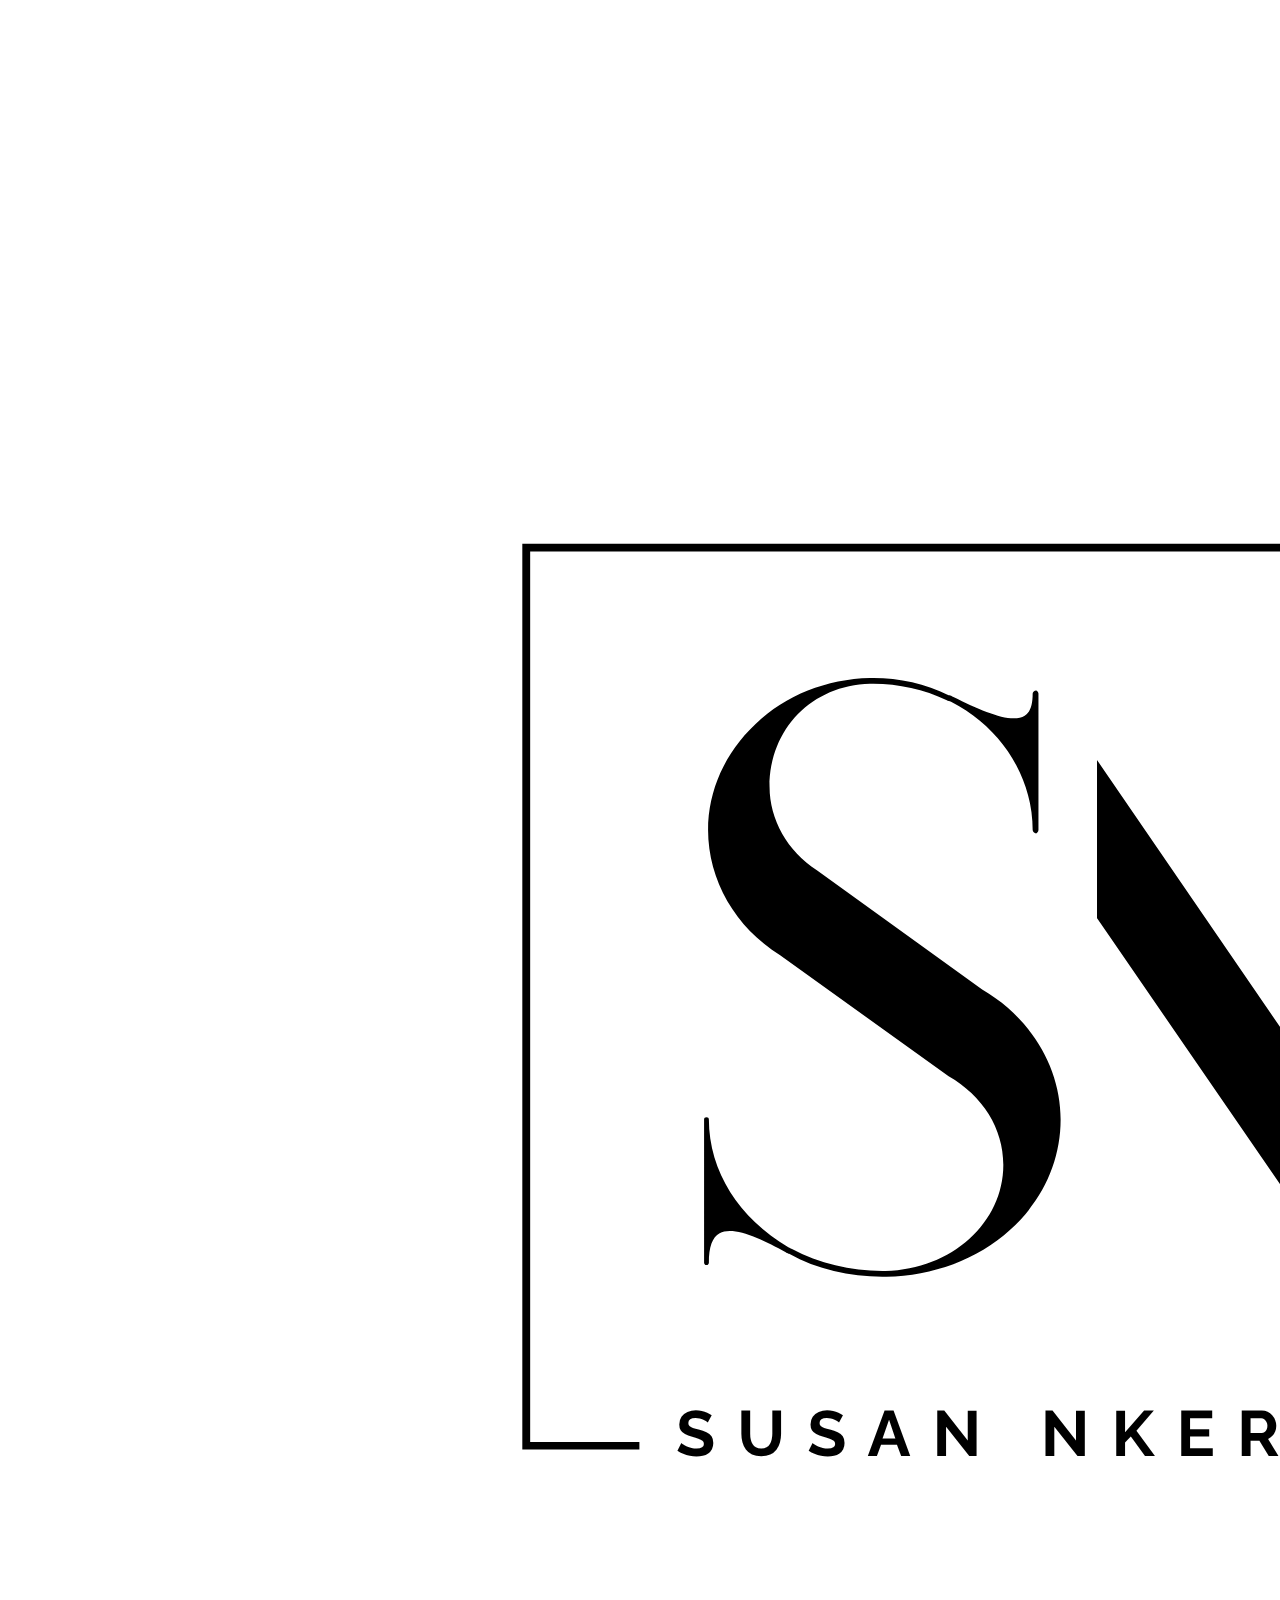
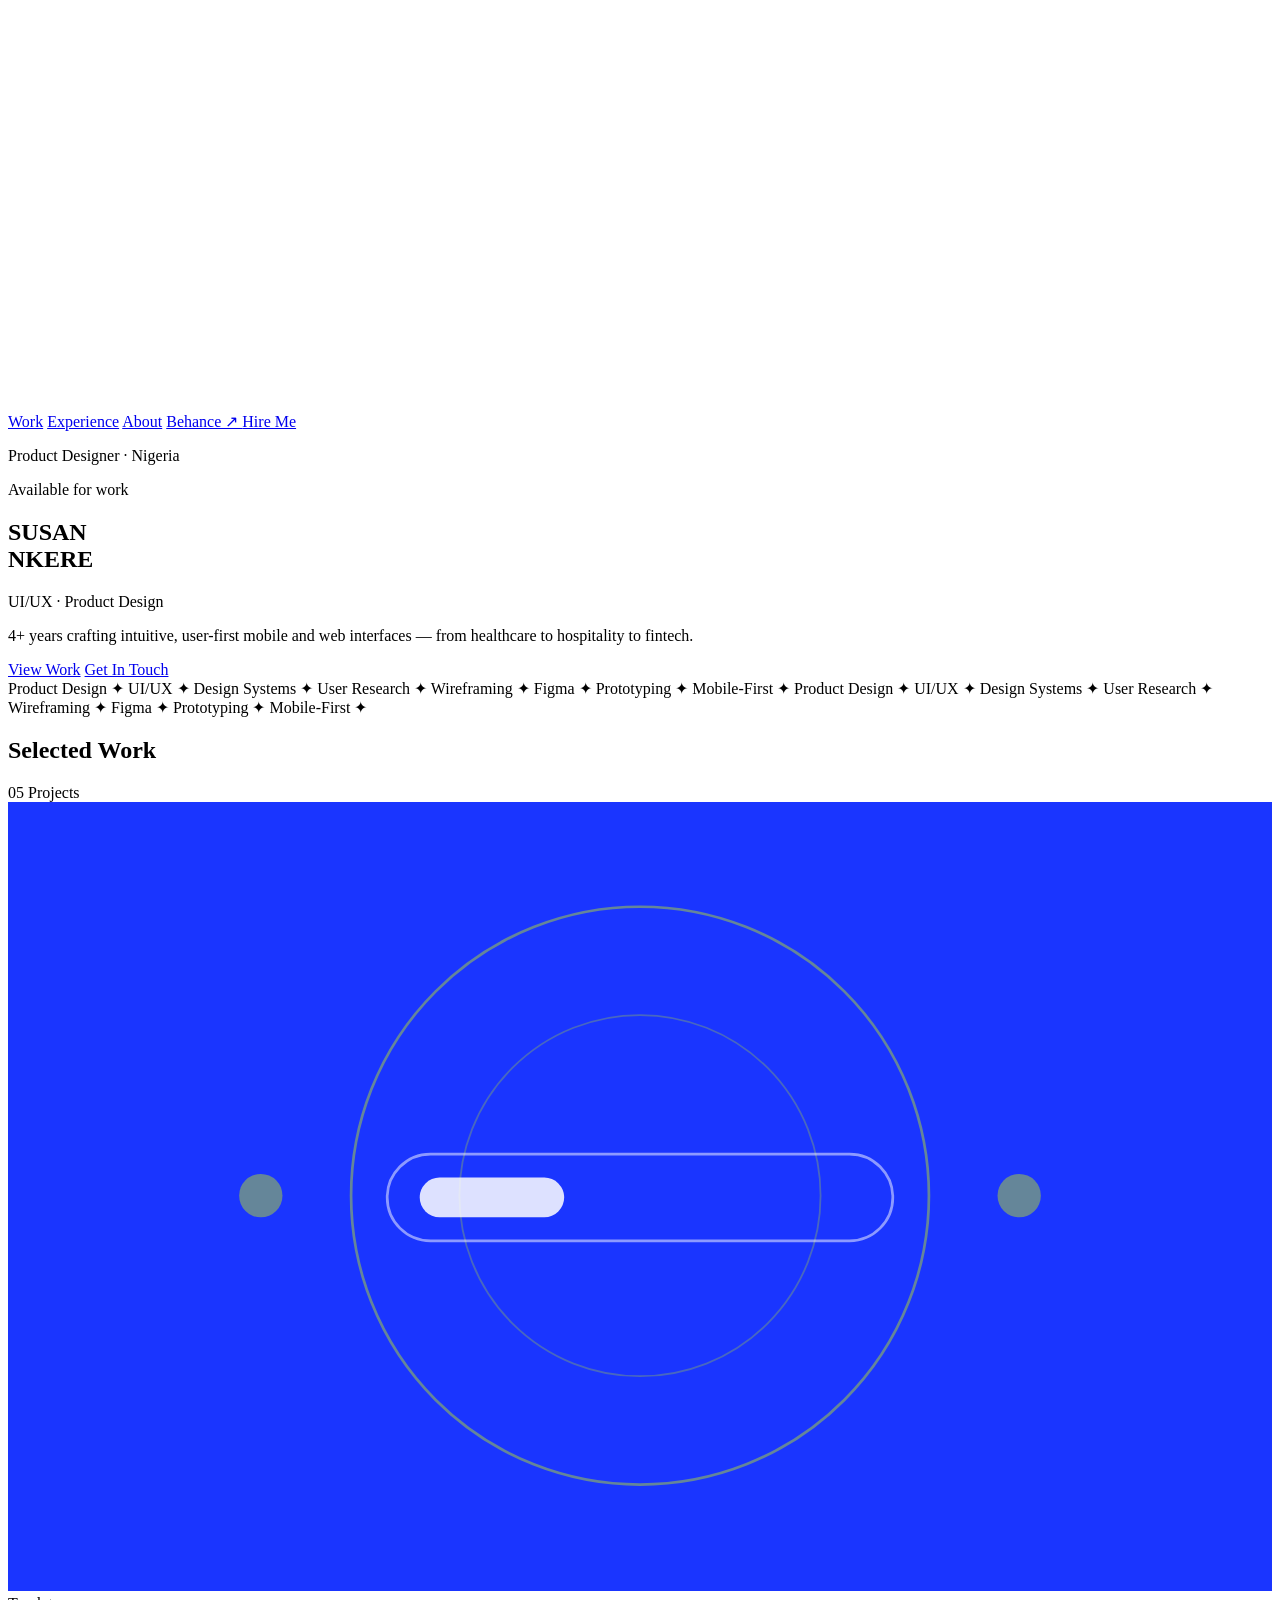
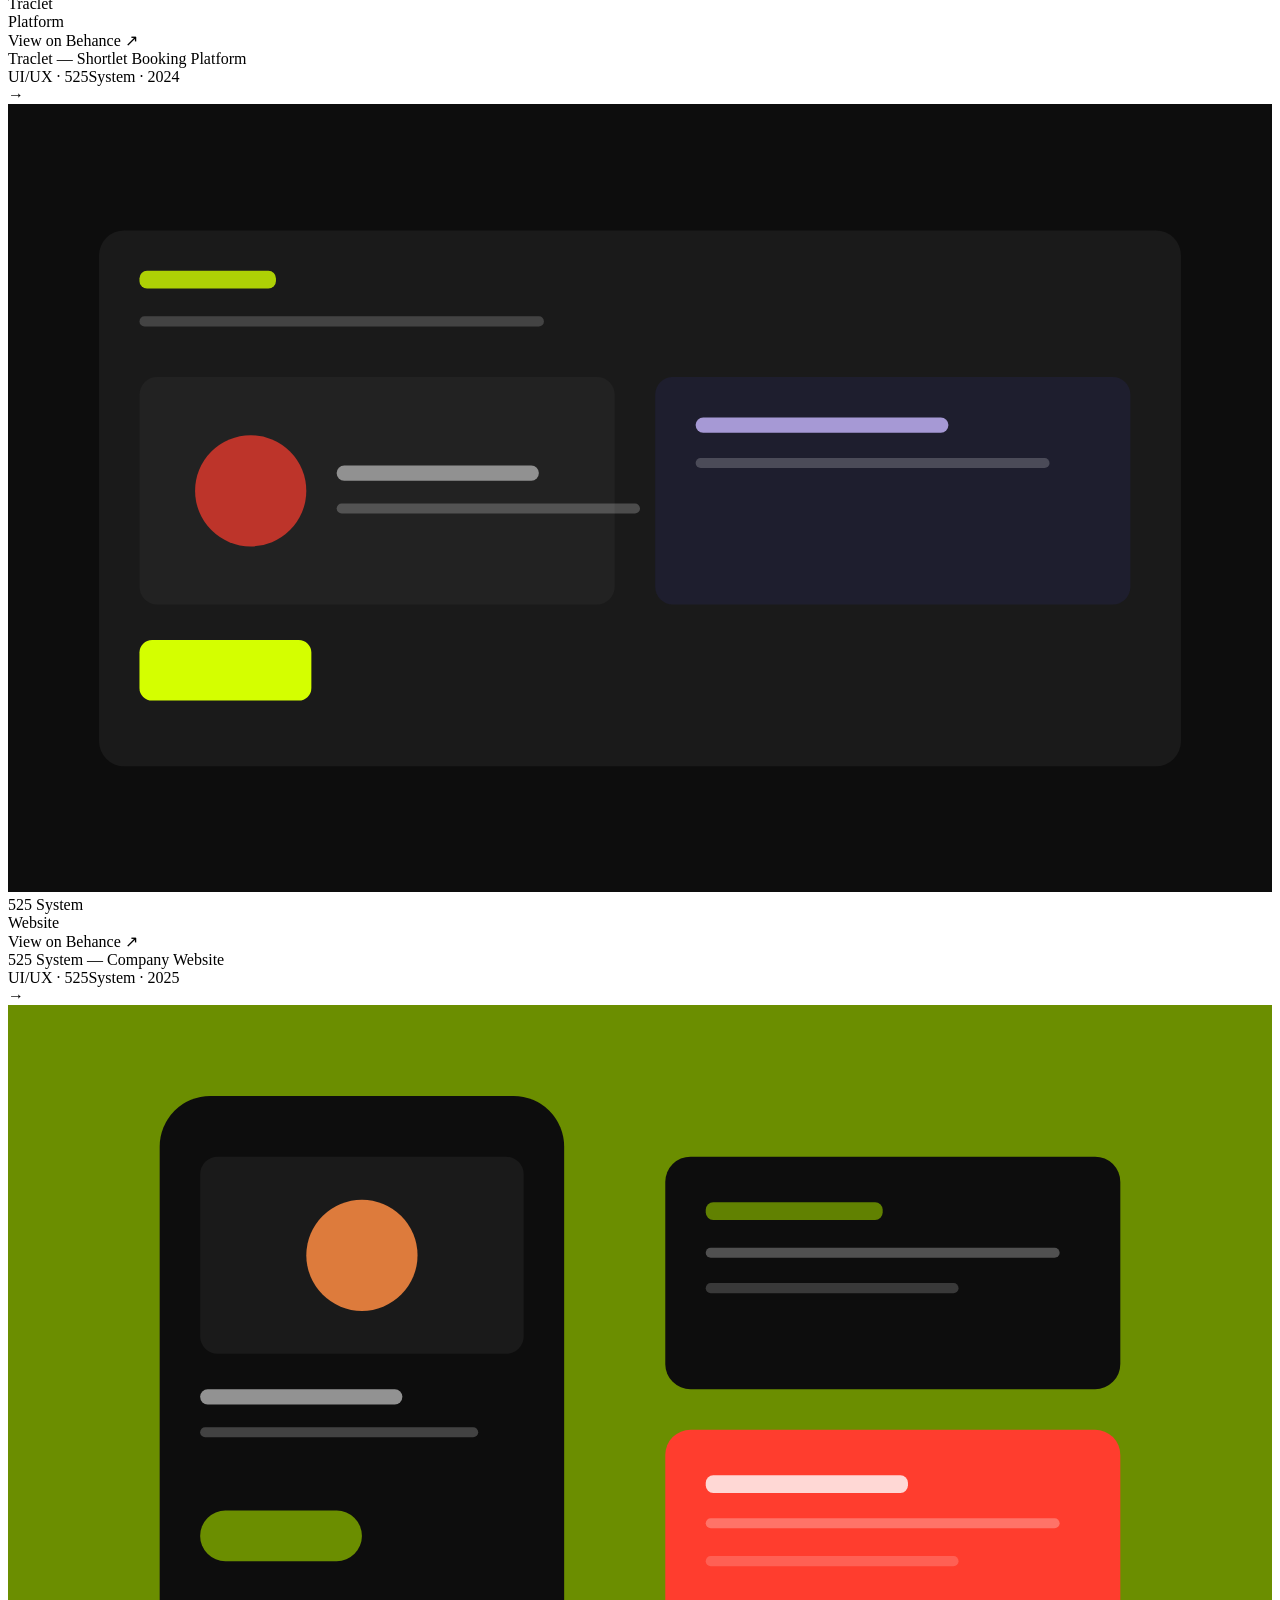
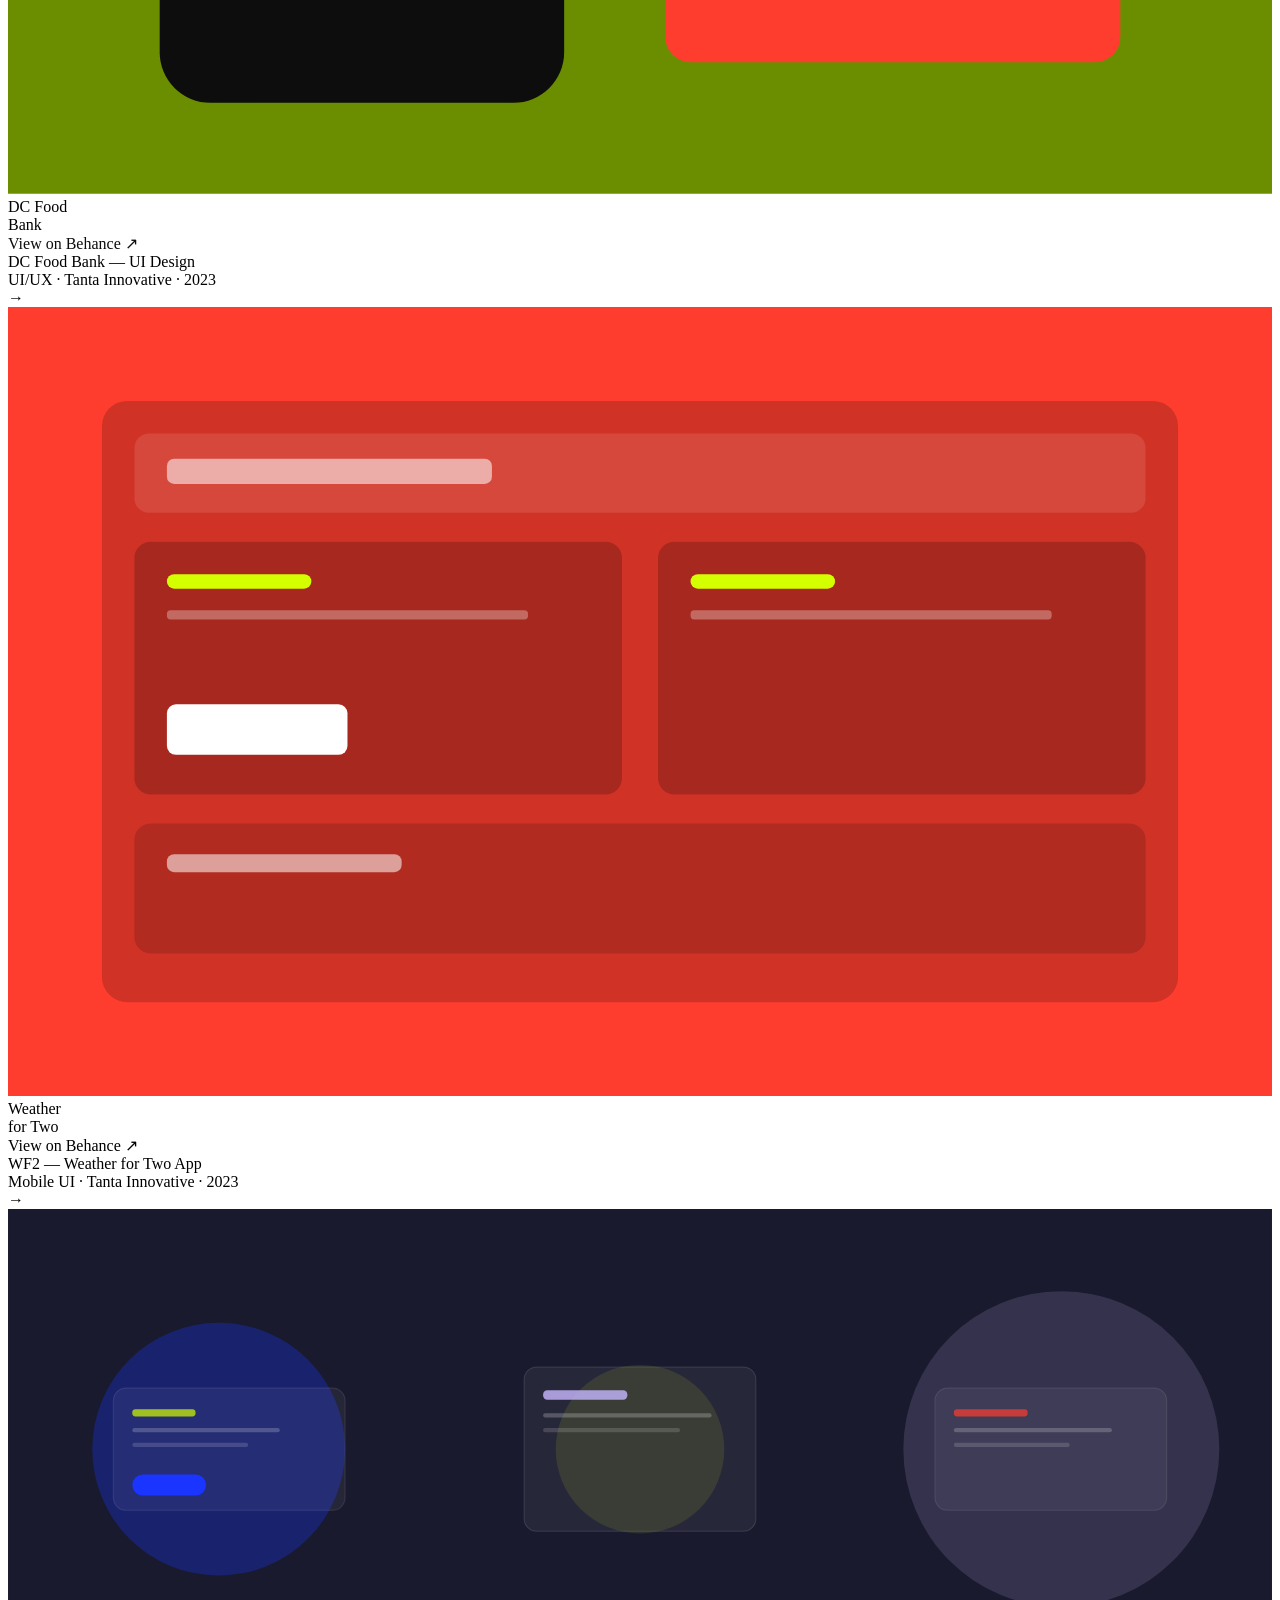
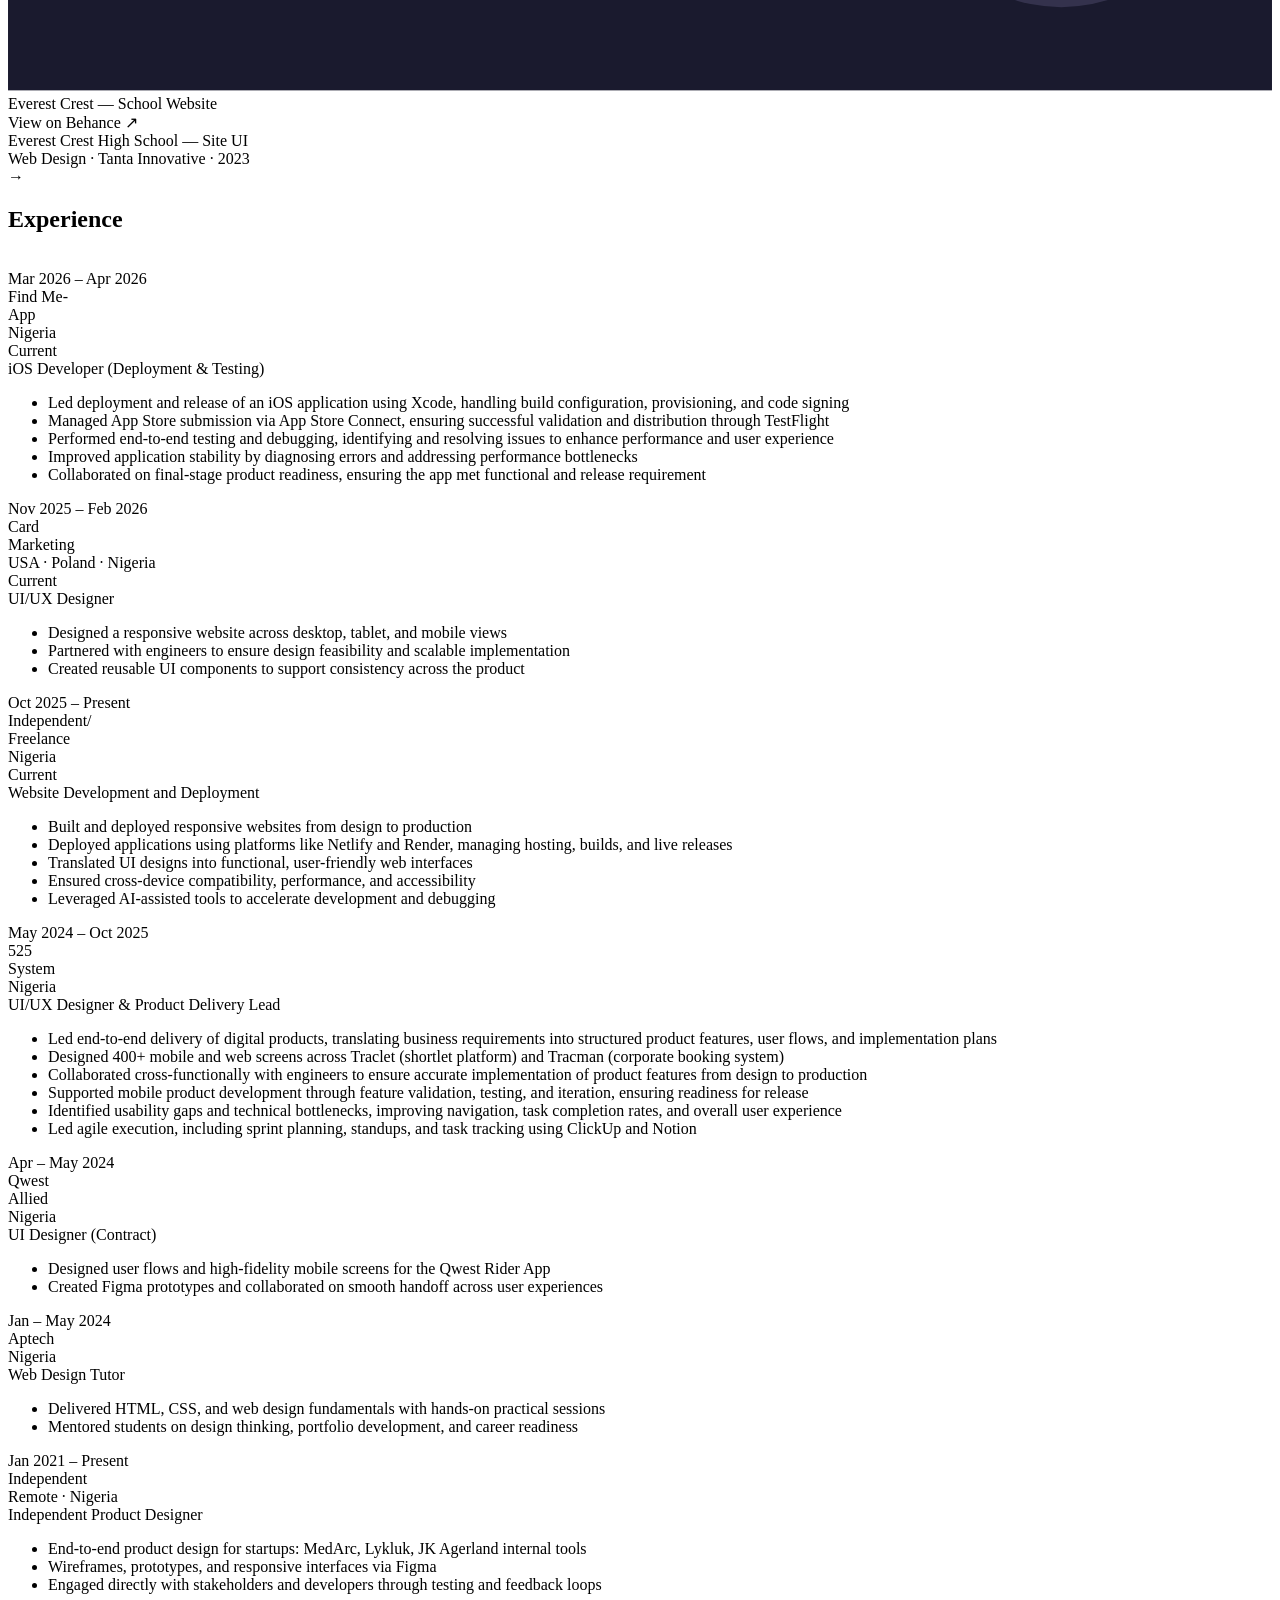
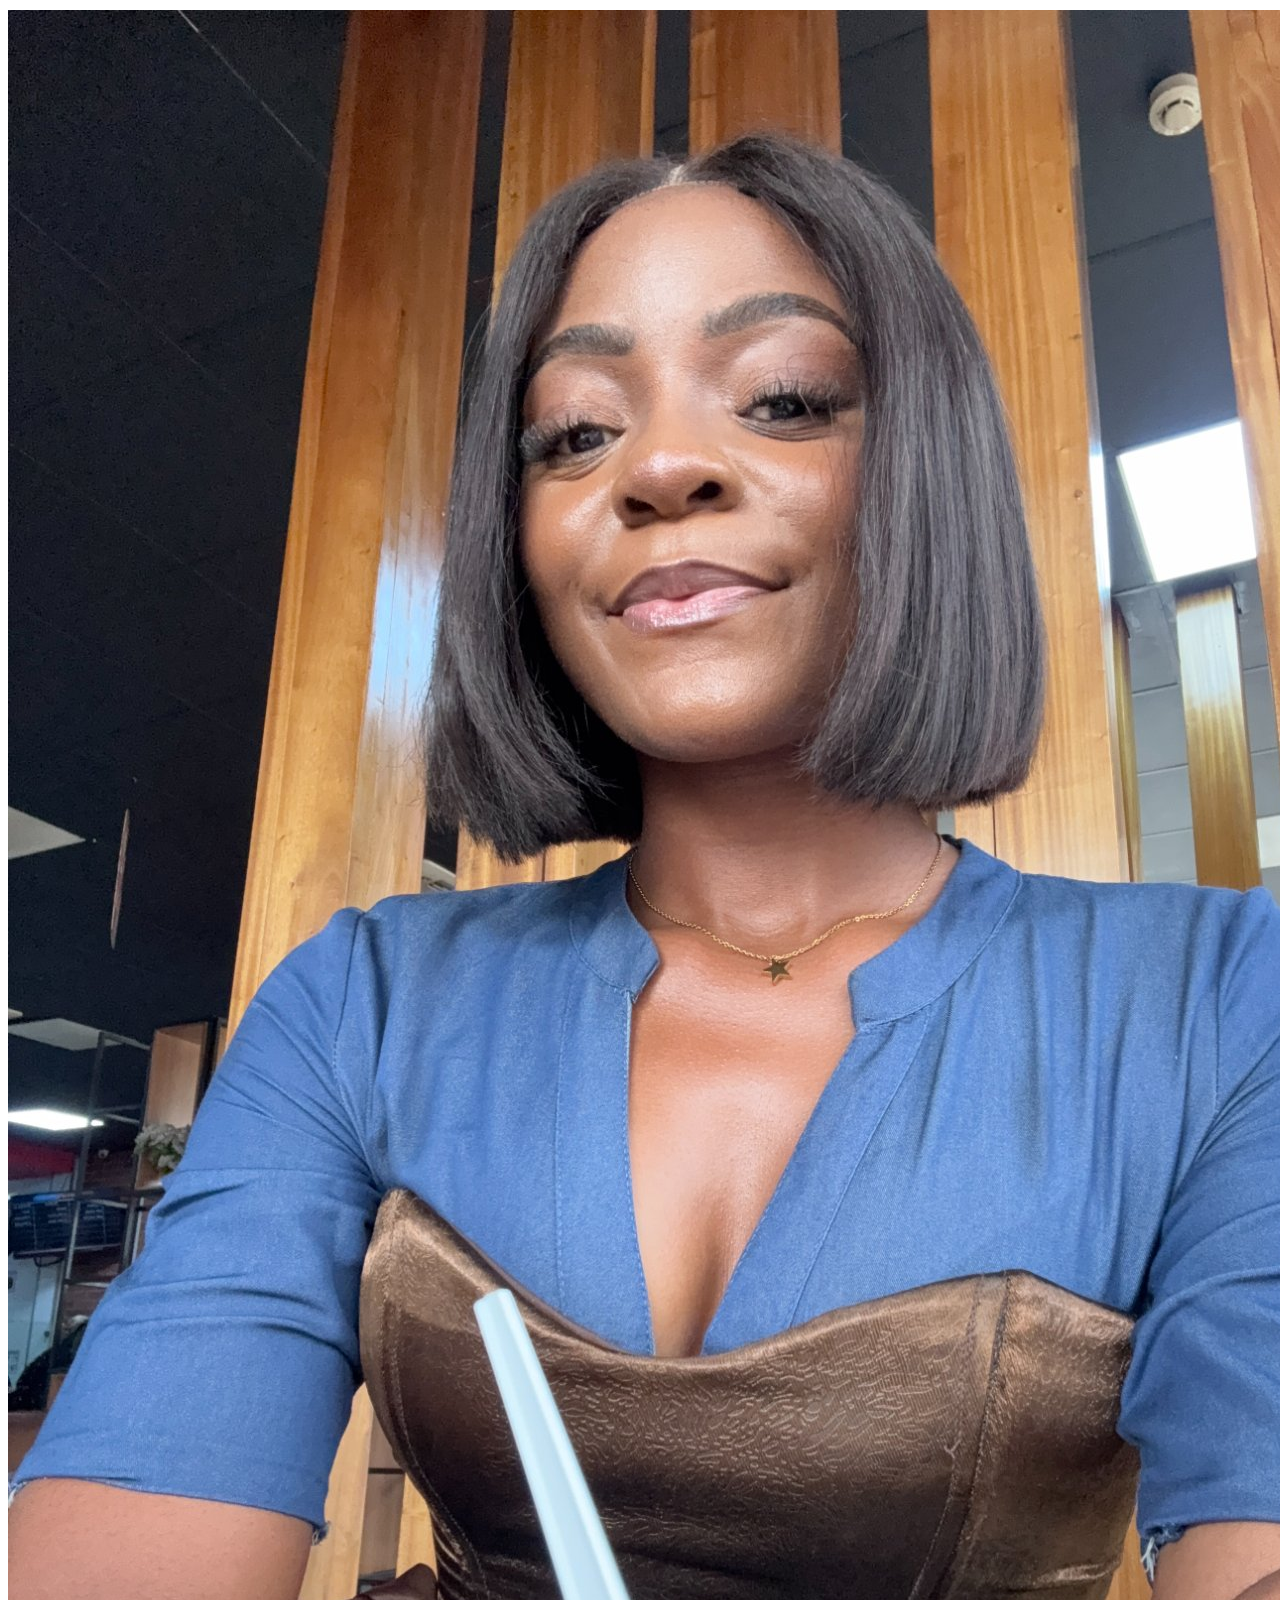
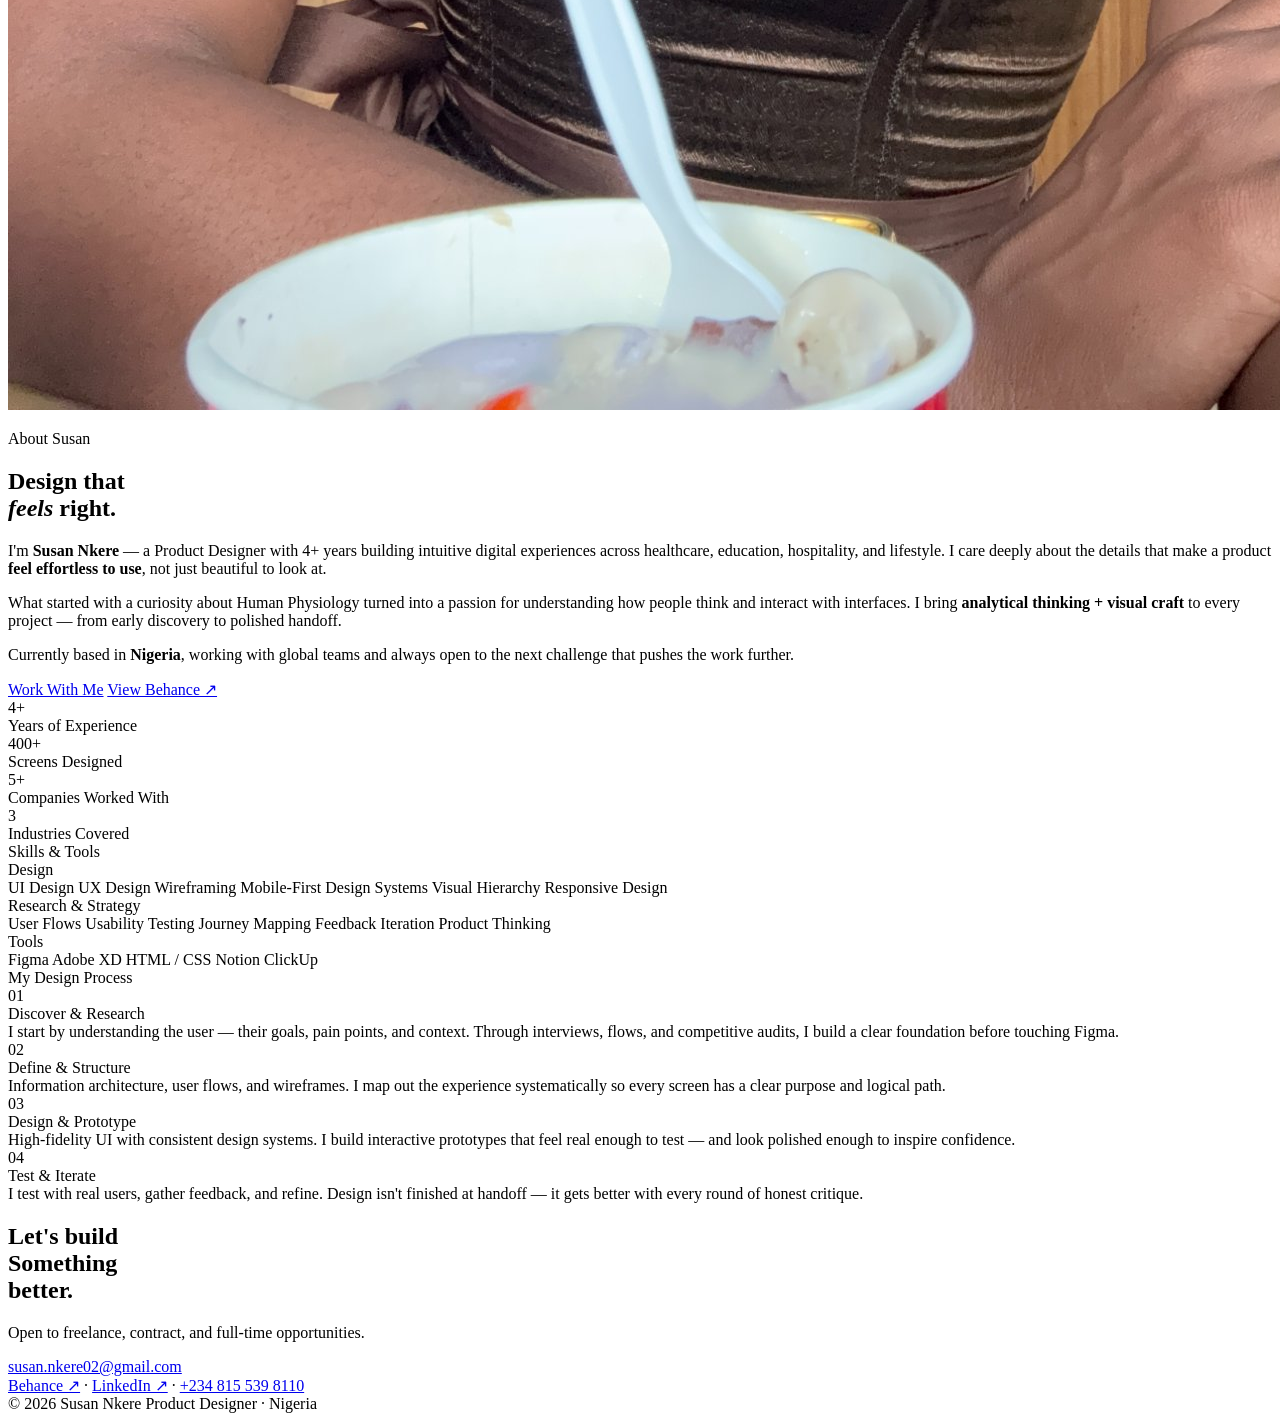
==== commit b5b2f5e4: "Project 2&3 Text and CSS changes" ====
--- a/index.html
+++ b/index.html
@@ -179,12 +179,7 @@
         </div>
         <div
           class="project-card c2 reveal"
-          onclick="
-            window.open(
-              'https://www.behance.net/gallery/218304895/525-System-Company-Website',
-              '_blank',
-            )
-          "
+          onclick="window.open('https://525system.com', '_blank')"
         >
           <div class="card-visual">
             <svg viewBox="0 0 500 312" xmlns="http://www.w3.org/2000/svg">
@@ -292,7 +287,7 @@
         >
           <div class="card-visual">
             <svg viewBox="0 0 500 312" xmlns="http://www.w3.org/2000/svg">
-              <rect width="500" height="312" fill="#d4ff00" />
+              <rect width="500" height="312" fill="#6b8e00" />
               <rect
                 x="60"
                 y="36"
@@ -333,7 +328,7 @@
                 width="64"
                 height="20"
                 rx="10"
-                fill="#d4ff00"
+                fill="#6b8e00"
               />
               <circle cx="140" cy="99" r="22" fill="#ff8c42" opacity="0.85" />
               <rect
@@ -350,7 +345,7 @@
                 width="70"
                 height="7"
                 rx="3"
-                fill="#d4ff00"
+                fill="#6b8e00"
                 opacity="0.9"
               />
               <rect
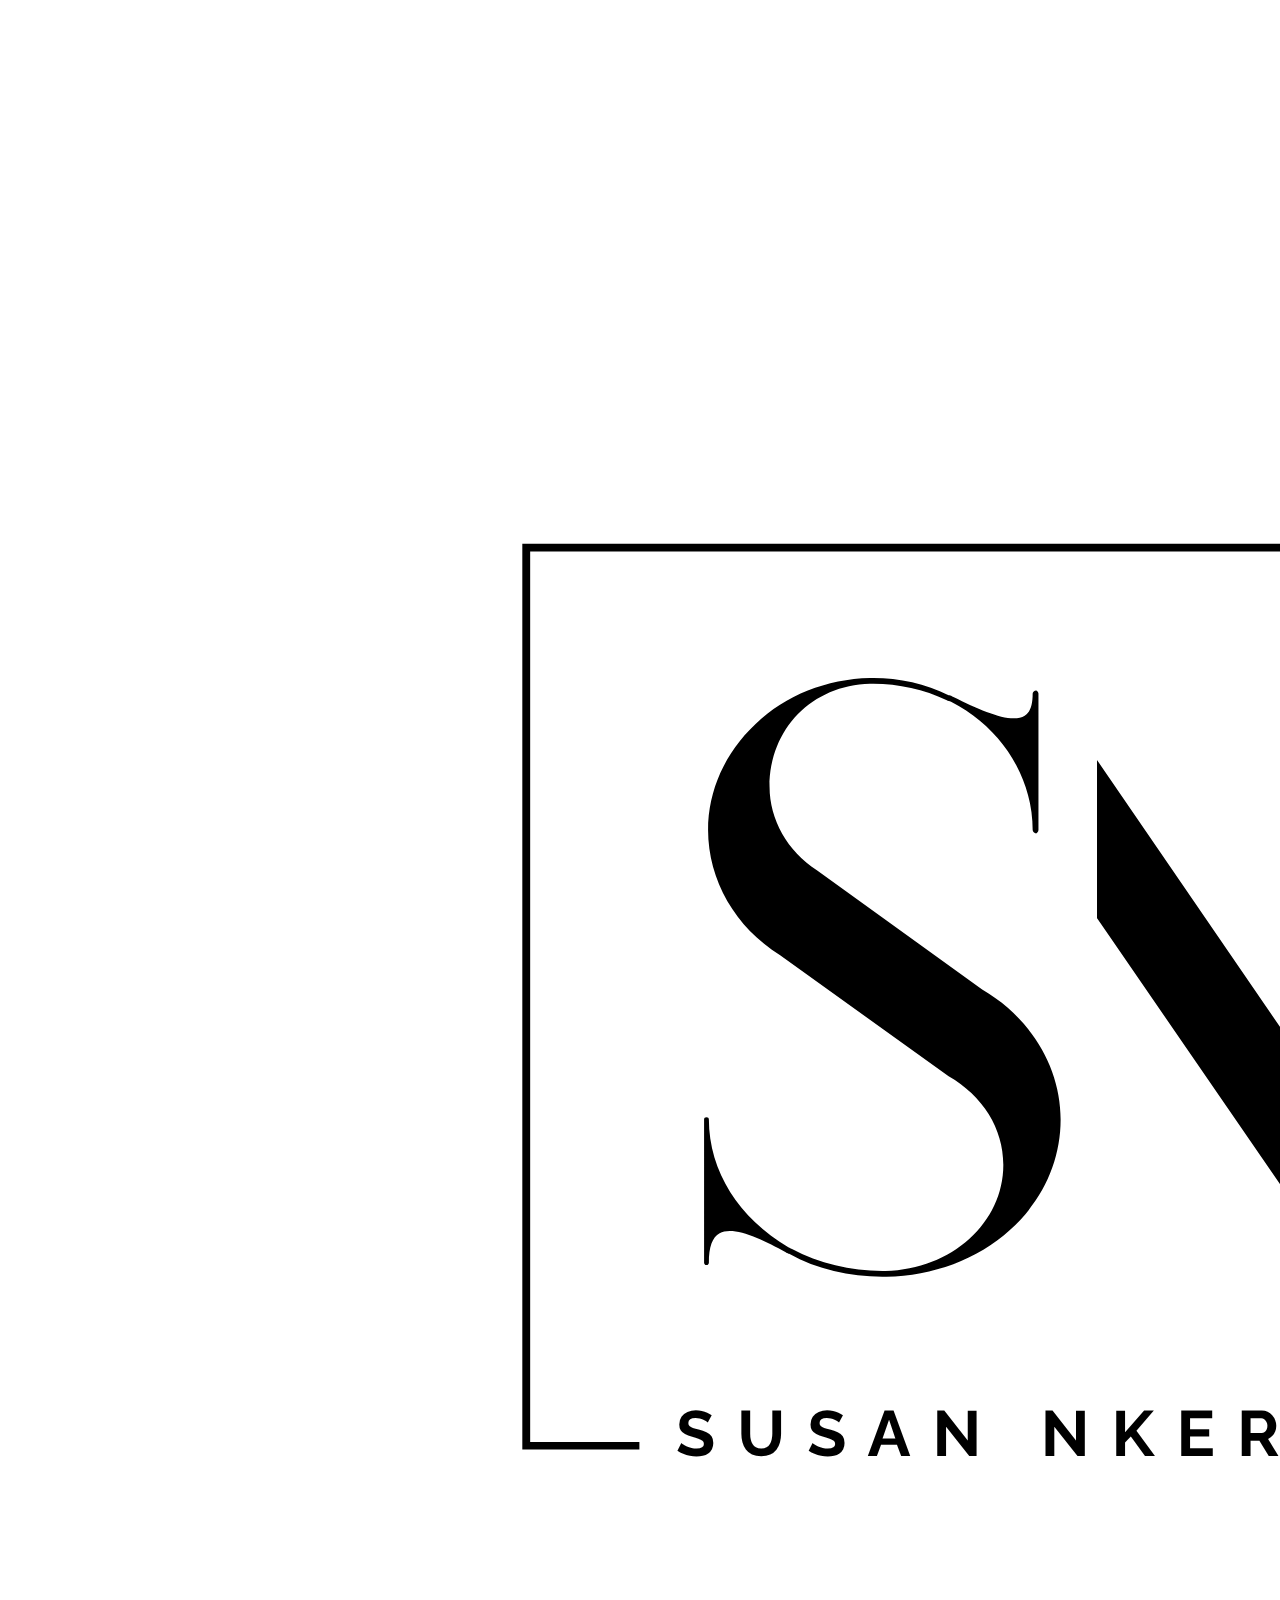
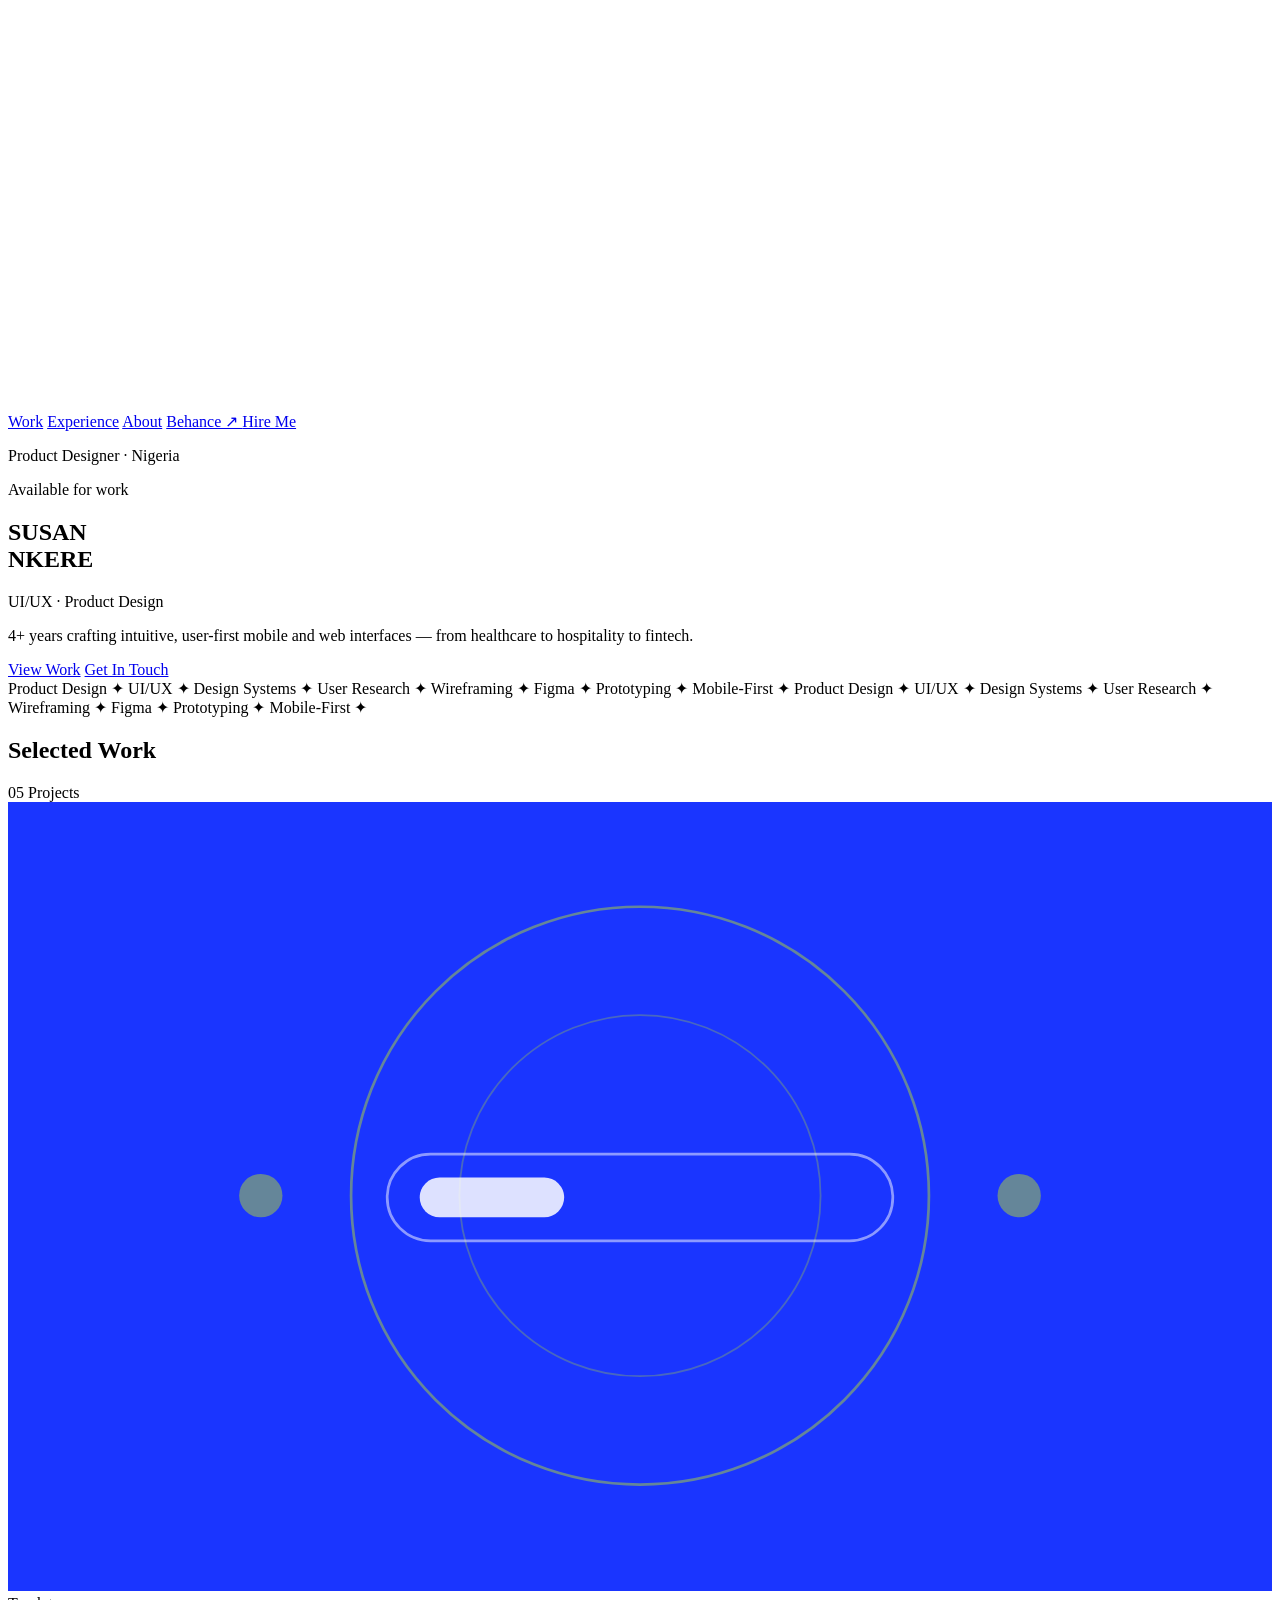
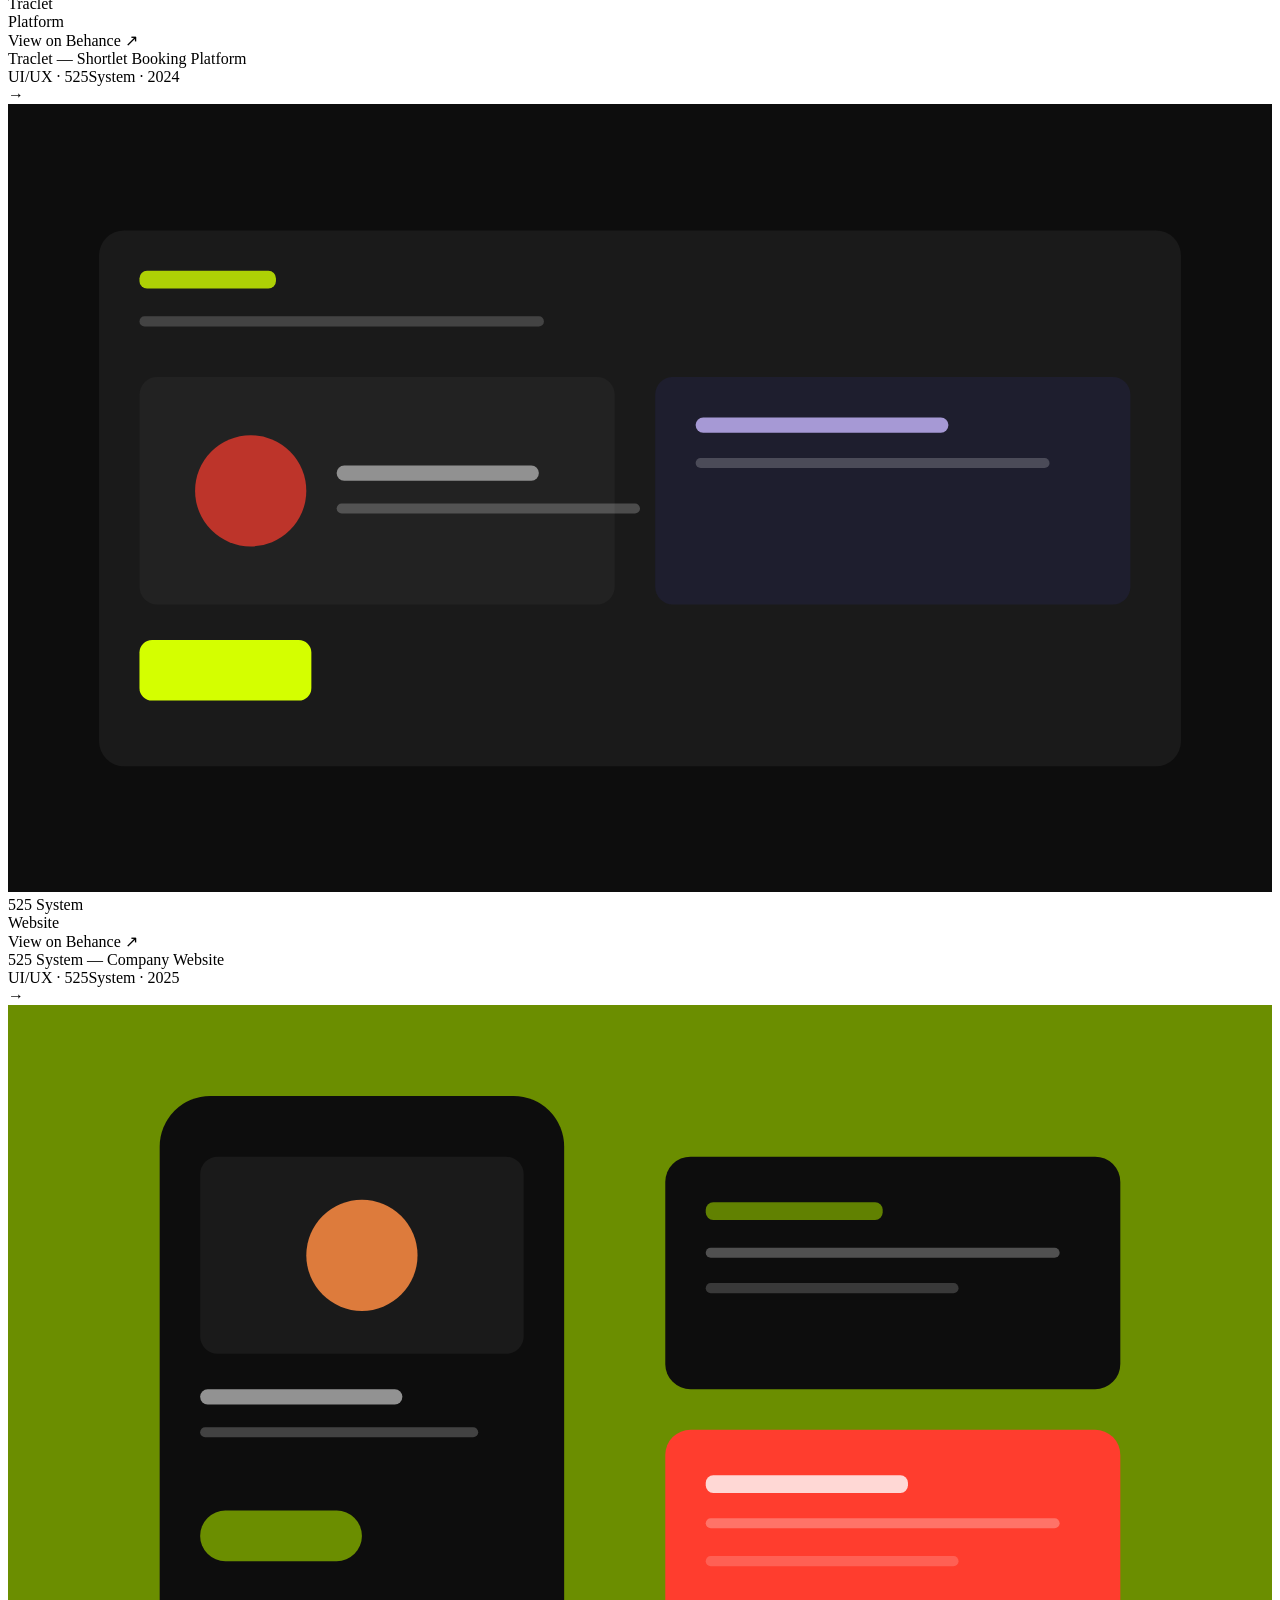
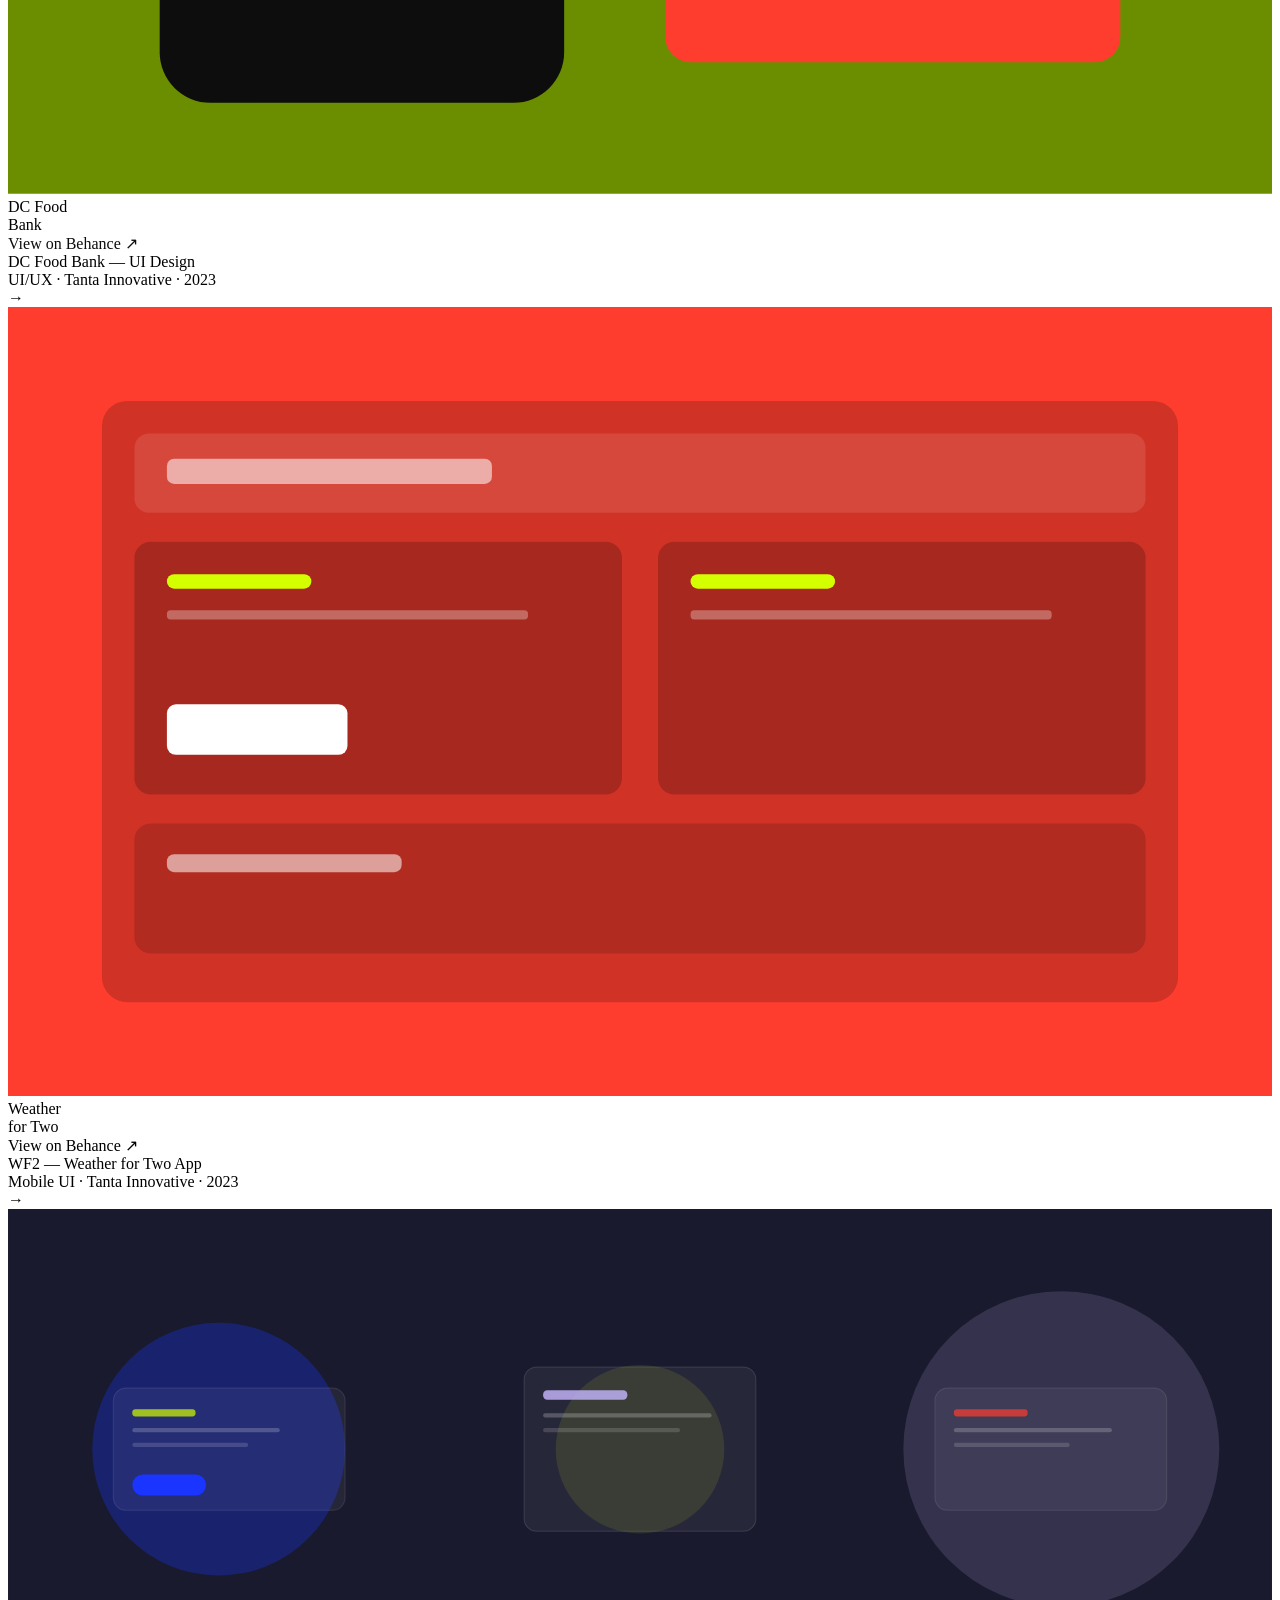
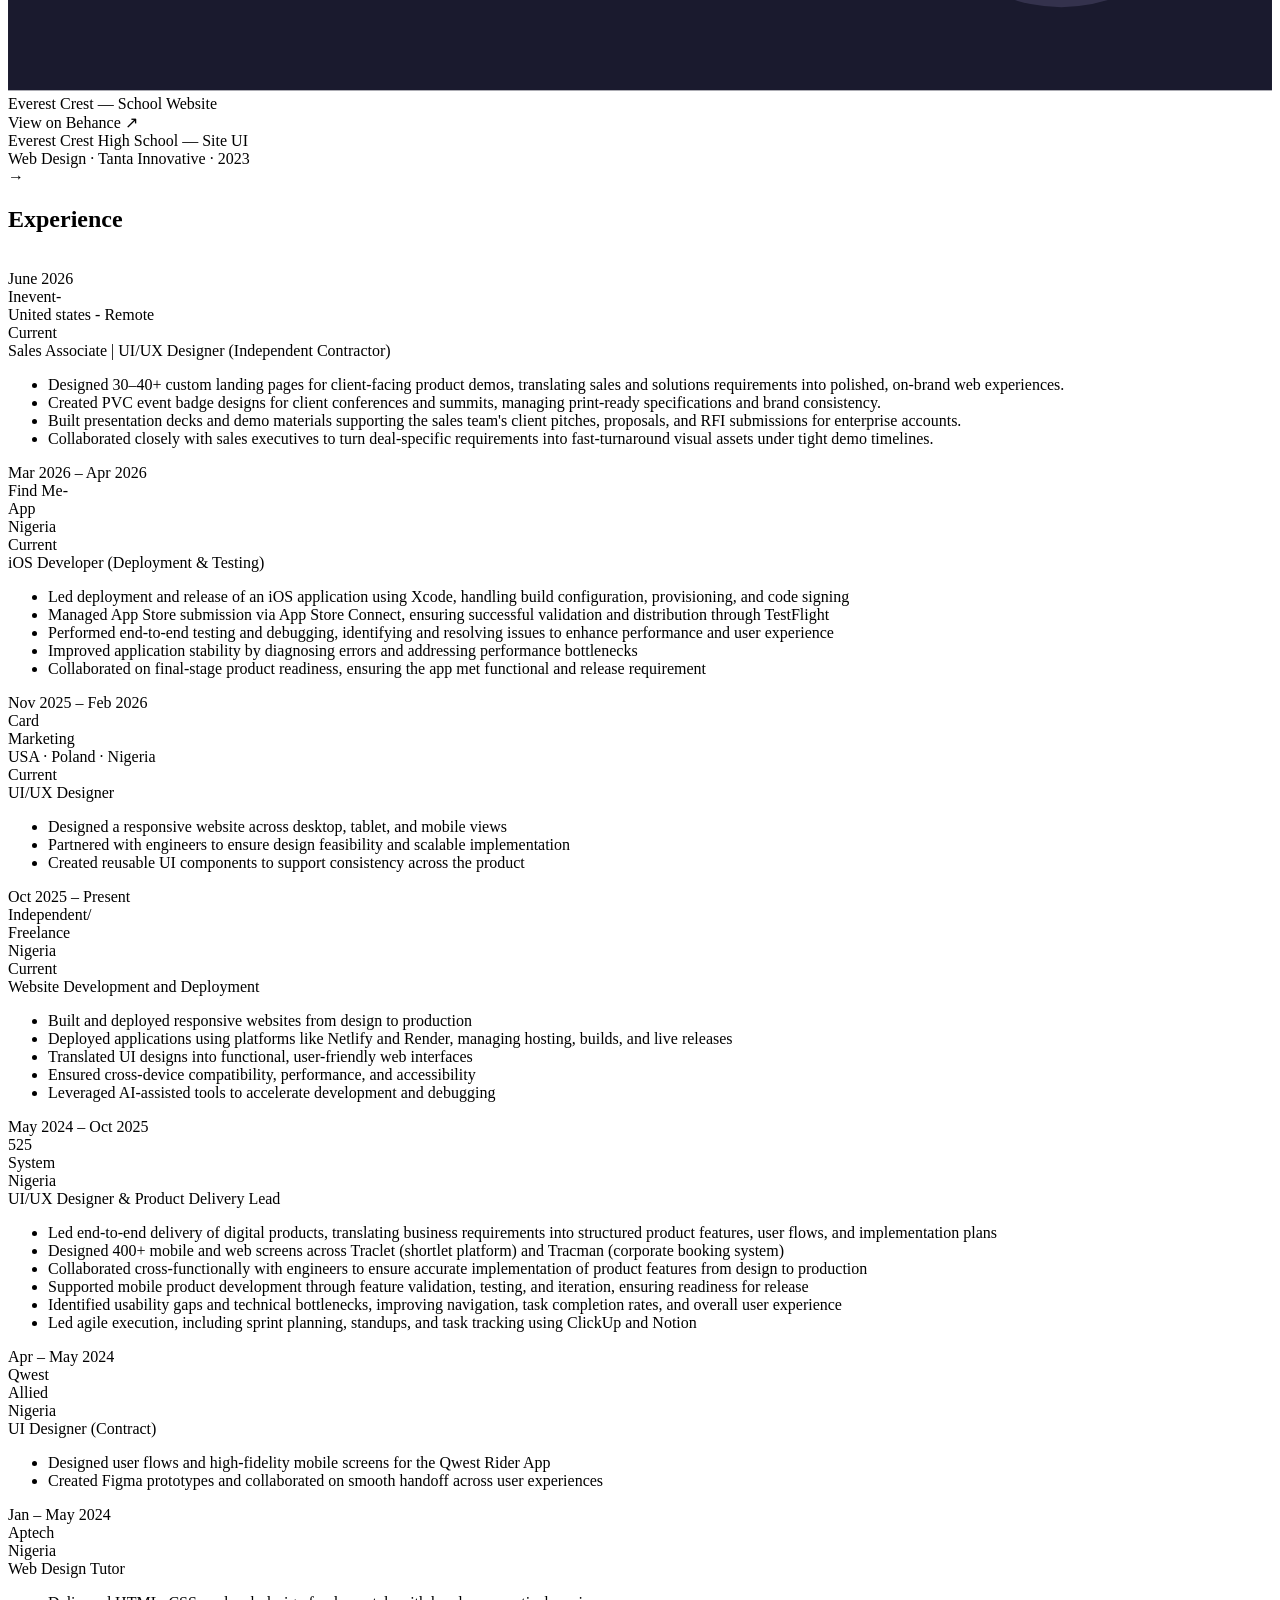
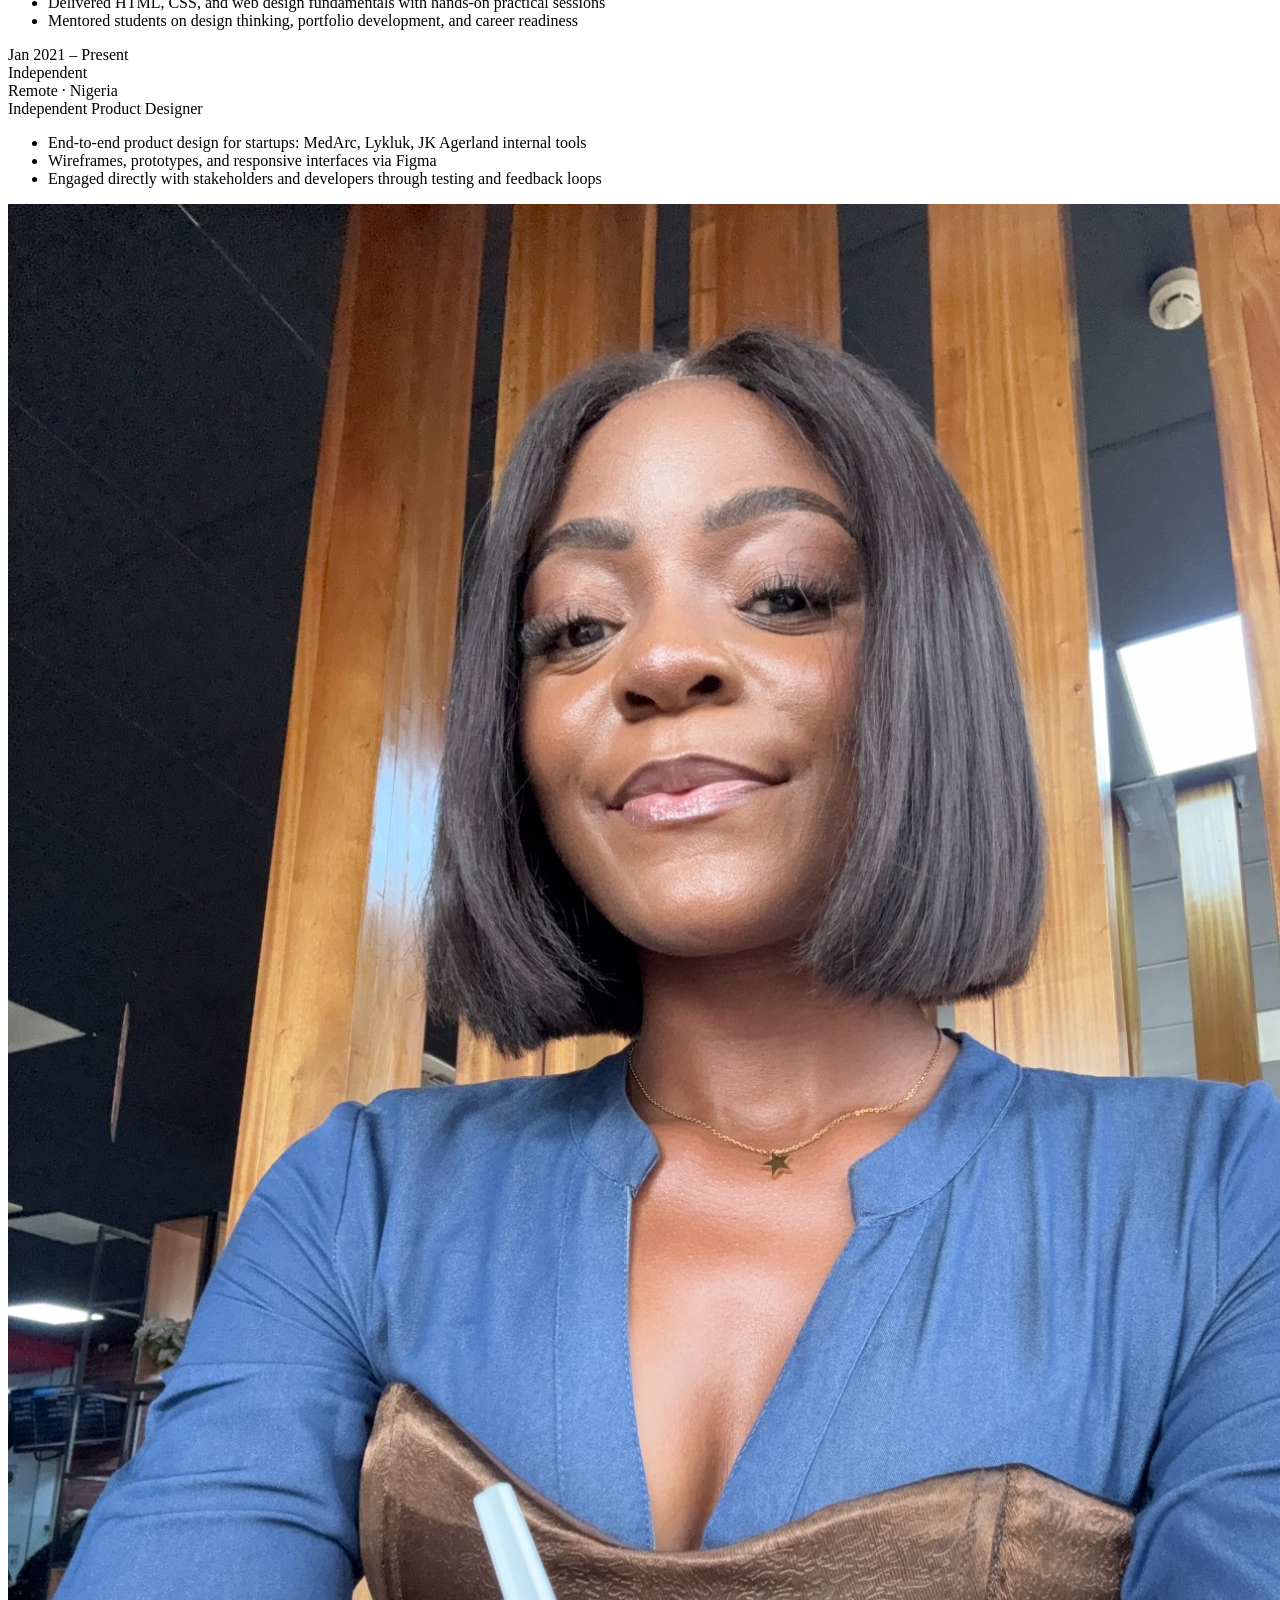
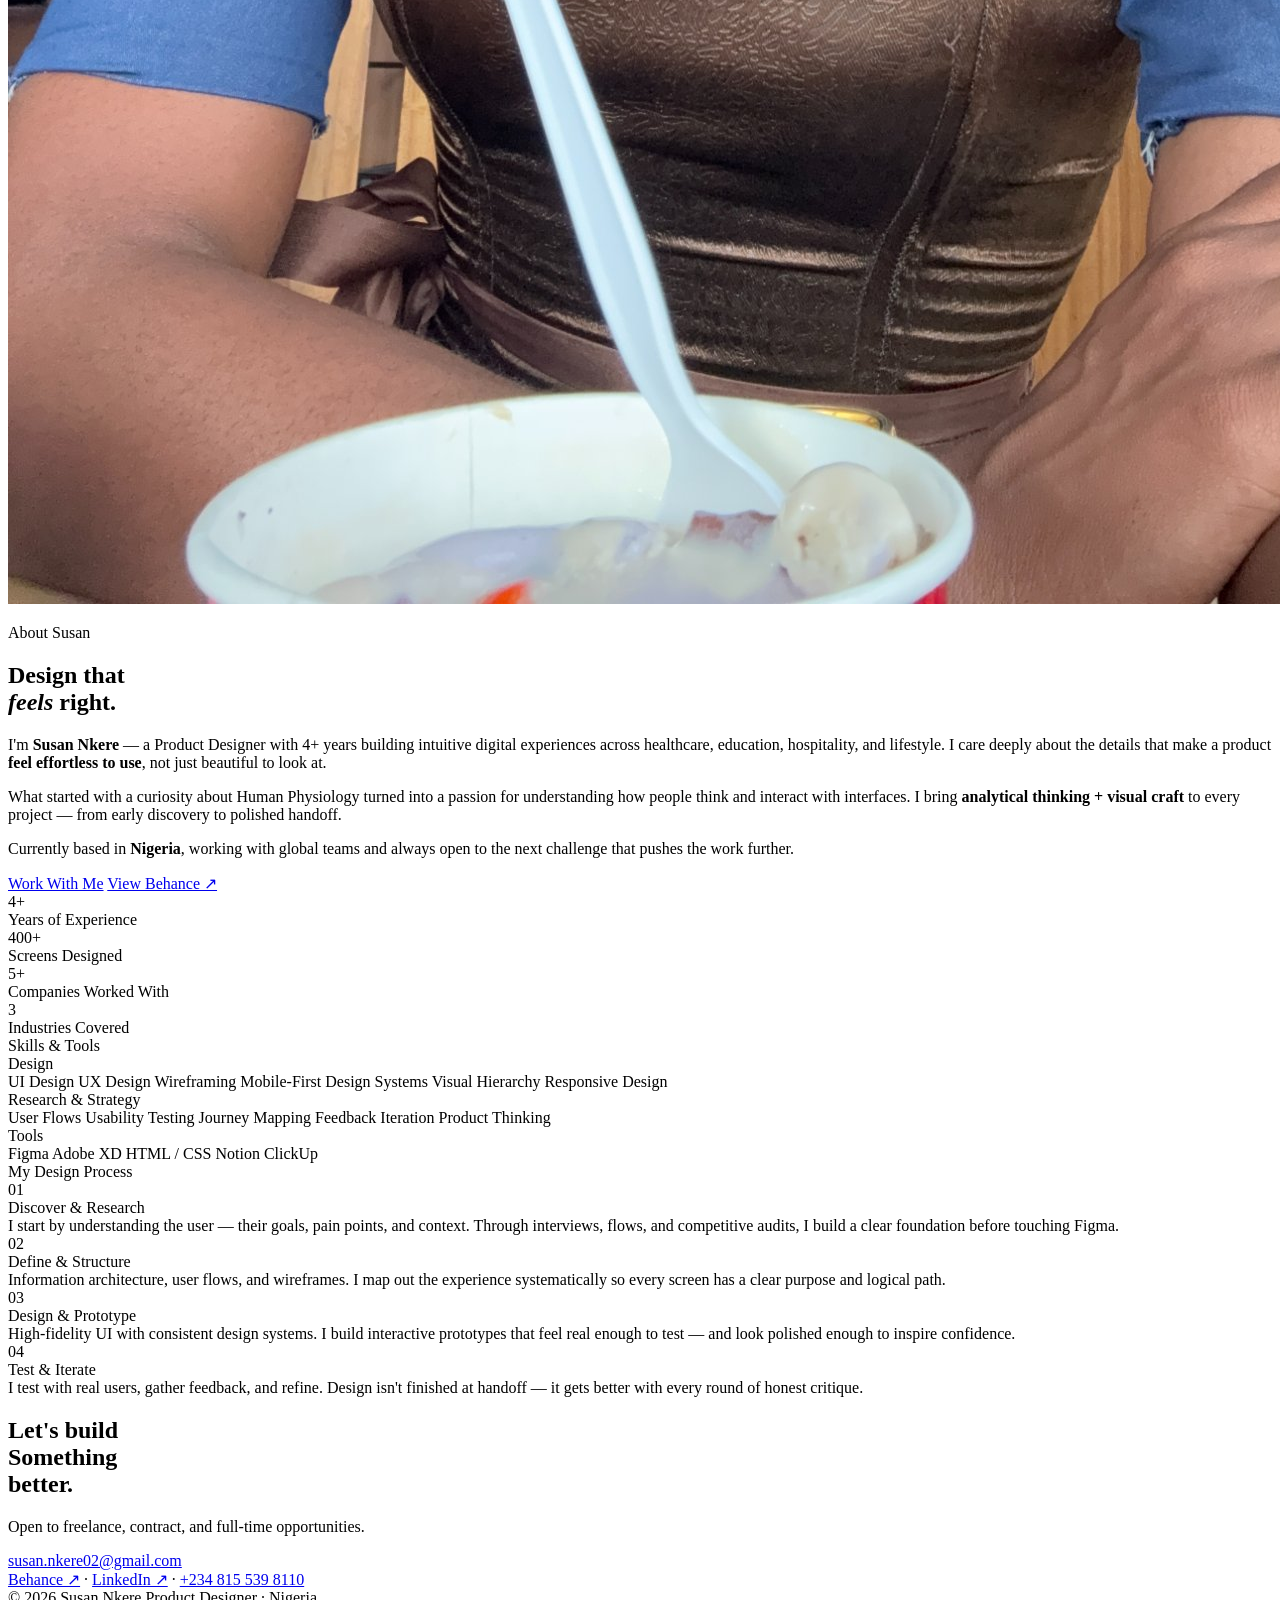
==== commit 0d7ff593: "new addition commit" ====
--- a/index.html
+++ b/index.html
@@ -702,6 +702,41 @@
 
       <div class="exp-timeline">
         <!-- Role 1 -->
+        <div class="exp-item reveal">
+          <div class="exp-meta">
+            <span class="exp-period">June 2026</span>
+            <div class="exp-company">Inevent-<br /></div>
+            <div class="exp-loc">United states - Remote</div>
+            <span class="exp-tag">Current</span>
+          </div>
+          <div class="exp-content">
+            <div class="exp-role">
+              Sales Associate | UI/UX Designer (Independent Contractor)
+            </div>
+            <ul class="exp-points">
+              <li>
+                Designed 30–40+ custom landing pages for client-facing product
+                demos, translating sales and solutions requirements into
+                polished, on-brand web experiences.
+              </li>
+              <li>
+                Created PVC event badge designs for client conferences and
+                summits, managing print-ready specifications and brand
+                consistency.
+              </li>
+              <li>
+                Built presentation decks and demo materials supporting the sales
+                team's client pitches, proposals, and RFI submissions for
+                enterprise accounts.
+              </li>
+              <li>
+                Collaborated closely with sales executives to turn deal-specific
+                requirements into fast-turnaround visual assets under tight demo
+                timelines.
+              </li>
+            </ul>
+          </div>
+        </div>
         <div class="exp-item reveal">
           <div class="exp-meta">
             <span class="exp-period">Mar 2026 – Apr 2026</span>
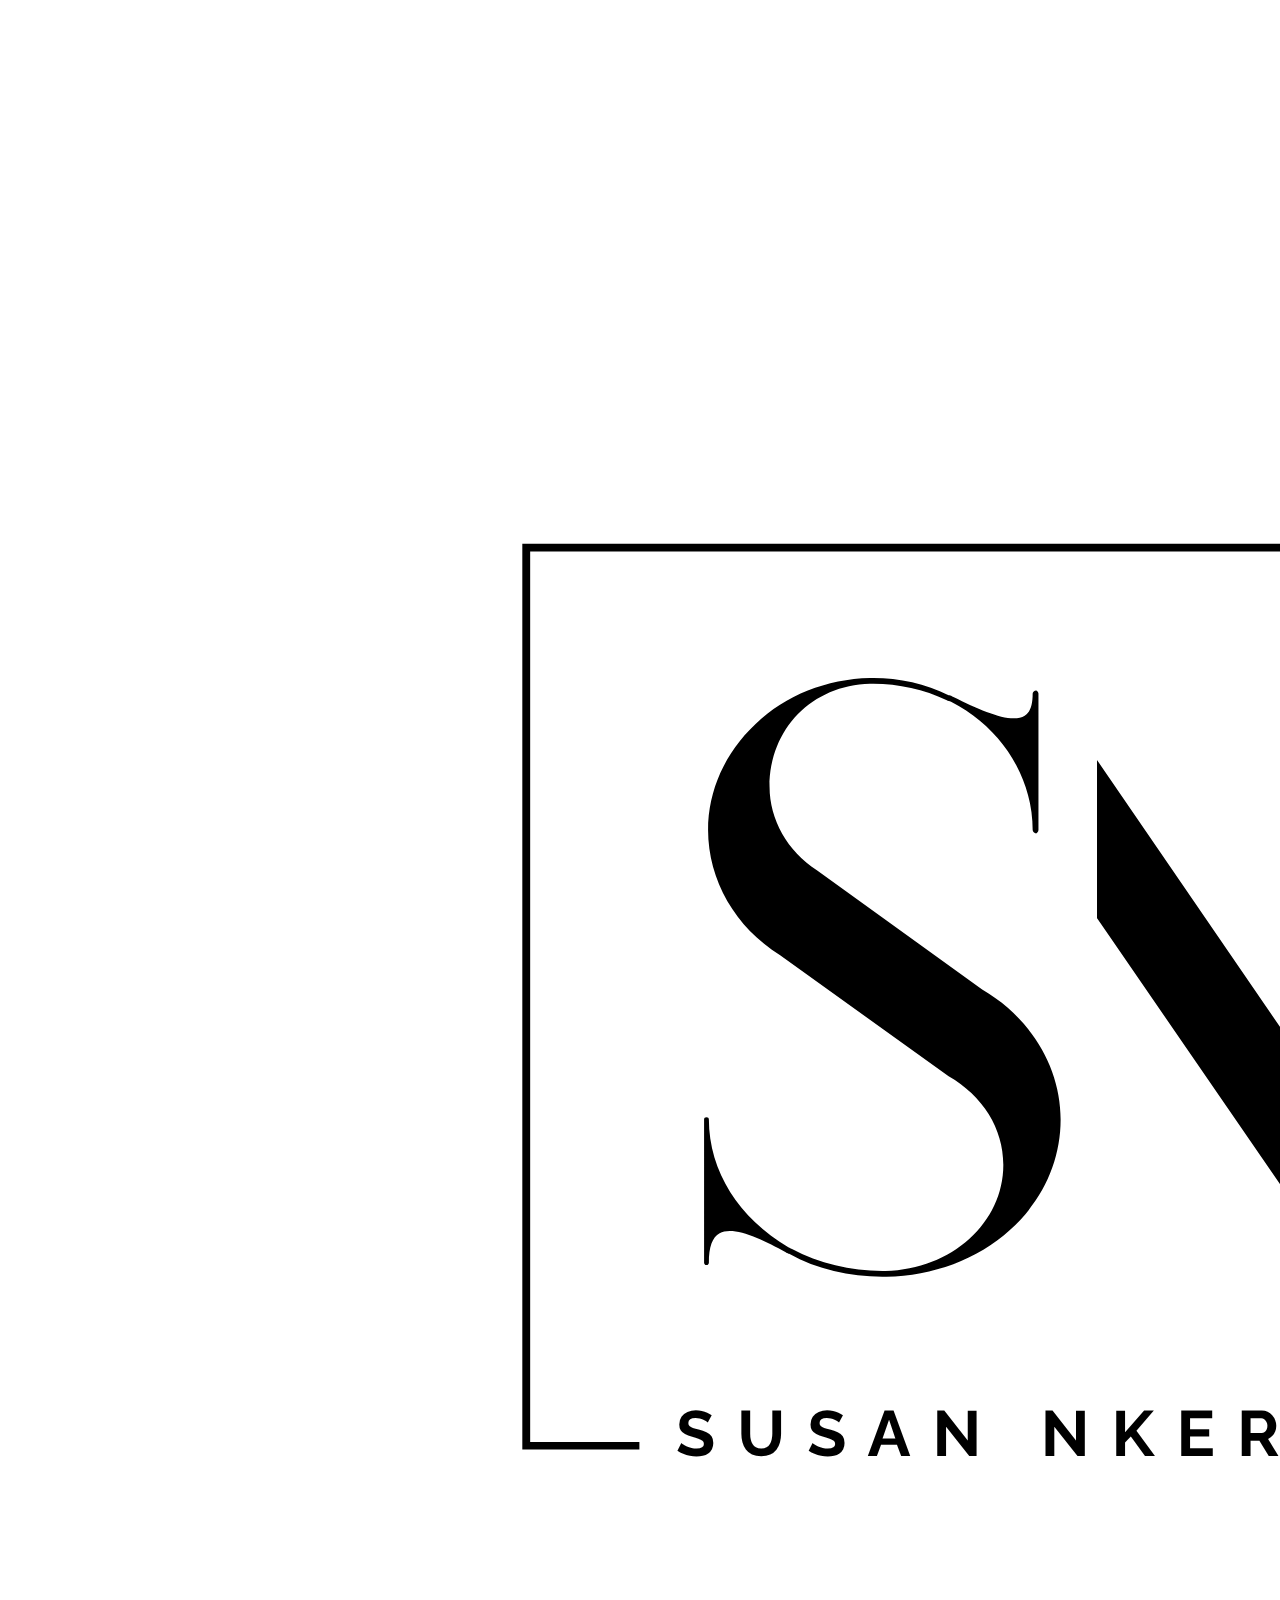
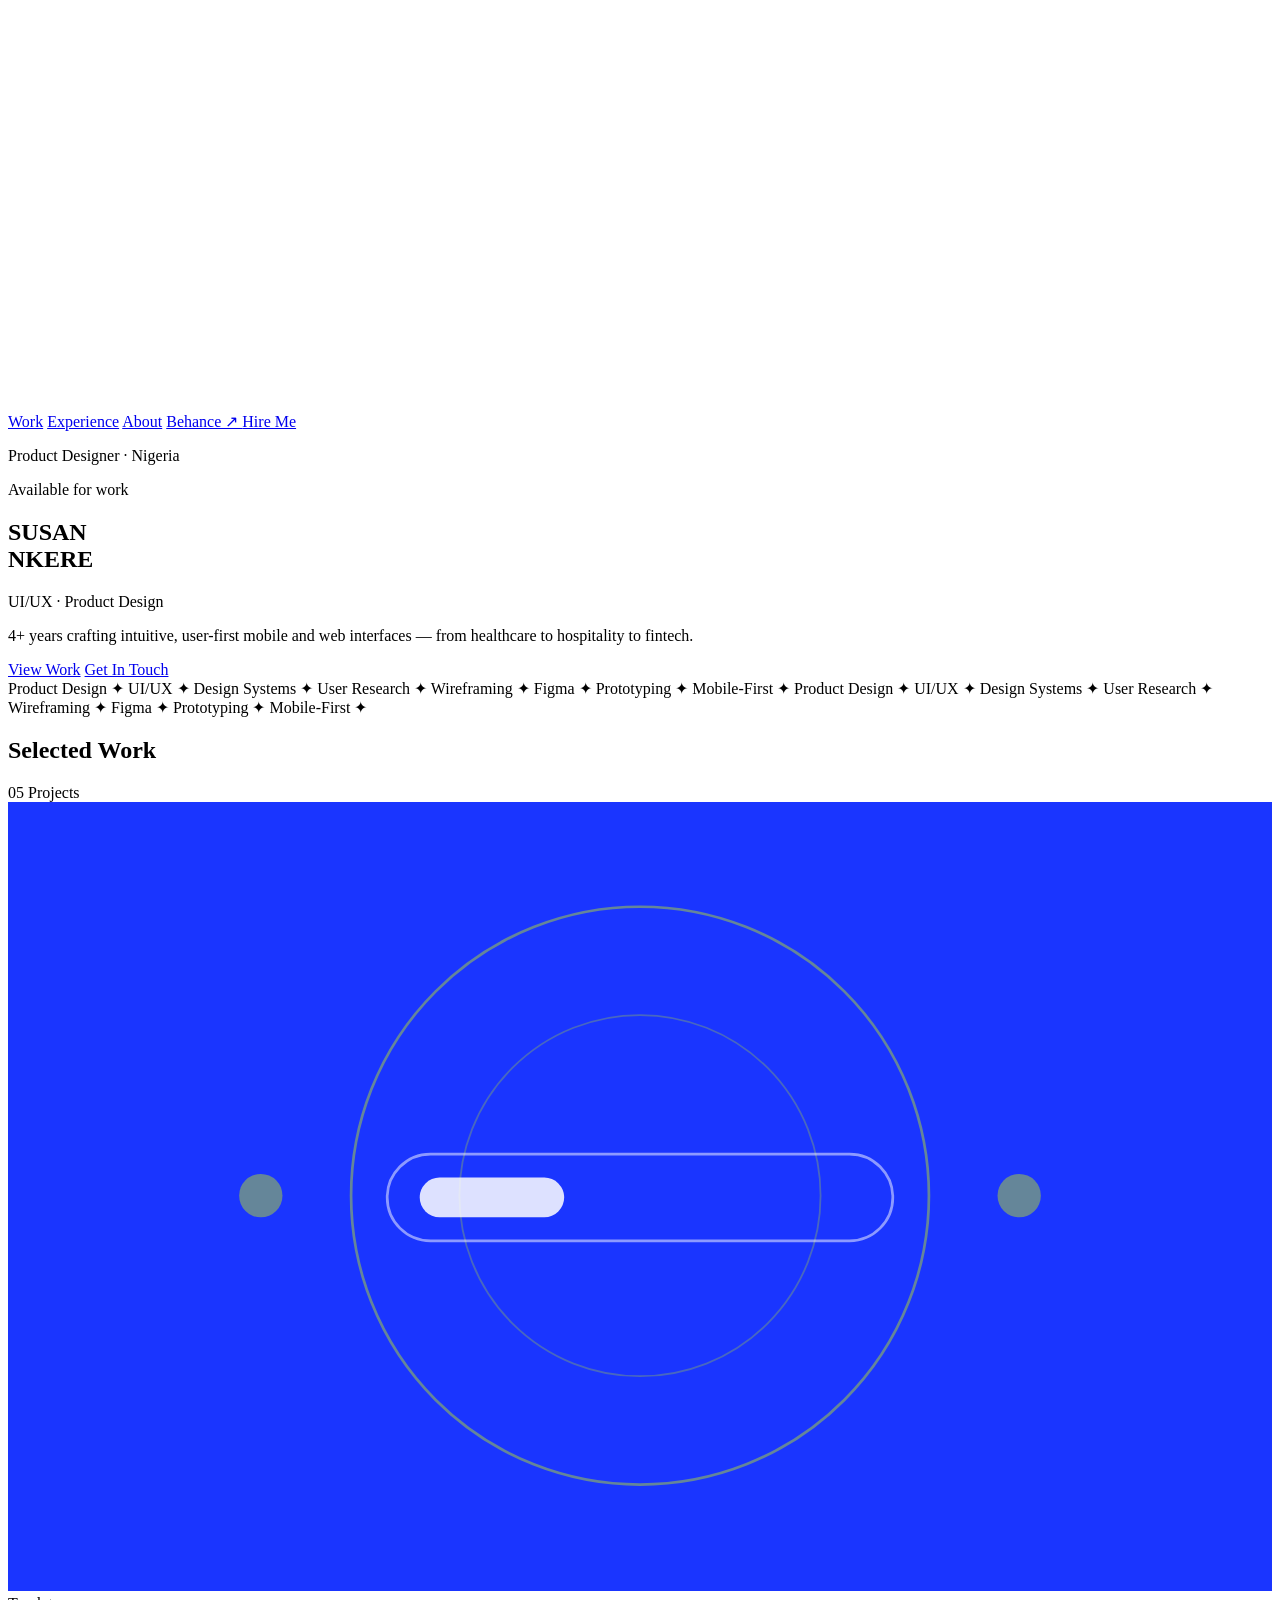
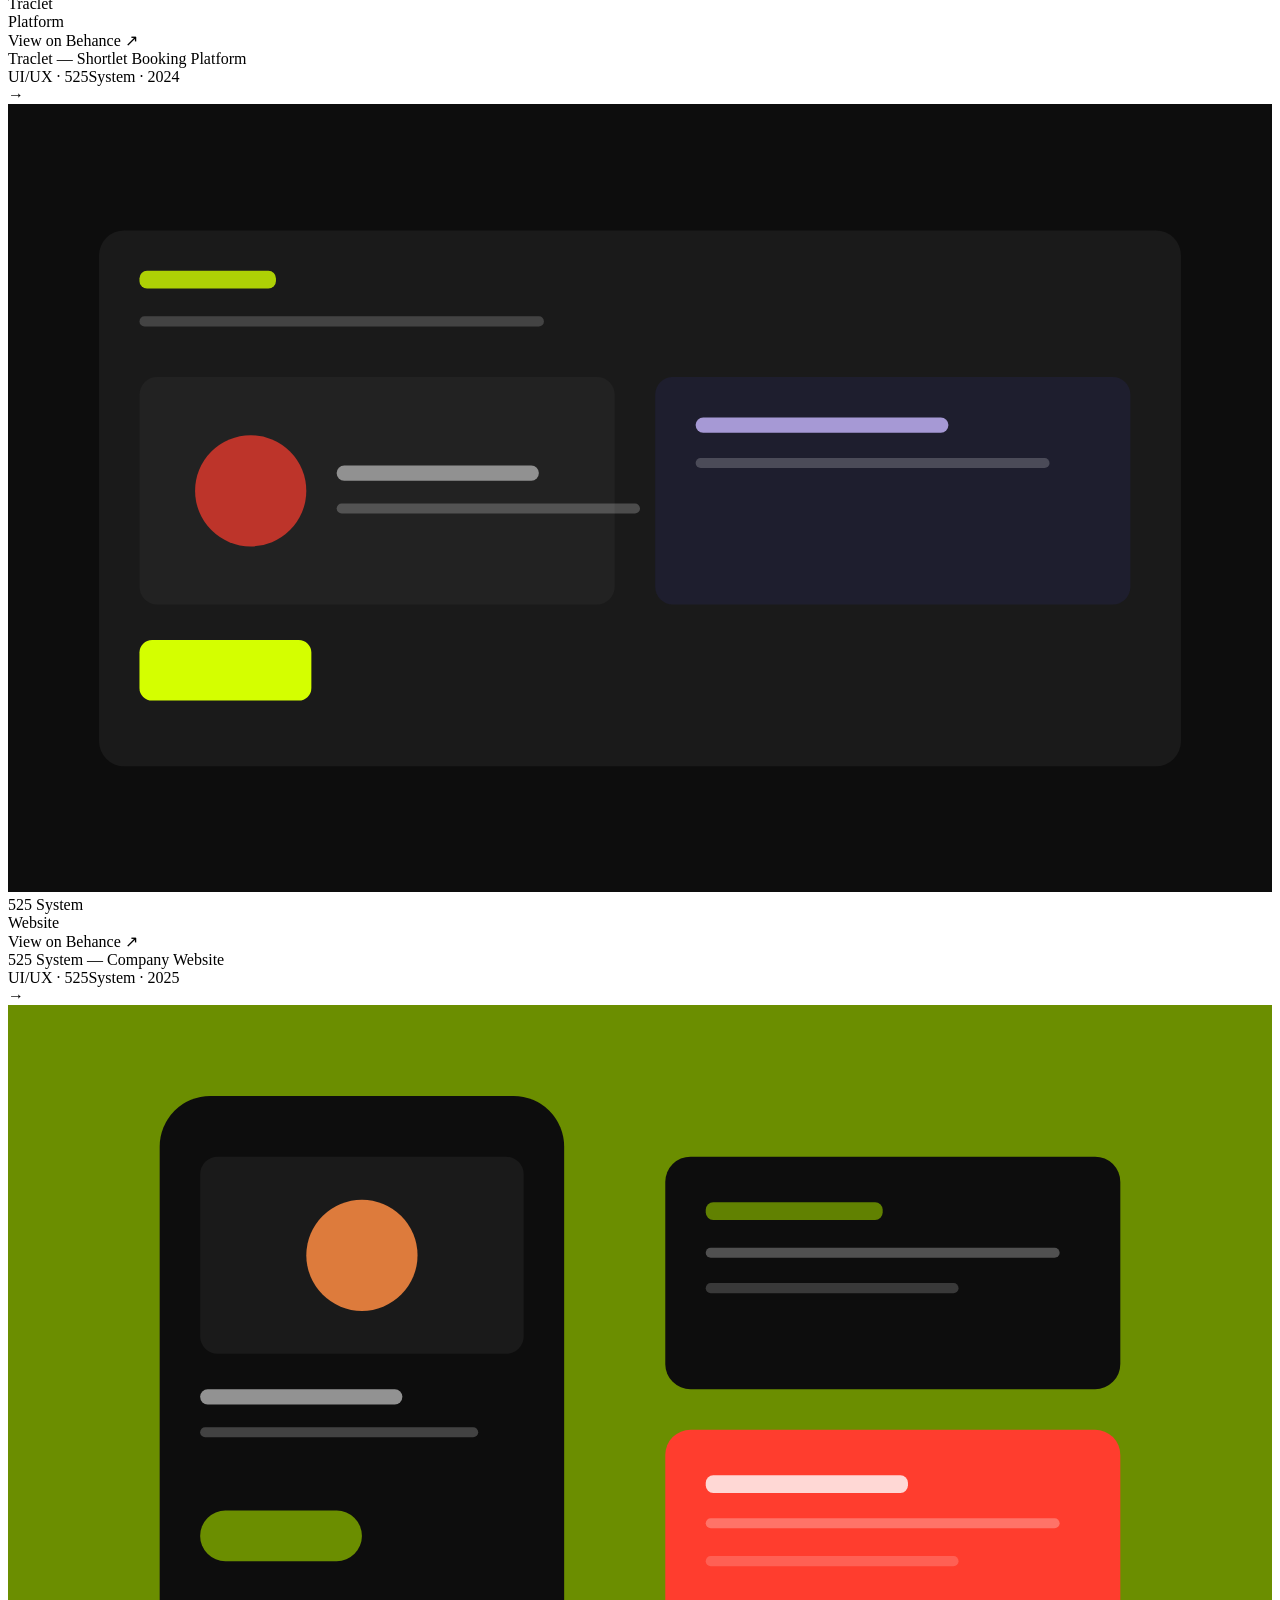
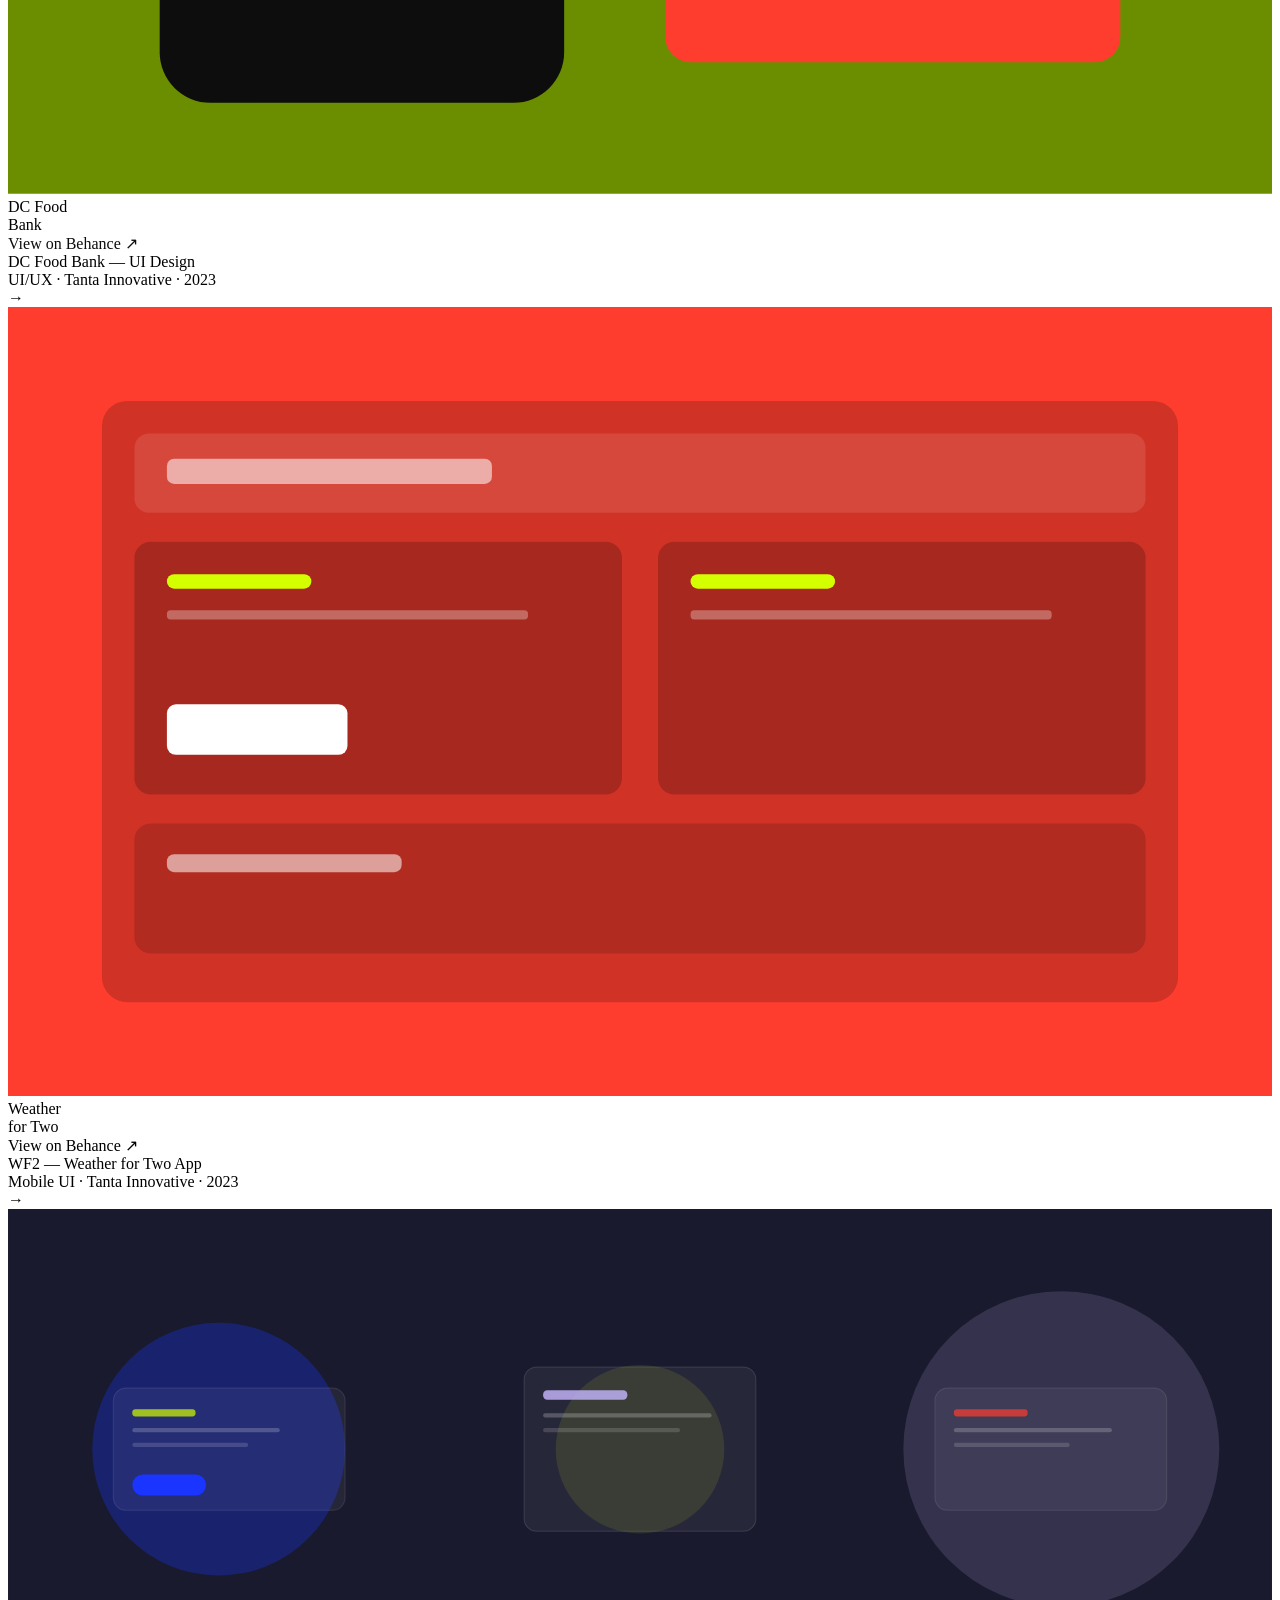
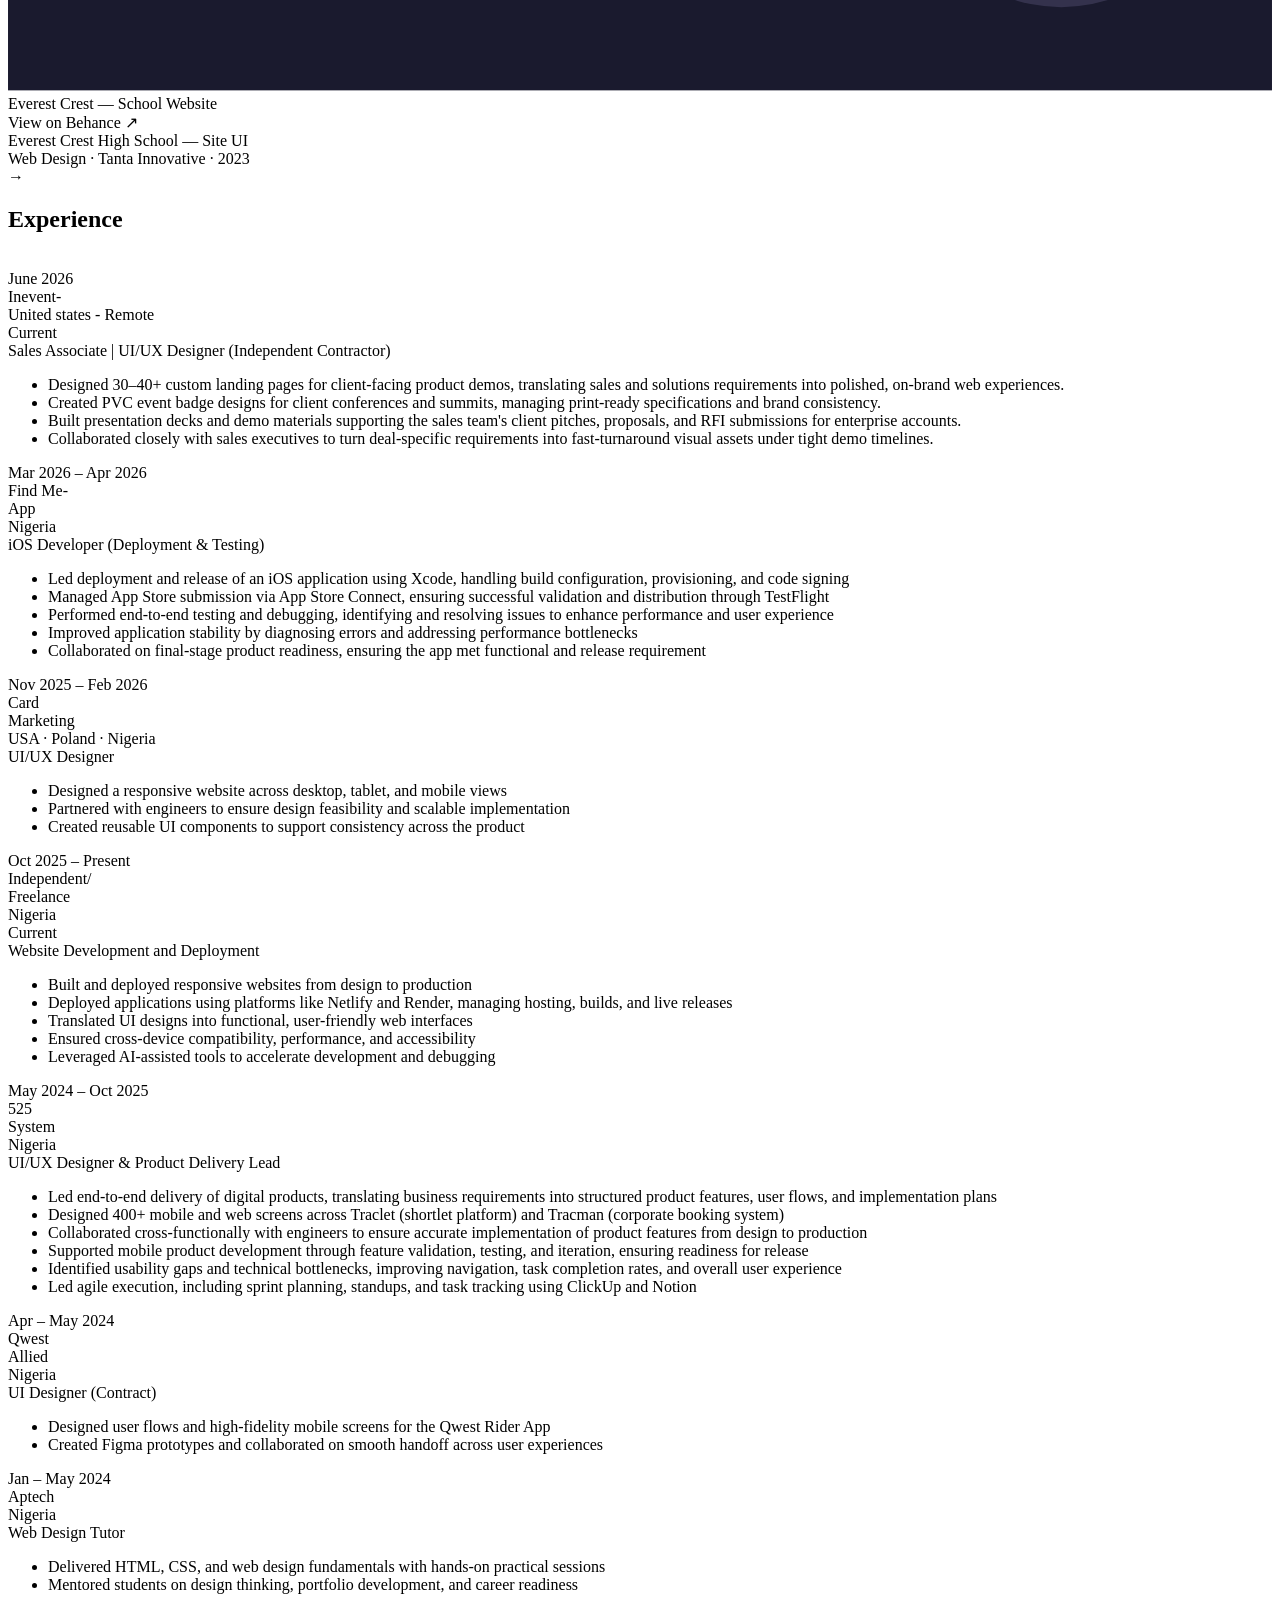
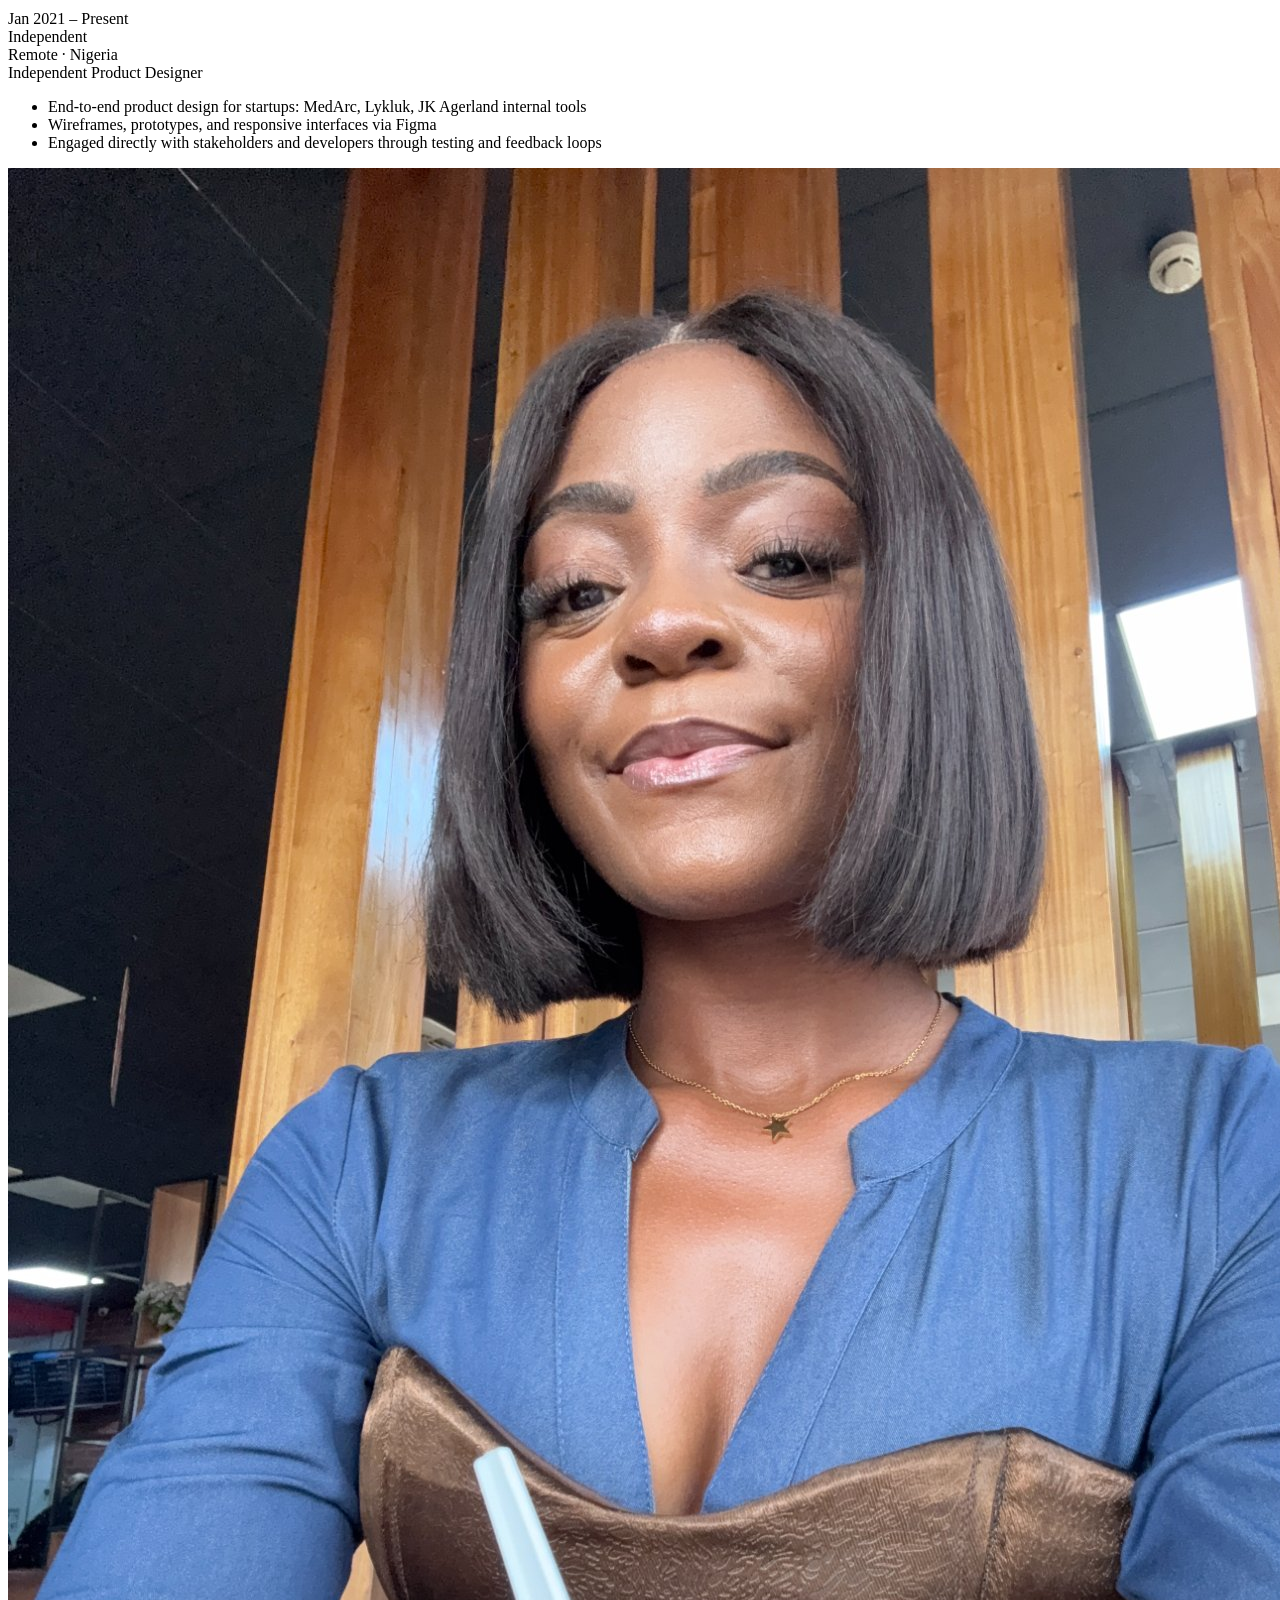
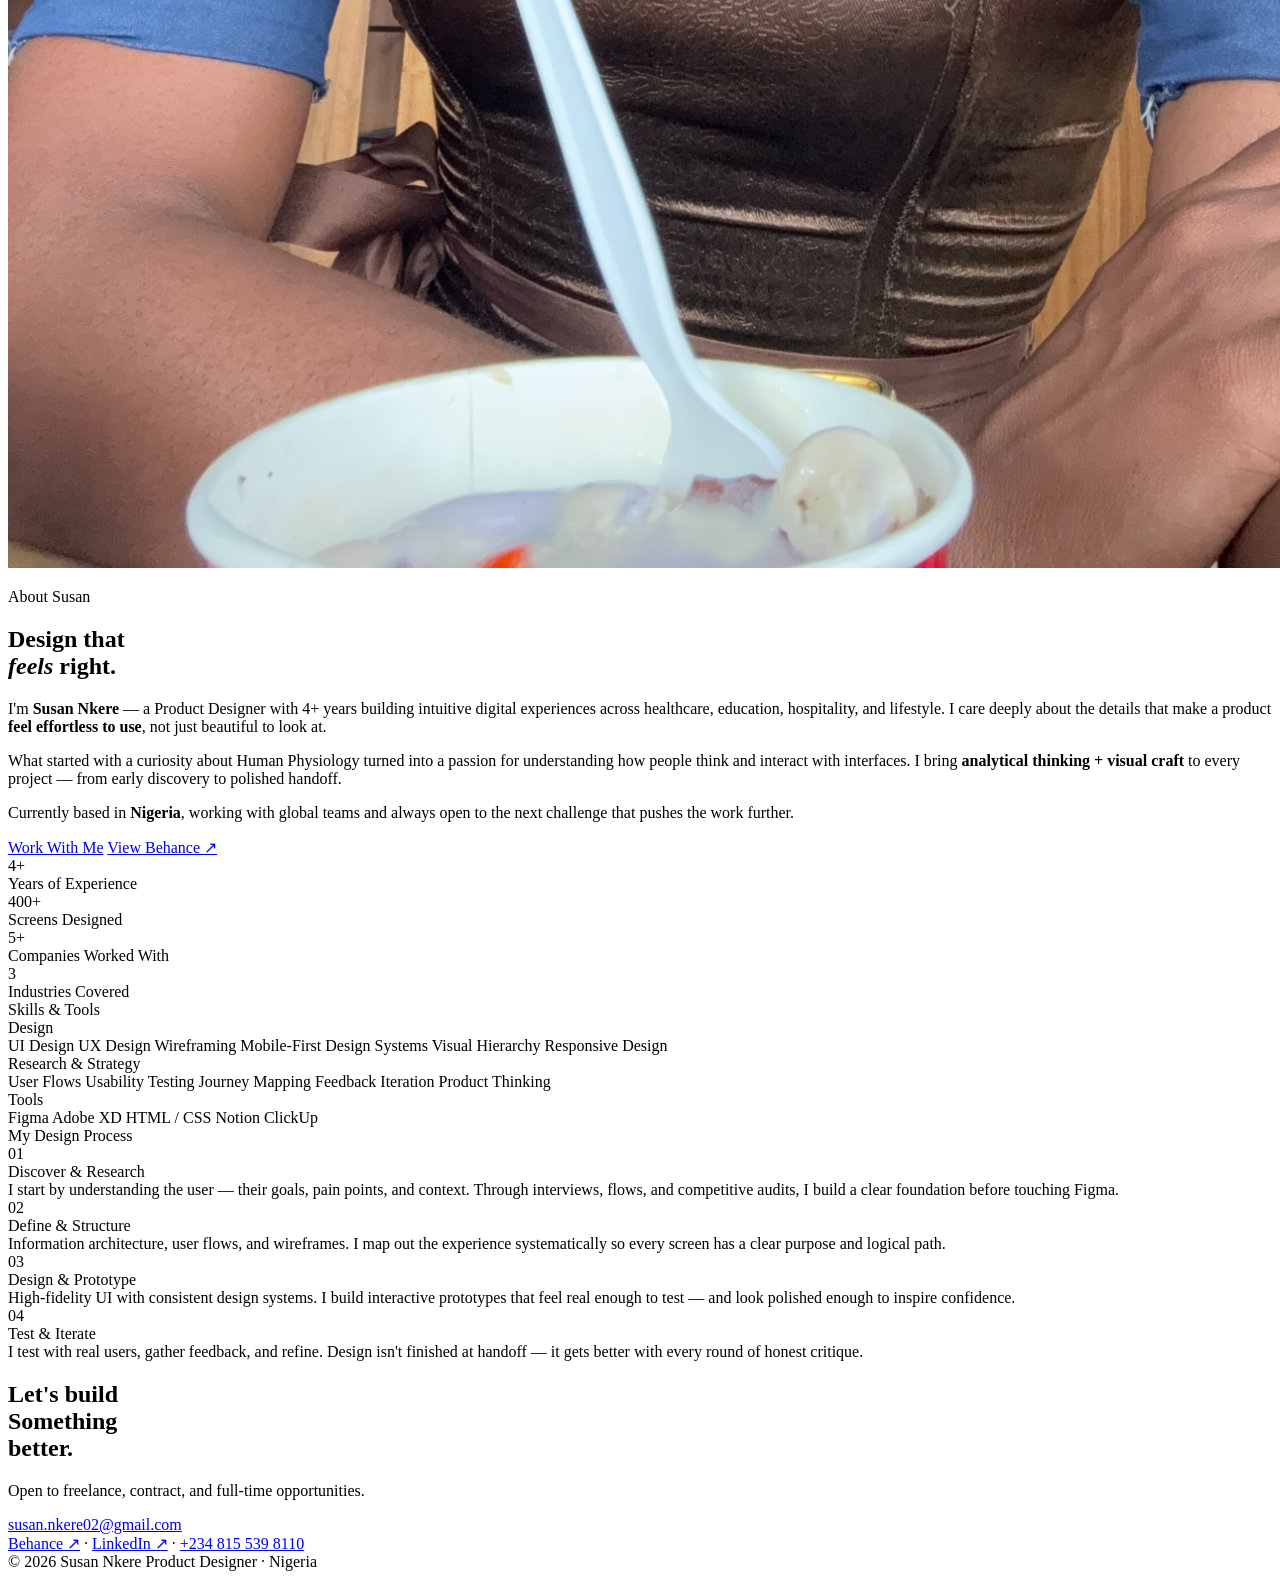
==== commit b892cc71: "next" ====
--- a/index.html
+++ b/index.html
@@ -742,7 +742,6 @@
             <span class="exp-period">Mar 2026 – Apr 2026</span>
             <div class="exp-company">Find Me-<br />App</div>
             <div class="exp-loc">Nigeria</div>
-            <span class="exp-tag">Current</span>
           </div>
           <div class="exp-content">
             <div class="exp-role">iOS Developer (Deployment & Testing)</div>
@@ -776,7 +775,6 @@
             <span class="exp-period">Nov 2025 – Feb 2026</span>
             <div class="exp-company">Card<br />Marketing</div>
             <div class="exp-loc">USA · Poland · Nigeria</div>
-            <span class="exp-tag">Current</span>
           </div>
           <div class="exp-content">
             <div class="exp-role">UI/UX Designer</div>
